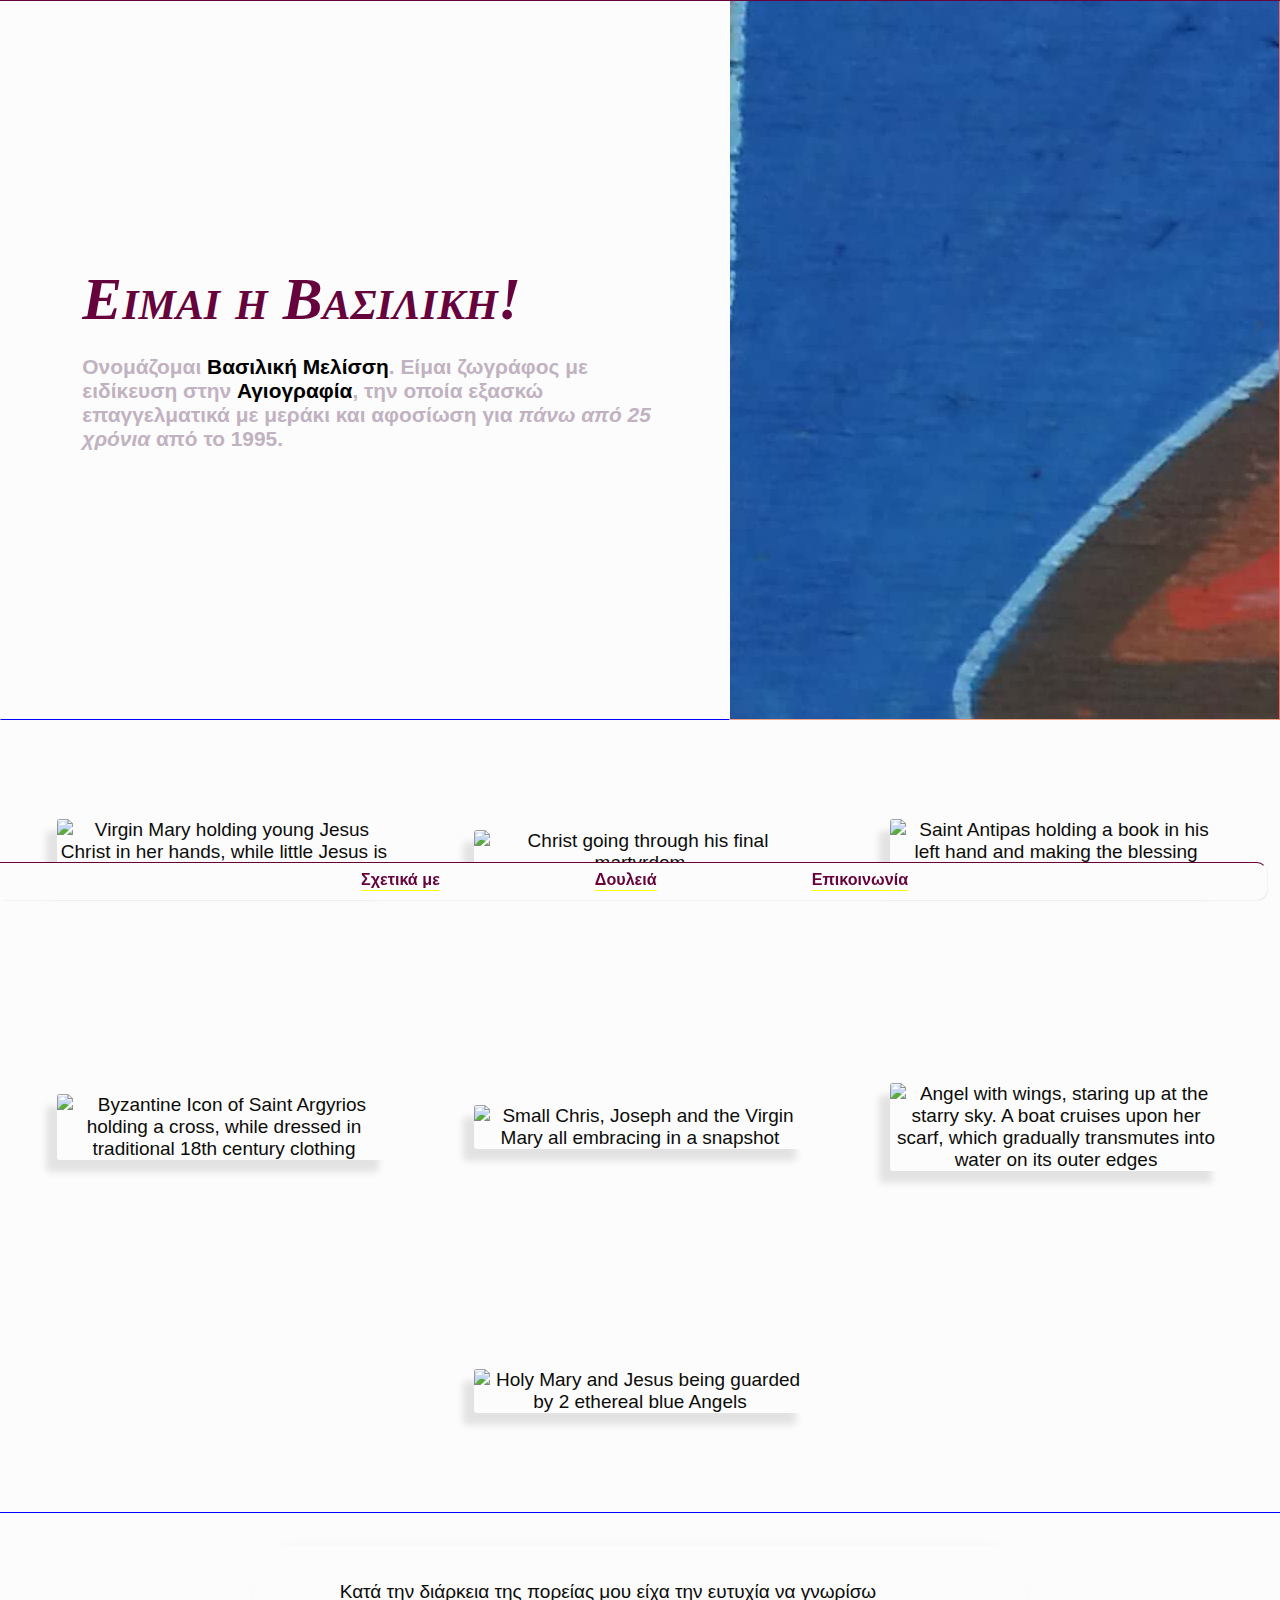
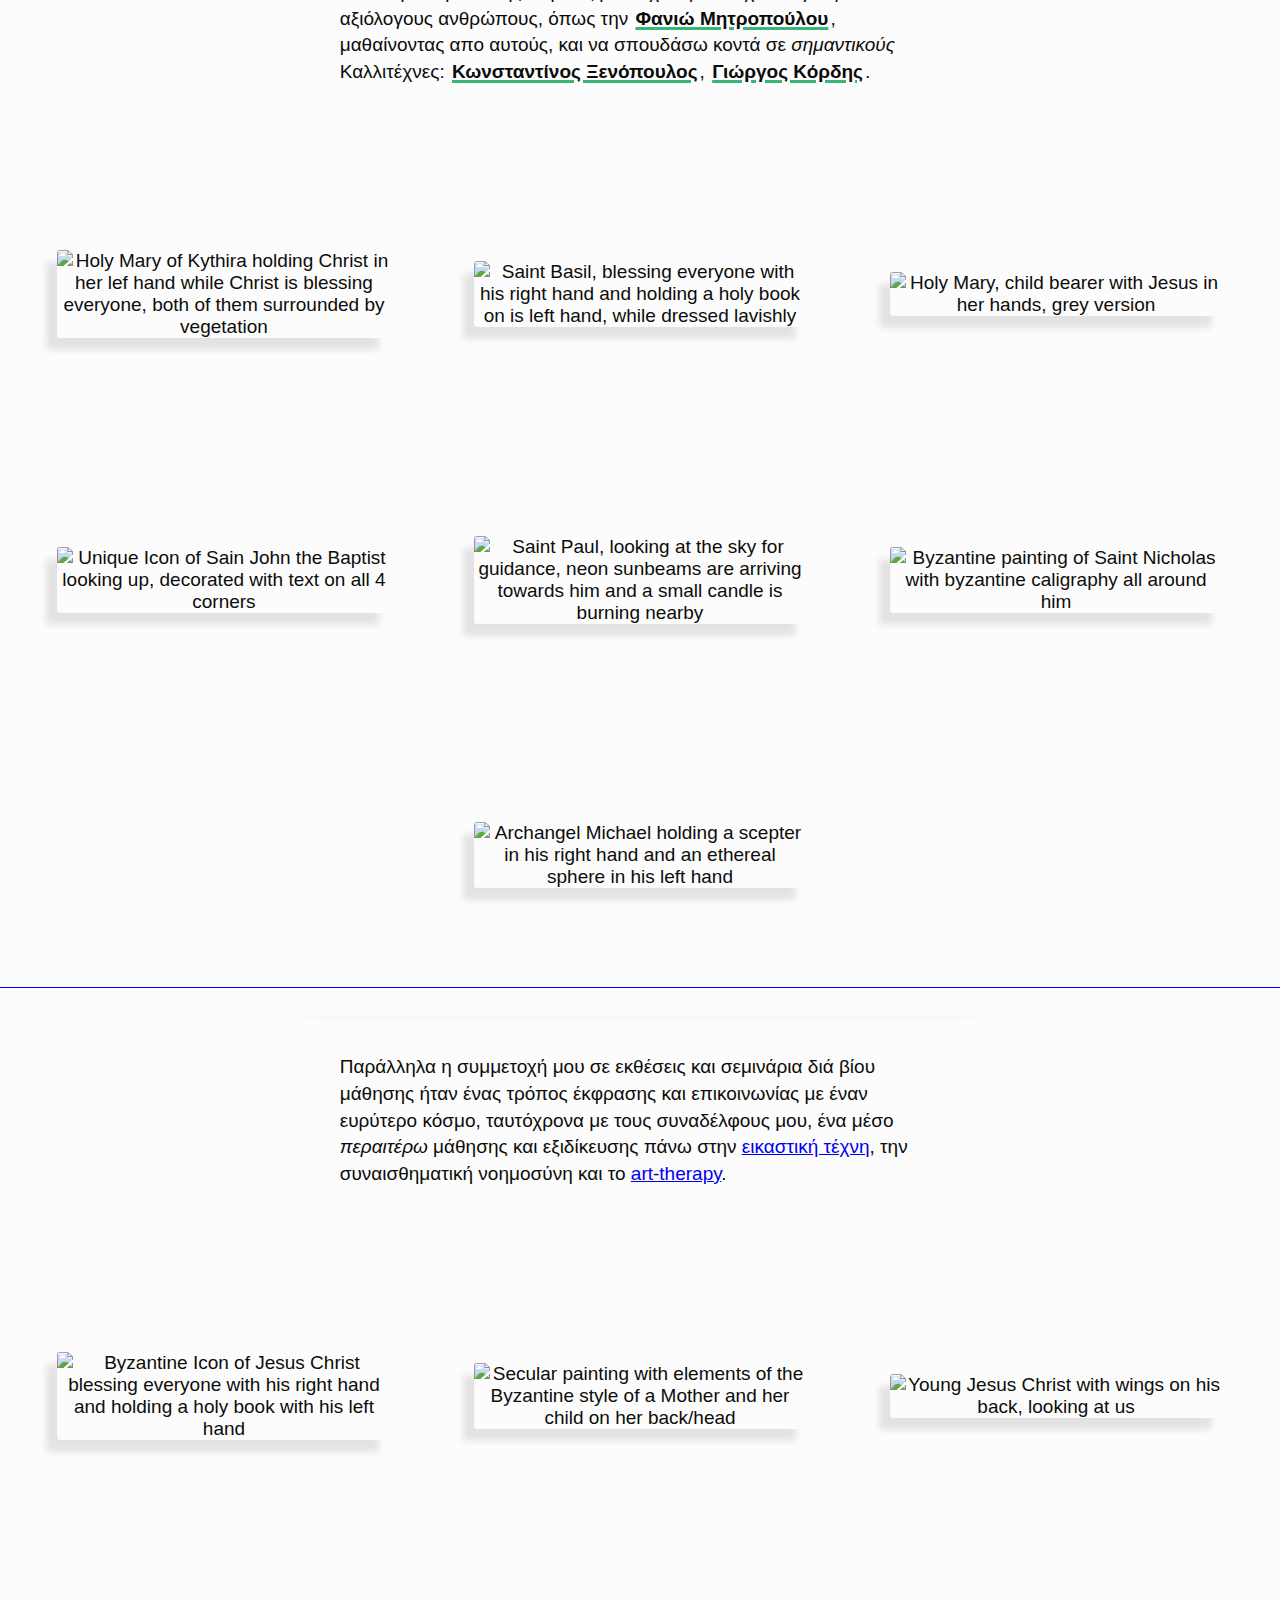
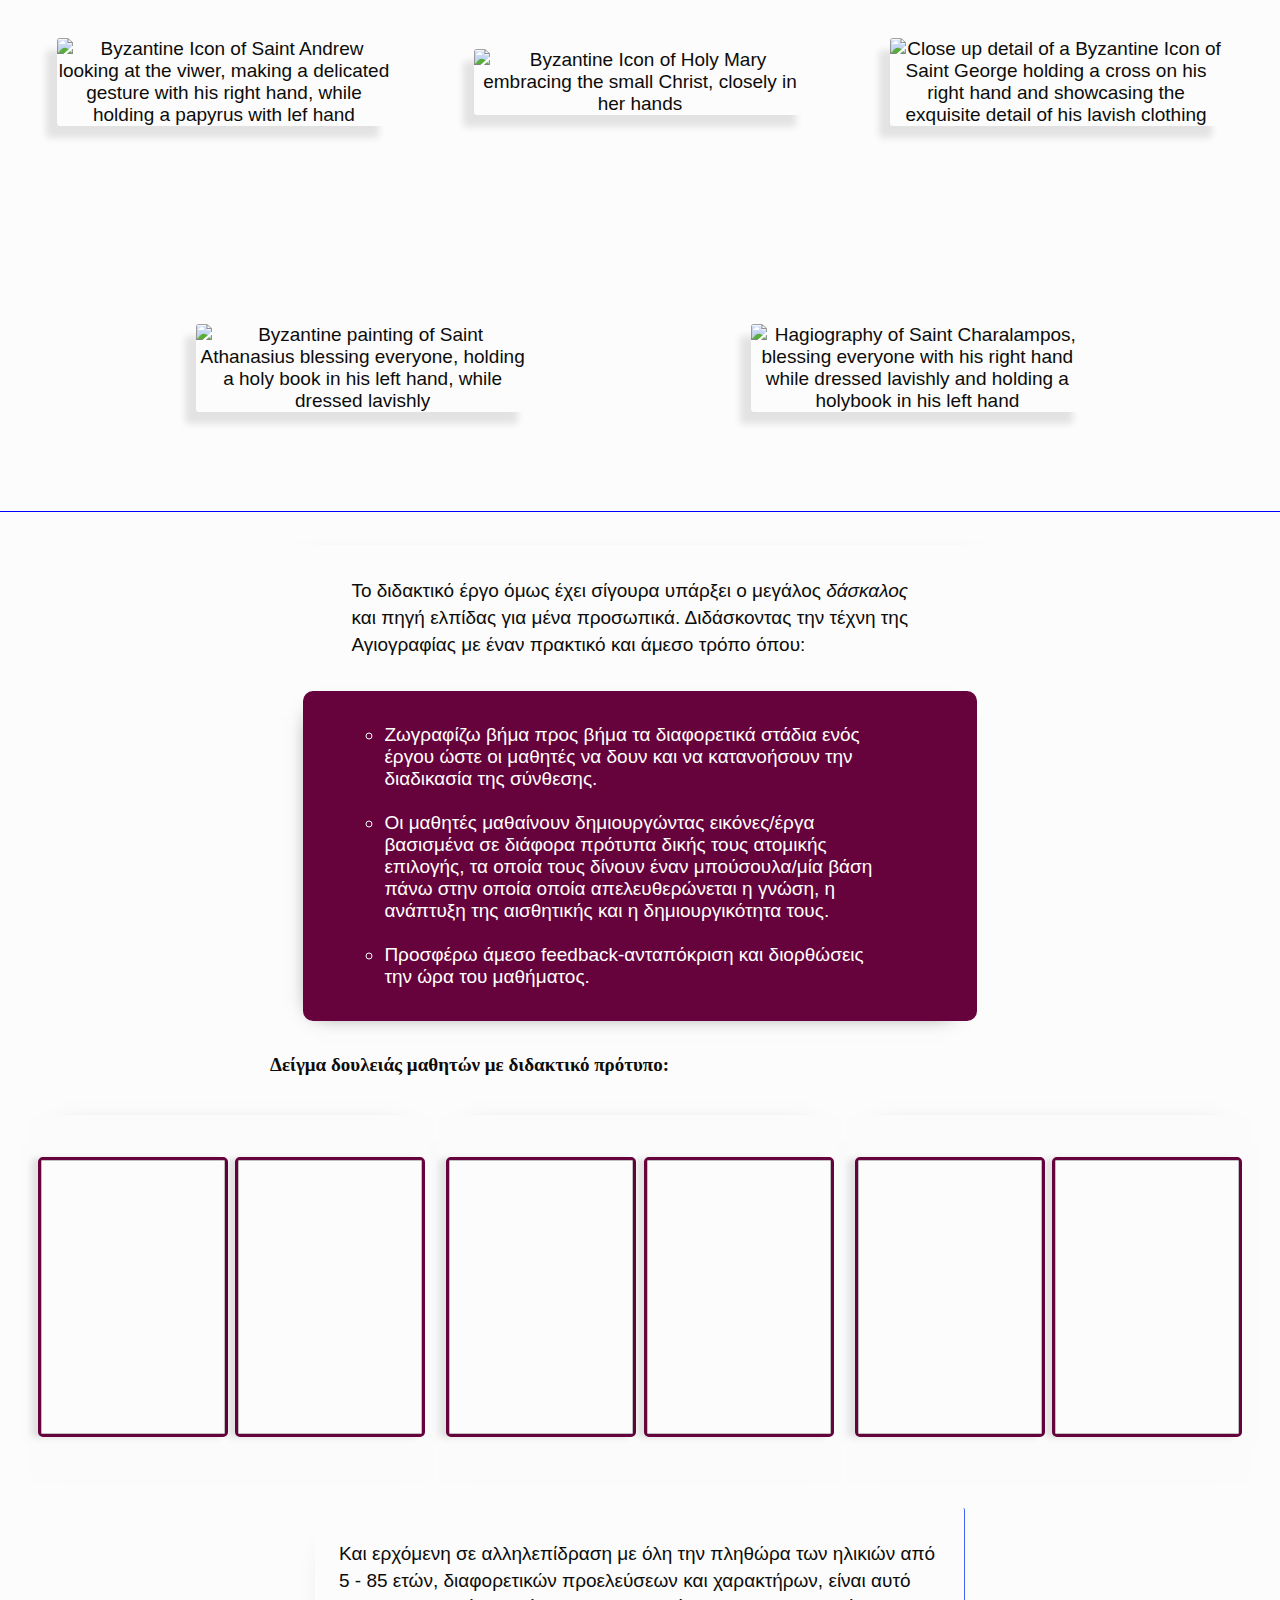
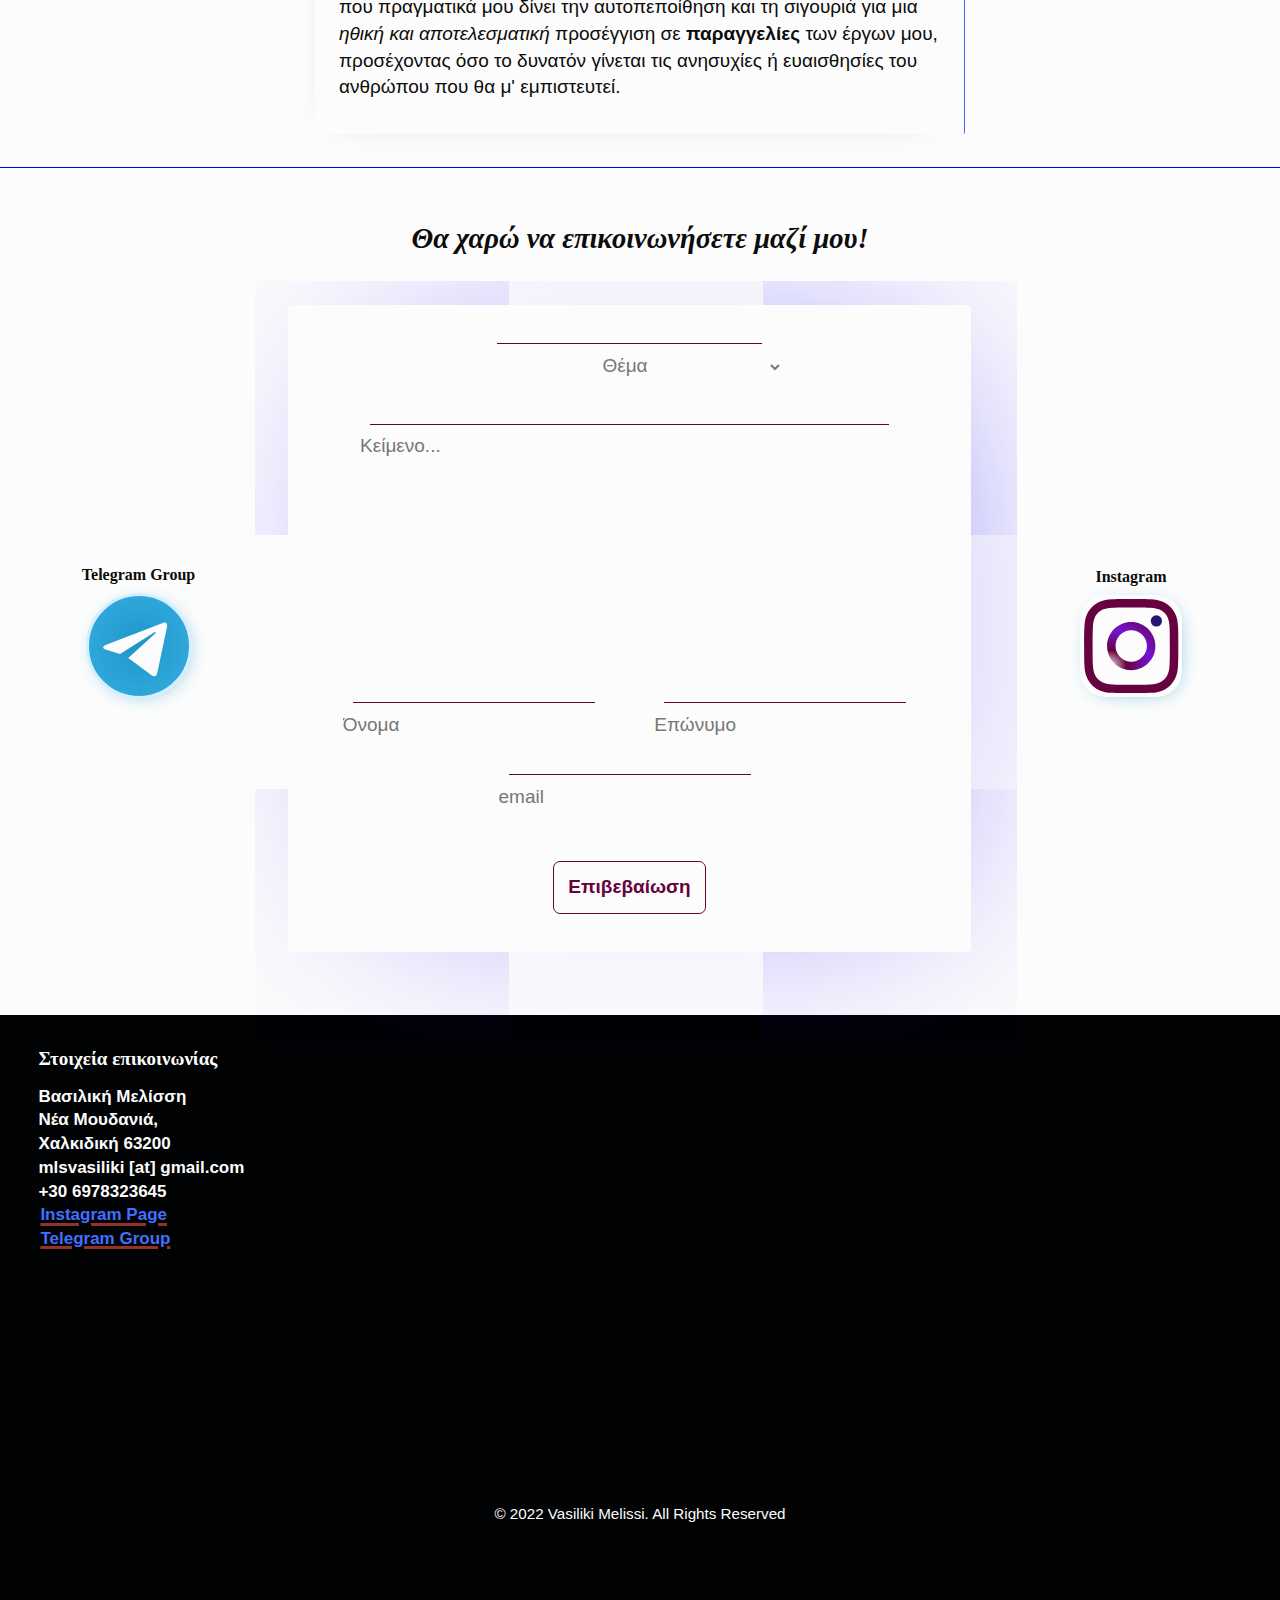
==== index.html @ 878e7f51 "Update index.html" ====
<!doctype html>
<html>
  <head>
    <meta charset="utf-8"/>
    <link rel="canonical" href="https://vasilikimelissi.com/">
    
    <meta name="viewport" content="width=device-width, initial-scale=1.0"/>
    <link rel="stylesheet" type="text/css" href="/VM_ws_html/styles.css"/>
    
    <link rel="icon" type="image/svg+xml" href="/favicon.svg">
    <link rel="icon" type="image/png" href="/favicon.png">
    
    <title>Βασιλική Μελίσση | Ζωγράφος - Αγιογράφος</title>
    <meta name="description" content="Γνωρίστε την δουλειά της Βασιλικής Μελίσση μέσα από μια σύντομη ανάδειξη μερικών εικόνων και έργων της. Διαβάστε χρήσιμες πληροφορίες για την μέχρι τώρα πορεία της Ζωγράφου και επικοινωνήστε με την καλλιτέχνη χρησιμοποιώντας την φόρμα επικοινωνίας του vasilikimelissi.com, αλλά και απευθείας μέσω email ή/και τηλεφώνου.">
    
    <link rel="preload" href="/Icons/IMG_20191123_225520.jpg" as="image">
  </head>

  <body>
    <nav class="simplenav">
      <a class="nav" href="#sxetika_me">Σχετικά με</a>
      <a class="nav" href="#douleia">Δουλειά</a>
      <a class="nav" href="#epikoinwnia">Επικοινωνία</a>
    </nav>
    <!------------------------->
    <header class="head_container">
      <div class="plhrofories">
        
        <div id="info_container">
          <h1><i>Ειμαι η Βασιλικη!</i></h1>
        
          <h2 class="h2_Onoma">Ονομάζομαι <span><b>Βασιλική Μελίσση</b></span>. Είμαι ζωγράφος με ειδίκευση στην <span><b>Αγιογραφία</b></span>, την οποία εξασκώ επαγγελματικά με μεράκι και αφοσίωση για <em>πάνω από 25 χρόνια</em> από το 1995.</h2>
        </div>
      </div>

      <div class="bigpurple">
      </div>
    </header>
    <!------------------------->
    <main>
      <section id="work_sample">

        <div class="Photos">
          <img src="https://vmweb-cdn.mo.cloudinary.net/Icons/Panagia_Vrefokratousa_mov.jpg" alt="Virgin Mary holding young Jesus Christ in her hands, while little Jesus is blessing everyone" title="Holy Mary, child bearer and small Jesus"/>
          
          <img src="https://vmweb-cdn.mo.cloudinary.net/Icons/Xristos_Nymphios.jpg" alt="Christ going through his final martyrdom" title="Christ The Bridegroom"/>
          
          <img src="https://vmweb-cdn.mo.cloudinary.net/Icons/Agios_Antipas.jpg" alt="Saint Antipas holding a book in his left hand and making the blessing gesture with his right hand" title="Saint Antipas of Pergamum"/>
          
          <img src="https://vmweb-cdn.mo.cloudinary.net/Icons/Agios_Argyrios.jpg" alt="Byzantine Icon of Saint Argyrios holding a cross, while dressed in traditional 18th century clothing" title="Saint Argyrios of Epanomi"/>
          
          <img src="https://vmweb-cdn.mo.cloudinary.net/Icons/Josef_Maria_Jesus.jpg" alt="Small Chris, Joseph and the Virgin Mary all embracing in a snapshot" title="Joseph, Virgin Mary and Jesus"/>
          
          <img src="https://vmweb-cdn.mo.cloudinary.net/Icons/Aggelos_11.JPG" alt="Angel with wings, staring up at the starry sky. A boat cruises upon her scarf, which gradually transmutes into water on its outer edges" title="Angel of Earth"/>
          
          <img src="https://vmweb-cdn.mo.cloudinary.net/Icons/Panagia_me_Aggelous.JPG" alt="Holy Mary and Jesus being guarded by 2 ethereal blue Angels" title="Holy Mary, small Jesus and Angels"/>
        </div>
      </section>

      <section id="diadromi">
        <div class="mesxetika">
          <p id="sxetika_me">
            Κατά την διάρκεια της πορείας μου είχα την ευτυχία να γνωρίσω
            αξιόλογους ανθρώπους, όπως την
            <a class="daskaloi"
               href="http://agioros.blogspot.com/2016/12/blog-post.html"
               target="_blank"><strong>Φανιώ Μητροπούλου</strong></a>, μαθαίνοντας απο αυτούς, και να σπουδάσω κοντά σε <em>σημαντικούς</em> Καλλιτέχνες:
            <a class="daskaloi"
               href="https://konxenopoulosagiografos.wordpress.com/%ce%b2%ce%b9%ce%bf%ce%b3%cf%81%ce%b1%cf%86%ce%b9%ce%ba%cf%8c-cv/"
               target="_blank"><strong>Κωνσταντίνος Ξενόπουλος</strong></a>, <a class="daskaloi" href="https://kordis.gr/bio/" target="_blank"><strong>Γιώργος Κόρδης</strong></a>.
          </p>
        </div>

        <div class="Photos">
          <img src="https://vmweb-cdn.mo.cloudinary.net/Icons/Panagia_Myrtidiwtissa.JPG" alt="Holy Mary of Kythira holding Christ in her lef hand while Christ is blessing everyone, both of them surrounded by vegetation" title="Panagia Myrtidiwtissa"/>
          
          <img src="https://vmweb-cdn.mo.cloudinary.net/Icons/Agios_Vasileios.jpg" alt="Saint Basil, blessing everyone with his right hand and holding a holy book on is left hand, while dressed lavishly" title="Saint Basil the Great of Caesarea"/>
          
          <img src="https://vmweb-cdn.mo.cloudinary.net/Icons/Panagia_Vrefokratousa_gkri.jpg" alt="Holy Mary, child bearer with Jesus in her hands, grey version" title="Panagia Vrefokratousa gkri"/>
          
          <img src="https://vmweb-cdn.mo.cloudinary.net/Icons/Agios_Ioannis_Prodromos.jpg" alt="Unique Icon of Sain John the Baptist looking up, decorated with text on all 4 corners" title="John the Baptist, also known as the Forerunner"/> 
          
          <img src="https://vmweb-cdn.mo.cloudinary.net/Icons/Agios_Pavlos.jpg" alt="Saint Paul, looking at the sky for guidance, neon sunbeams are arriving towards him and a small candle is burning nearby" title="Saint Paul"/> 
          
          <img src="https://vmweb-cdn.mo.cloudinary.net/Icons/Agios_Nikolaos.jpg" alt="Byzantine painting of Saint Nicholas with byzantine caligraphy all around him" title="Saint Nicholas"/>
          
          <img src="https://vmweb-cdn.mo.cloudinary.net/Icons/Archangel_Michael.JPG" alt="Archangel Michael holding a scepter in his right hand and an ethereal sphere in his left hand" title="Archangel Michael"/>
        </div>
      </section>

      <section id="synexeia">
        <div class="mesxetika">
          <p>
            Παράλληλα η συμμετοχή μου σε εκθέσεις και σεμινάρια διά βίου μάθησης ήταν ένας τρόπος έκφρασης και επικοινωνίας με έναν ευρύτερο κόσμο, ταυτόχρονα με τους συναδέλφους μου, ένα μέσο
            <em>περαιτέρω</em> μάθησης και εξιδίκευσης πάνω στην
            <a href="https://thecraftytree.wordpress.com/2019/06/06/%CE%B4%CE%B9%CE%AE%CE%BC%CE%B5%CF%81%CE%BF-%CF%83%CE%B5%CE%BC%CE%B9%CE%BD%CE%AC%CF%81%CE%B9%CE%BF-%CF%83%CF%84%CE%B9%CE%BB%CE%B2%CF%89%CF%84%CE%BF%CF%8D-%CF%87%CF%81%CF%85%CF%83%CE%BF%CF%8D/" target="_blank">εικαστική τέχνη</a>, την συναισθηματική νοημοσύνη και το
            <a href="https://en.wikipedia.org/wiki/Art_therapy" target="_blank">art-therapy</a>.
          </p>
        </div>

        <div class="Photos">
          <img src="https://vmweb-cdn.mo.cloudinary.net/Icons/Jesus_Christ_lightbringer.jpg" alt="Byzantine Icon of Jesus Christ blessing everyone with his right hand and holding a holy book with his left hand" title="Jesus Christ Light Bringer"/>
          
          <img src="https://vmweb-cdn.mo.cloudinary.net/Icons/Mother_with_child.JPG" alt="Secular painting with elements of the Byzantine style of a Mother and her child on her back/head" title="Mother with child"/>
          
          <img src="https://vmweb-cdn.mo.cloudinary.net/Icons/Jesus_Christ_child.jpg" alt="Young Jesus Christ with wings on his back, looking at us" title="Jesus Christ as a child"/>
          
          <img src="https://vmweb-cdn.mo.cloudinary.net/Icons/Agios_Andreas.jpg" alt="Byzantine Icon of Saint Andrew looking at the viwer, making a delicated gesture with his right hand, while holding a papyrus with lef hand" title="Saint Andrew the Apostle, also known as the First-Called"/>
          
          <img src="https://vmweb-cdn.mo.cloudinary.net/Icons/Panagia_Glykofilousa.JPG" alt="Byzantine Icon of Holy Mary embracing the small Christ, closely in her hands" title="Holy Mary, the sweet kisser"/>
          
          <img src="https://vmweb-cdn.mo.cloudinary.net/Icons/Agios_Gewrgios.JPG" alt="Close up detail of a Byzantine Icon of Saint George holding a cross on his right hand and showcasing the exquisite detail of his lavish clothing" title="Saint George, also known as George of Lydda"/>
          
          <img src="https://vmweb-cdn.mo.cloudinary.net/Icons/Agios_Athanasios.JPG" alt="Byzantine painting of Saint Athanasius blessing everyone, holding a holy book in his left hand, while dressed lavishly" title="Saint Athanasius of Alexandria, also known as Athanasius the Great"/>
          
          <img src="https://vmweb-cdn.mo.cloudinary.net/Icons/Agios_Charalambos.JPG" alt="Hagiography of Saint Charalampos, blessing everyone with his right hand while dressed lavishly and holding a holybook in his left hand" title="Saint Charalampos, also known Haralampus"/>
        </div>
      </section>

      <section id="douleia">
        <div class="douleia">
          <p>
            Το διδακτικό έργο όμως έχει σίγουρα υπάρξει ο μεγάλος <em>δάσκαλος</em> και πηγή ελπίδας για μένα προσωπικά. Διδάσκοντας την
            τέχνη της Αγιογραφίας με έναν πρακτικό και άμεσο τρόπο όπου:</p>

          <ul>
            <li>
              Ζωγραφίζω βήμα προς βήμα τα διαφορετικά στάδια ενός έργου ώστε οι
              μαθητές να δουν και <e>να κατανοήσουν </e> την διαδικασία της
              σύνθεσης.
            </li>
            <br />
            <li>
              Οι μαθητές μαθαίνουν <strong>δημιουργώντας</strong> εικόνες/έργα
              βασισμένα σε διάφορα πρότυπα δικής τους ατομικής επιλογής, τα
              οποία τους δίνουν έναν μπούσουλα/μία βάση πάνω στην οποία οποία
              απελευθερώνεται η γνώση, η ανάπτυξη της αισθητικής και η
              δημιουργικότητα τους.
            </li>
            <br />
            <li>
              Προσφέρω άμεσο feedback-ανταπόκριση και διορθώσεις την ώρα του
              μαθήματος.
            </li>
          </ul>

          <h4>Δείγμα δουλειάς μαθητών με διδακτικό πρότυπο:</h4>
        </div>

        <div class="douleia_mathitwn">
          <div class="deigma_douleia_mathitwn">
            <img class="img_mathiti_daskalou" alt=""/>

            <img class="img_mathiti_daskalou" alt=""/>
          </div>

          <div class="deigma_douleia_mathitwn">
            <img class="img_mathiti_daskalou" alt=""/>

            <img class="img_mathiti_daskalou" alt=""/>
          </div>

          <div class="deigma_douleia_mathitwn">
            <img class="img_mathiti_daskalou" alt=""/>

            <img class="img_mathiti_daskalou" alt=""/>
          </div>
        </div>

        <div class="douleia">
          <p id="finalp">
            Και ερχόμενη σε αλληλεπίδραση με όλη την πληθώρα των ηλικιών από 5 - 85 ετών, διαφορετικών προελεύσεων και χαρακτήρων, είναι αυτό που πραγματικά μου
            δίνει την αυτοπεποίθηση και τη σιγουριά για μια
            <em>ηθική και αποτελεσματική</em> προσέγγιση σε
            <b>παραγγελίες</b> των έργων μου, προσέχοντας όσο το δυνατόν γίνεται
            τις ανησυχίες ή ευαισθησίες του ανθρώπου που θα μ' εμπιστευτεί.
          </p>
        </div>
      </section>
    </main>
    <!------------------------->
    <div class="epikoinwnia" id="epikoinwnia">
      <h2 id="h2_epikoinwnia">
        <i><span id="supercontact">Θα χαρώ να επικοινωνήσετε μαζί μου!</span></i>
      </h2>
      <!------------------------->
      <div class="contact_action">
        <div class="email_center">
          <form class="email_form" id="email_form">
            
            <input type="hidden" name="accessKey" value="48e34d29-ee24-45bb-ada4-dab1aac94da2">
            <div class="form_divider">
              <p class="contact_p">
                
                <label for="subject"></label> <select class="selection_thema" placeholder="Subject line" name="subject" id="subject_input" required>
                  <option class="temp_select" disabled selected value="">Θέμα</option>
                  <option value="Παραγγελία Έργου-Αγιογραφίας">Παραγγελία Έργου-Αγιογραφίας</option>
                  <option value="Μάθημα">Μάθημα</option>
                  <option value="Πρόταση συνεργασίας">Πρόταση συνεργασίας</option>
                  <option value="Γενική επικοινωνία">Γενική επικοινωνία</option>
                  <option value="Σχόλια για την Ιστοσελίδα">Σχόλια για την Ιστοσελίδα</option>
                  <option value="Άλλο">Άλλο</option>
                </select>
              </p>
            </div>

            <div class="form_divider">
              <label for="keimeno"></label>
              <textarea class="keimeno_email"
                        id="keimeno"
                        name="$message"
                        rows="10"
                        cols="48"
                        wrap="hard" placeholder="Κείμενο..."
                        minlength="22"
                        maxlength="2100"
                        required></textarea>
            </div>

            <div class="form_divider">
              <p class="contact_p">
                <label for="onoma"></label>
                <input type="text"
                       name="$onoma"
                       placeholder="Όνομα"
                       class="type_input"
                       minlength="2"
                       size="22"
                       required/>
              </p>

              <p class="contact_p">
                <label for="epwnymo"></label>
                <input type="text"
                       name="$epwnymo"
                       placeholder="Επώνυμο"
                       class="type_input"
                       minlength="2"
                       size="22"
                       required/>
              </p>
            </div>

            <div class="form_divider">
              <p class="contact_p">
                <label for="email"></label>
                <input type="email"
                       name="$email"
                       placeholder="email"
                       class="type_input"
                       minlength="2"
                       size="22" required pattern=".*@.*\..*"/>
              </p>
            </div>
            
            <button id="btn_email"
                    type="submit"
                    value="DONE" name="$DONE">Eπιβεβαίωση</button>
          </form>
        </div>

        <div class="insta_right">
          <div class="container-social">
            <h3 class="h3social_buttons">Instagram</h3>

            <button id="instagram-button">
              <a
                class="nohighlight-gram"
                href="https://www.instagram.com/"
                target="_blank"
              >
                <svg
                  id="instagramsvg"
                  viewBox="0 0 512 512"
                  xmlns="http://www.w3.org/2000/svg"
                  preserveAspectRatio="xMidYMin"
                >
                  <g id="Edges" />
                  <g id="Symbol">
                    <g>
                      <radialGradient
                        cx="56.3501"
                        cy="19.2179"
                        gradientTransform="matrix(0.9986 -5.233596e-02 4.448556e-02 0.8488 -36.9742 443.8014)"
                        gradientUnits="userSpaceOnUse"
                        id="SVGID_1_"
                        r="711.335"
                      ></radialGradient>
                      <path
                        id="st0"
                        d="M96.1,23.2c-16.2,6.3-29.9,14.7-43.6,28.4C38.8,65.2,30.4,79,24.1,95.1c-6.1,15.6-10.2,33.5-11.4,59.7    c-1.2,26.2-1.5,34.6-1.5,101.4s0.3,75.2,1.5,101.4c1.2,26.2,5.4,44.1,11.4,59.7c6.3,16.2,14.7,29.9,28.4,43.6    c13.7,13.7,27.4,22.1,43.6,28.4c15.6,6.1,33.5,10.2,59.7,11.4c26.2,1.2,34.6,1.5,101.4,1.5c66.8,0,75.2-0.3,101.4-1.5    c26.2-1.2,44.1-5.4,59.7-11.4c16.2-6.3,29.9-14.7,43.6-28.4c13.7-13.7,22.1-27.4,28.4-43.6c6.1-15.6,10.2-33.5,11.4-59.7    c1.2-26.2,1.5-34.6,1.5-101.4s-0.3-75.2-1.5-101.4c-1.2-26.2-5.4-44.1-11.4-59.7C484,79,475.6,65.2,462,51.6    c-13.7-13.7-27.4-22.1-43.6-28.4c-15.6-6.1-33.5-10.2-59.7-11.4c-26.2-1.2-34.6-1.5-101.4-1.5s-75.2,0.3-101.4,1.5    C129.6,12.9,111.7,17.1,96.1,23.2z M356.6,56c24,1.1,37,5.1,45.7,8.5c11.5,4.5,19.7,9.8,28.3,18.4c8.6,8.6,13.9,16.8,18.4,28.3    c3.4,8.7,7.4,21.7,8.5,45.7c1.2,25.9,1.4,33.7,1.4,99.4s-0.3,73.5-1.4,99.4c-1.1,24-5.1,37-8.5,45.7c-4.5,11.5-9.8,19.7-18.4,28.3    c-8.6,8.6-16.8,13.9-28.3,18.4c-8.7,3.4-21.7,7.4-45.7,8.5c-25.9,1.2-33.7,1.4-99.4,1.4s-73.5-0.3-99.4-1.4    c-24-1.1-37-5.1-45.7-8.5c-11.5-4.5-19.7-9.8-28.3-18.4c-8.6-8.6-13.9-16.8-18.4-28.3c-3.4-8.7-7.4-21.7-8.5-45.7    c-1.2-25.9-1.4-33.7-1.4-99.4s0.3-73.5,1.4-99.4c1.1-24,5.1-37,8.5-45.7c4.5-11.5,9.8-19.7,18.4-28.3c8.6-8.6,16.8-13.9,28.3-18.4    c8.7-3.4,21.7-7.4,45.7-8.5c25.9-1.2,33.7-1.4,99.4-1.4S330.7,54.8,356.6,56z"
                      />
                      <radialGradient
                        cx="154.0732"
                        cy="134.5501"
                        gradientTransform="matrix(0.9986 -5.233596e-02 4.448556e-02 0.8488 -24.3617 253.2946)"
                        gradientUnits="userSpaceOnUse"
                        id="SVGID_2_"
                        r="365.2801"
                      >
                        <stop
                          offset="0"
                          style="stop-color: var(--whitecolorstop)"
                        />
                        <stop
                          offset="0.2634"
                          style="stop-color: var(--purplecolorstop)"
                        />
                        <stop
                          offset="0.6091"
                          style="stop-color: var(--lightcolorstop)"
                        />
                        <stop
                          offset="1"
                          style="stop-color: var(--purplecolorstop)"
                        />
                      </radialGradient>
                      <path
                        class="st1"
                        d="M130.9,256.3c0,69.8,56.6,126.3,126.3,126.3s126.3-56.6,126.3-126.3S327,130,257.2,130    S130.9,186.5,130.9,256.3z M339.2,256.3c0,45.3-36.7,82-82,82s-82-36.7-82-82c0-45.3,36.7-82,82-82S339.2,211,339.2,256.3z"
                      />
                      <circle class="st2" cx="388.6" cy="125" r="29.5" />
                    </g>
                  </g>
                </svg>
              </a>
            </button>
          </div>
        </div>

        <div class="telegram_left">
          <div class="container-social">
            <h3 class="h3social_buttons">Telegram Group</h3>

            <button id="telgram_button">
              <a
                class="nohighlight"
                href="https://t.me/+ovQL0kQuX2MyN2M0"
                target="_blank"
              >
                <svg
                  id="telegramsvg"
                  width="100"
                  height="100"
                  viewBox="22 20 200 200"
                  fill="#00ffff00"
                >
                  <rect x="0" y="0" width="100%" height="100%" />
                  <defs>
                    <linearGradient
                      id="a"
                      x1=".667"
                      x2=".417"
                      y1=".167"
                      y2=".75"
                    >
                      <stop offset="0" stop-color="#00ffff00" />
                      <stop offset="1" stop-color="#00ffff00" />
                    </linearGradient>
                    <linearGradient
                      id="b"
                      x1=".66"
                      x2=".851"
                      y1=".437"
                      y2=".802"
                    >
                      <stop offset="0" stop-color="#eff7fc" />
                      <stop offset="1" stop-color="#fff" />
                    </linearGradient>
                  </defs>
                  <path
                    fill="#00ffff00"
                    d="M98 175c-3.888 0-3.227-1.468-4.568-5.17L82 132.207 170 80"
                  />
                  <path
                    fill="#00ffff00"
                    d="M98 175c3 0 4.325-1.372 6-3l16-15.558-19.958-12.035"
                  />
                  <path
                    fill="#fcfcfc"
                    d="M100.04 144.41l48.36 35.729c5.519 3.045 9.501 1.468 10.876-5.123l19.685-92.763c2.015-8.08-3.08-11.746-8.36-9.349l-115.59 44.571c-7.89 3.165-7.843 7.567-1.438 9.528l29.663 9.259 68.673-43.325c3.242-1.966 6.218-.91 3.776 1.258"
                  />
                </svg>
              </a>
            </button>
          </div>
        </div>
      </div>
    </div>
    <!------------------------->
    <footer>
      <div class="stoixeia_epikoinwnias">
        <h4>Στοιχεία επικοινωνίας</h4>

        <p id="footer_contact">
          Βασιλική Μελίσση<br/>Νέα Μουδανιά,<br/>Χαλκιδική
          63200<br/>mlsvasiliki [at] gmail.com<br/>+30 6978323645<br/>
          <a class="epik" href="https://www.instagram.com/vasilikimelissi/" target="_blank">Instagram Page</a>
          <br/><a class="epik" href="https://t.me/+ovQL0kQuX2MyN2M0" target="_blank">Telegram Group</a>
        </p>
      </div>
      
      <div class="copyright_section">
        <p id="copyright_paragraph">© 2022 Vasiliki Melissi. All Rights Reserved</p>
      </div>
    </footer>
    <script>
      const email_form = document.getElementById('email_form');
      
      email_form.addEventListener('submit', function (e) {
        
        e.preventDefault();
        
        const formData = new FormData(this);
        
        const searchParams = new URLSearchParams();
        
        for (const pair of formData) {
          
          searchParams.append(pair[0], pair[1]);
        }
        
        fetch("https://api.staticforms.xyz/submit", {
          method: "post",
          body: searchParams
        })
          .then(function (response) {
          return response.text();
        })
          .then(function (text) {
          alert( text );
        })
          .catch(function (error) {
          alert( error );
        })
          .then(function changeText() {
          document.getElementById('btn_email').innerHTML = "success!";
        })
          .then(function chngbtnborderclr() {
            document.getElementById('btn_email')
                .style.borderColor = "#3cb466";
        })
          .then(function chngbtnclr() {
            document.getElementById('btn_email')
                .style.color = "#3cb466";
        })
      });
                              
                            
    </script>
  </body>
</html>
---- VM_ws_html/styles.css ----
*{box-sizing:border-box;margin:0;padding:0;outline:1px none red;}:root{--starting_input_bg_color:#66032c;--hover_input_bg_color:pink;--focus_input_color:#0c0c0c;--valid_check_color:#3cb466;--invalid_check_color:red;--placeholder_text:#777;--hover_placeholder_text:#0c0c0a;--input_done_txt_color:#0c0c0a;--bg_color_input_off:rgba(250,250,250,.022);--outline_default:0px -22px 0px -21px;--outline_hover:0px -1px 0 0;--outline_focus:0 0 0 1px;--outline_valid:0px -1.5px 0 0;--outline_invalid:0px -2px 0 0;--outline_focus_mobile:0 0 2px 0 blue;--brdr_rds_default:0;--brdr_rds_hvr:0;--brdr_rds_fcs:3px;--tgram_left_ingram_right_bg_color:#00ffff00;font-size:calc(1em + .234375vw);}body{color:#0c0c0a;font-family:Verdana,Helvetica,Optima,sans-serif;font-size:1rem;text-align:left;background-color:#fcfcfc;padding:0;justify-content:center;max-width:1920px;z-index:-2;border-bottom:1px solid #8968ff;}main{padding:0 0 33px;text-align:center;margin:0 auto;border-bottom:1px solid blue;}p{font-family:inherit;line-height:1.4em;hyphens:auto;word-break:normal;text-align:left;margin:0;padding:33px 11% 33px;border-radius:10px;box-shadow:0px -7px 33px -34px #c1b2c1;transition-delay:.05s;transition-duration:.2s;}@media only screen and (max-width:500px){p{text-align:left;padding:22px 1px 22px}}p:hover{transition-delay:.05s;transition-duration:.3s;transition-timing-function:ease-out;}h4{font-family:Georgia,cursive;font-size:19px;text-align:left;margin:0 0 15px;}.simplenav{display:flex;flex-direction:row;position:fixed;bottom:0;box-sizing:border-box;margin:0 auto 0;padding:0 22vw 0;border-top:1px solid #66023c;border-bottom:3px solid #00ffff00;border-right:1px solid #00ffff00;border-top-right-radius:10px;border-bottom-right-radius:10px;min-width:99vw;background-color:#fcfcfc;transition-delay:.05s;transition-duration:.2s;transition-timing-function:ease-in;box-shadow:1px 1px 3px -3px #0c0c0a;z-index:1;}.simplenav:hover{background-color:#00ffff00;padding:0 22vw 0;border-top:1px solid #00ffff00;border-bottom:3px solid #00ffff00;border-right:1px solid #00ffff00;border-top-right-radius:0;border-bottom-right-radius:0;transition-delay:.05s;transition-duration:.25s;transition-timing-function:ease-out;box-shadow:none;}@media only screen and (max-width:500px){.simplenav{align-self:center;justify-content:flex-end;align-content:center;margin:auto;padding:0 11vw 0;border-bottom:3px solid #f9f9f9;border-top:none;border-right:none;border-top-right-radius:0;border-bottom-right-radius:0;border-radius:0;min-width:99vw;background-color:aliceblue;box-shadow:none}.simplenav:hover{background-color:aliceblue;padding:0 11vw 0;border-top:none;border-right:none;border-bottom:3px solid #00ffff00;border-radius:none;box-shadow:none}}@media only screen and (max-width:460px){.simplenav{padding:0}.simplenav:hover{padding:0}}@media only screen and (min-width:1920px){.simplenav{margin:0 11% 0}}.nav{font-size:.85rem;font-weight:bold;color:#66023c;background-color:#00ffff00;margin:-3px auto -3px;padding:.5em 6px .65em 10px;text-decoration:1px underline yellow;text-underline-offset:.3em;border-top:1px solid #00ffff00;border-bottom:1px solid #00ffff00;border-left:1px solid #00ffff00;border-right:1px solid #00ffff00;border-bottom-left-radius:180px;border-top-right-radius:180px;border-bottom-right-radius:0;border-top-left-radius:0;align-self:center;transition-delay:0s;transition-duration:.2s;transition-timing-function:ease-in;}.nav:first-child{padding-left:10px;}.nav:nth-child(3){padding-right:7px;}@media only screen and (max-width:500px){.nav{padding:.5em 6px .65em 10px}.nav:first-child{padding-left:10px}.nav:nth-child(3){padding-right:6px}}.nav:hover{color:#fcfcfc;background-color:#120a8f;margin:-3px auto -3px;border-top:1px solid #fcfcfc;border-bottom:1px solid #4166f5;padding:.5em 8px .65em 8px;text-decoration:1px underline #00ffff00;text-underline-offset:2em;border-bottom-left-radius:180px;border-top-right-radius:180px;border-bottom-right-radius:0;border-top-left-radius:0;transition-delay:.05s;transition-duration:.3s;transition-timing-function:ease-out;}.head_container{height:80vh;width:100vw;margin:auto;padding:0;display:flex;background-color:#00000000;border-radius:0;border:0 solid transparent;border-top:1px solid #66023c}@media only screen and (max-width:1024px){.head_container{height:50vw}}@media only screen and (max-width:800px){.head_container{height:70vh;padding:0}}@media only screen and (max-width:630px){.head_container{flex-direction:column;height:100vh}}@media only screen and (max-width:540px){.head_container{height:72vh}}@media only screen and (max-width:320px){.head_container{height:90vh}}.plhrofories{display:flex;color:#c1b2c1;background-color:rgba(255,255,255,.15);padding:0;margin:0;width:57vw;border:1px solid #00000000;border-radius:0;border-bottom:1px solid blue;}@media only screen and (max-width:800px){.plhrofories{width:70vw}}@media only screen and (max-width:630px){.plhrofories{width:auto;height:63vh;text-align:center;margin:auto}}@media only screen and (max-width:540px){.plhrofories{padding:33px 15px 33px}}@media only screen and (max-width:320px){.plhrofories{height:82%;padding:33px 0 33px}}#info_container{padding:0 0 0 .5em;margin:auto;outline:1px hidden blue;}span{color:#000;}h1{color:#66023c;font-family:Georgia,serif;font-size:3.14rem;text-align:justify-all;font-variant:small-caps;padding:1vw;line-height:.99em;margin:auto;text-underline-offset:.3em;}@media only screen and (max-width:540px){h1{padding:30px 30px 11px;margin:42px 0 33px}}@media only screen and (max-width:486px){h1{text-underline-offset:.15em}}@media only screen and (max-width:400px){h1{padding:22px 0 1px}}.h2_Onoma{font-family:Verdana,Helvetica,Optima,sans-serif;font-size:1.1em;text-align:left;margin:auto;padding:1vw;border-radius:1px;max-width:600px}@media only screen and (max-width:540px){.h2_Onoma{margin:0 auto 30px;box-shadow:-3px 1px 12px -13px #fff}}@media only screen and (max-width:430px){.h2_Onoma{max-width:315px}}@media only screen and (max-width:400px){.h2_Onoma{margin:0 auto 3px}}.bigpurple{background:rgba(0,128,0,.3) url(../Icons/IMG_20191123_225520.jpg);background-repeat:no-repeat;margin:0;padding:0;border-top:1px hidden white;border-bottom:1px solid #f3a183;border-right:1px solid #ec6f66;width:43vw}@media only screen and (max-width:800px){.bigpurple{width:30vw}}@media only screen and (max-width:630px){.bigpurple{width:auto;height:15vh}}.Photos{display:flex;flex-flow:row wrap;justify-content:space-evenly;align-items:center;align-content:center;text-align:center;max-width:100%;margin:0 auto 33px;padding:0;border:1px hidden red;border-bottom:1px solid blue;background-color:rgba(255,255,255,.2);}@media only screen and (max-width:630px){.Photos{margin-right:2%}}@media only screen and (max-width:540px){.Photos{margin:1vh 1px 16px;padding:0 5vw 0}}@media only screen and (max-width:300px){.Photos{margin:1vh auto 16px;padding:0 0 0}}img{width:333px;height:auto;margin:11vh 2vw 11vh;padding:0;border:3px hidden #66023c;border-radius:3px;box-shadow:-11px 12px 7px 0 rgba(0,0,0,.1);background-color:#fcfcfc;}@media only screen and (max-width:700px){img{margin:11vh 2vw 11vh}}@media only screen and (max-width:600px){img{margin:11vh 2vw 11vh}}@media only screen and (max-width:500px){img{width:75%;height:auto;margin:11vh 2vw 11vh}}@media only screen and (max-width:411px){img{min-width:auto;height:auto;margin:11vh auto 7vh}}.mesxetika{max-width:770px;min-width:300px;margin:33px auto 33px;padding:0;}@media only screen and (max-width:500px){.mesxetika{margin:1px auto 0;padding:1px 12px 0}}.daskaloi{color:#0c0c0a;text-decoration:3px #39b577 underline;text-underline-offset:.1em;transition-delay:.05s;transition-duration:.2s;transition-timing-function:ease-in;padding:.14em 2px .19em;}.daskaloi:hover{color:#fcfcfc;background-color:#39b577;text-decoration-color:#00ffff00;transition-delay:.05s;transition-duration:.3s;transition-timing-function:ease-out;}.general_link{color:#4166f5;text-decoration:3px #d3eeff underline;text-underline-offset:.1em;transition-delay:.05s;transition-duration:.2s;transition-timing-function:ease-in;padding:.14em 2px .19em;}general_link:hover{color:#0c0c0a;background-color:#d3eeff;text-decoration-color:#00ffff00;transition-delay:.05s;transition-duration:.3s;transition-timing-function:ease-out;}.douleia{max-width:770px;min-width:300px;margin:0 auto;padding:0 15px;}ul{color:#fff;background:#66023c;max-width:770px;list-style-type:circle;font-size:1rem;font-weight:lighter;text-align:left;padding:1.736842105263158em 11% 1.736842105263158em;margin:auto 33px 33px;border-radius:10px;box-shadow:-7px 7px 22px -19px #0c0c0a;transition-delay:0s;transition-duration:.2s;transition-timing-function:ease-in;}@media only screen and (max-width:500px){ul{padding:22px 33px 22px;margin:auto 0 33px}}ul:hover{box-shadow:-3px 6px 22px -12px #0c0c0a;transition-delay:.05s;transition-duration:.3s;transition-timing-function:ease-out;}@media only screen and (max-width:500px){ul:hover{box-shadow:transparent}}.douleia_mathitwn{max-width:1270px;min-width:5px;margin:3px auto 0;padding:12px 0 12px;text-align:center;}.deigma_douleia_mathitwn{background-color:#fbfbfb;display:inline-block;margin:12px auto 12px;padding:42px 7px 42px;text-align:center;border-radius:10px;box-shadow:0 -7px 28px -33px #000;}.img_mathiti_daskalou{width:190px;height:280px;border:3px #66023c solid;border-radius:5px;box-shadow:-7px 1px 6px 0 rgba(0,0,0,.1);margin:0 1px;padding:0;}@media only screen and (max-width:416px){.img_mathiti_daskalou{width:160px;height:236px}}#finalp{text-align:left;background-color:transparent;margin:0 auto;padding:33px 24px 33px;border-top:1px hidden;border-bottom:5px hidden;border-left:1px hidden;border-right:1px inset;border-color:#4166f5;border-radius:2px;box-sizing:border-box;max-width:650px;box-shadow:-10px 12px 33px -33px #c1b2c1;}@media only screen and (max-width:500px){#finalp{text-align:left;padding:22px 7px 22px}}.epikoinwnia{padding:10px 0 50px;margin:auto;background-color:#00000000;text-align:center;}#h2_epikoinwnia{font-family:Georgia,serif;font-size:1.5em;text-align:center;padding:22px 3px 22px;margin:.83em auto .83rem}@media only screen and (max-width:500px){#h2_epikoinwnia{text-align:center;max-width:400px}}#supercontact{color:#0c0c0c;}.contact_action{margin:1px auto 1px;padding:1px 2% 1px;display:flex;flex-direction:row;border:2px groove #00ffff00;border-style:dotted;outline:1px none black;justify-content:center;align-content:center;}@media only screen and (max-width:1000px){.contact_action{flex-direction:column}}.email_center{margin:1vh auto 1vh;padding:auto;order:1;justify-content:center;border:2px solid #00ffff00;border-radius:4px;flex-shrink:1;background-color:#00ffff00;box-shadow:27.75px -3px 333px -111px #1f0aff;transition-delay:.05s;transition-duration:.4s;}.email_center:hover{border-color:#00ffff00;}.email_center:focus-within{border-color:#00ffff00;}@media only screen and (max-width:700px){.email_center{order:0;text-align:center;margin:1vh 0 1vh;padding:0}}.email_form{text-align:center;box-sizing:border-box;flex-shrink:2;padding:22px 2vw 22px;margin:auto;background-color:#00000000;border:2px solid #00000000;border-radius:7px}@media only screen and (max-width:1000px){.email_form{padding:22px 3vw 22px}}@media only screen and (max-width:600px){.email_form{padding:3vw 1vw 1vw}}.form_divider{border-bottom:1px solid #00ffff00;display:flex;flex-direction:row;justify-content:center;align-content:center;}@media only screen and (max-width:600px){.form_divider{flex-direction:column}}.contact_p{font-family:inherit;line-height:1px;hyphens:auto;word-break:normal;text-align:left;margin:auto 1px auto;padding:1vw 1vw 1vw;border-radius:0;box-shadow:none;transition-delay:.05s;transition-duration:.2s;}@media only screen and (max-width:600px){.contact_p{text-align:center;margin:1vw auto 1vw;padding:11px auto 11px}}.contact_p:hover{transition-delay:.05s;transition-duration:.3s;transition-timing-function:ease-out;}.type_input{color:var(--input_done_txt_color);font-family:Verdana,Helvetica,Optima,sans-serif;font-size:1rem;text-align:left;padding:11px 6px .65em 11px;margin:auto;background-color:var(--bg_color_input_off);border-radius:var(--brdr_rds_default);border:none;box-shadow:var(--outline_default) #fcfcfc;transition-delay:.025s;transition-duration:.2s;transition-timing-function:ease-in;}.type_input:invalid{box-shadow:var(--outline_invalid) var(--invalid_check_color);}.type_input:placeholder-shown{box-shadow:var(--outline_default) var(--starting_input_bg_color);}.type_input:valid{box-shadow:var(--outline_valid) var(--valid_check_color);}.type_input:hover{color:var(--hover_placeholder_text);box-shadow:var(--outline_hover) var(--hover_input_bg_color);border-radius:var(--brdr_rds_hvr);transition-delay:.0125s;transition-duration:.2s;transition-timing-function:ease-out;}.type_input:focus{color:var(--input_done_txt_color);background-color:#fcfcfc;border-radius:var(--brdr_rds_fcs);box-shadow:var(--outline_focus) var(--focus_input_color);transition-delay:0s;transition-duration:.1s;transition-timing-function:ease-out;}.type_input:focus:placeholder-shown{box-shadow:var(--outline_focus) var(--focus_input_color);}.type_input:focus:valid{box-shadow:var(--outline_focus) var(--valid_check_color);}@media only screen and (max-width:600px){.type_input{text-align:left;min-width:290px}}@media only screen and (max-width:321px){.type_input{text-align:left;max-width:260px}}::placeholder{color:var(--placeholder_text);transition-delay:0s;transition-duration:.2s;transition-timing-function:ease-in;}:hover::placeholder{color:var(--hover_placelhoder_text);}:focus::placeholder{color:#999;color:default;}.selection_thema{color:var(--placeholder_text);font-family:Verdana,Helvetica,Optima,sans-serif;font-size:1rem;padding:.55em 6px .65em 9px;margin:auto;background-color:var(--bg_color_input_off);border-radius:0;border:none;cursor:pointer;box-shadow:var(--outline_default) var(--starting_input_bg_color);transition-delay:0s;transition-duration:.2s;transition-timing-function:ease-in;}.selection_thema:valid{color:var(--input_done_txt_color);box-shadow:var(--outline_valid) var(--valid_check_color);}.selection_thema:hover{color:var(--hover_placeholder_text);border-radius:var(--brdr_rds_hvr);box-shadow:var(--outline_hover) var(--hover_input_bg_color);transition-delay:0s;transition-duration:.2s;transition-timing-function:ease-out;}.selection_thema:focus{color:var(--input_done_txt_color);background-color:#fcfcfc;border-radius:var(--brdr_rds_fcs);box-shadow:var(--outline_focus) var(--focus_input_color);transition-delay:0s;transition-duration:.1s;transition-timing-function:ease-out;}.selection_thema:focus:valid{color:var(--input_done_txt_color);box-shadow:var(--outline_focus) var(--valid_check_color);}@media only screen and (max-width:1000px){.selection_thema{margin:auto 1px auto;align-self:center;text-align:center}}@media only screen and (max-width:600px){.selection_thema{text-align-last:left;width:337px}}@media only screen and (max-width:321px){.selection_thema{text-align-last:left;width:280px}}.temp_select{text-align:center;background-color:#999;color:#777;}.keimeno_email{color:var(--input_done_txt_color);background-color:#00ffff00;font-family:Verdana,Helvetica,Optima,sans-serif;font-size:1rem;text-align:left;padding:.5em 6px .65em 11px;margin:22px auto 22px;align-self:stretch;border-radius:0;border:none;resize:none;box-shadow:var(--outline_default) #fcfcfc;transition-delay:0s;transition-duration:.15s;transition-timing-function:ease-in;}.keimeno_email:invalid{box-shadow:var(--outline_invalid) var(--invalid_check_color);}.keimeno_email:placeholder-shown{box-shadow:var(--outline_default) var(--starting_input_bg_color);}.keimeno_email:valid{box-shadow:var(--outline_valid) var(--valid_check_color);}.keimeno_email:hover{color:var(--hover_placeholder_text);border-color:var(--hover_input_bg_color);border-radius:var(--brdr_rds_hvr);box-shadow:var(--outline_hover) var(--hover_input_bg_color);transition-delay:.025s;transition-duration:.2s;transition-timing-function:ease-out;}.keimeno_email:focus{color:var(--focus_input_color);background-color:#fcfcfc;border-color:var(--focus_input_color);border-radius:var(--brdr_rds_fcs);box-shadow:var(--outline_focus) var(--focus_input_color);transition-delay:0s;transition-duration:.075s;transition-timing-function:ease-out;}.keimeno_email:focus:placeholder-shown{border-color:var(--focus_input_color);box-shadow:var(--outline_focus) var(--focus_input_color);transition-delay:.05s;transition-duration:.1s;transition-timing-function:ease-out;}.keimeno_email:focus:valid{border-radius:var(--brdr_rds_fcs);box-shadow:var(--outline_focus) var(--valid_check_color);}@media only screen and (max-width:1000px){.keimeno_email{margin:22px 0 22px}}@media only screen and (max-width:600px){.keimeno_email{margin:2vw 2vw 2vw}}@media only screen and (max-width:321px){.keimeno_email{max-height:150px}}#btn_email{align-self:center;margin-top:3vh;margin-bottom:12px;border:1px solid var(--starting_input_bg_color);padding:.75em .75em;font-family:inherit;font-size:1rem;font-weight:bold;color:#66023c;background-color:rgba(0,0,0,0);cursor:pointer;border-radius:7px;box-shadow:none;transition-delay:.05s;transition-duration:.2s;transition-timing-function:ease-in;}#btn_email:hover{color:#3cb466;background-color:rgba(0,0,0,0);border-color:#3cb466;box-shadow:0 3px 22px -12px #3cb466;transition-delay:.05s;transition-duration:.11s;transition-timing-function:ease-out;}#btn_email:focus{color:#66023f;background-color:#00000000;border-color:#3cb466;box-shadow:0 3px 33px -12px #4166f5;transition-delay:.05s;transition-duration:.11s;transition-timing-function:ease-out;}#btn_email:active{color:#fcfcfc;background-color:#3cb466;transition-delay:0s;transition-duration:0s;transition-timing-function:ease-out;}#emailgo{color:#fcfcfc;text-decoration:none;padding:0;transition-delay:.05s;transition-duration:.2s;transition-timing-function:ease-in;}#emailgo:hover{color:#fff;background-color:#00ffff00;text-decoration-color:#00ffff00;transition-delay:.05s;transition-duration:.11s;transition-timing-function:ease-out;}#go_hidden{color:transparent;text-decoration:none;padding:1px 0 1px;position:relative;top:.312px;margin:0;transition-delay:.05s;transition-duration:.2s;transition-timing-function:ease-in;}#go_hidden:hover{color:#fff;background-color:#000;text-decoration-color:#00ffff00;transition-delay:.05s;transition-duration:.11s;transition-timing-function:ease-out;}.insta_right{max-width:165px;min-width:165px;margin:1vh auto 1vh;order:2;flex-shrink:2;background-color:var(--tgram_left_ingram_right_bg_color);display:flex;flex-direction:column;justify-content:center;border-radius:4px}@media only screen and (max-width:1000px){.insta_right{order:1}}#instagram-button{box-sizing:border-box;display:flex;justify-content:center;align-content:center;align-content:center;align-self:center;margin:auto;padding:auto;border:1px solid #00ffff00;border-radius:25%;box-shadow:3px 3px 22px -12px rgb(30,150,200);transition-delay:.05s;transition-duration:.2s;transition-timing-function:ease-in;background-color:#00ffff00;}#instagram-button:hover #instagramsvg{fill:#000;border-color:#d3eeff;border-style:solid;box-shadow:none;transition-delay:.05s;transition-duration:.1s;transition-timing-function:ease-out}#instagram-button:hover .st2{fill:#6602ff;transition-delay:.05s;transition-duration:.1s;transition-timing-function:ease-out}#instagram-button:hover .st1{fill:#000;transition-delay:.05s;transition-duration:.1s;transition-timing-function:ease-out;}.nohighlight-gram{display:flex;color:#00ffff00;background-color:#00ffff00;margin:auto;padding:auto;text-decoration:underline;text-underline-offset:none;border-radius:10px;transition-delay:0s;transition-duration:.001s;transition-timing-function:ease-in;}.nohighlight-gram:hover{color:#00ffff00;background-color:#00ffff00;text-decoration-color:#00ffff00;transition-delay:0s;transition-duration:.001s;transition-timing-function:ease-out;}#instagramsvg{fill:#66023f;position:relative;min-width:100px;min-height:100px;border:1px solid #00ffff00;margin:auto;padding:auto;background:#00ffff00;border-radius:10%;transition-delay:.05s;transition-duration:.2s;transition-timing-function:ease-in;}#SVGID_2_{--purplecolorstop:#66023f;--lightcolorstop:#7313d3;--whitecolorstop:#fcfcfc;transition-delay:.05s;transition-duration:.2s;transition-timing-function:ease-in;}#SVGID_2_:hover{transition-delay:.05s;transition-duration:.1s;transition-timing-function:ease-out;}.st0{color:#66023f;}.st1{fill:url(#SVGID_2_);transition-delay:.05s;transition-duration:.2s;transition-timing-function:ease-in;}.st2{fill:#251676;transition-delay:.05s;transition-duration:.2s;transition-timing-function:ease-in;}.container-social{flex-direction:column;justify-content:center;align-content:center;align-items:center;padding:1.2vw;}@media only screen and (max-width:1000px){.container-social{background-color:#fdfdfd;border-radius:50%}}.h3social_buttons{font-family:Verdana,serif;font-size:16px;text-align:center;margin:1vh auto 1vh;}.telegram_left{max-width:165px;background-color:var(--tgram_left_ingram_right_bg_color);order:0;margin:1vh auto 1vh;display:flex;flex-direction:column;justify-content:center;flex-shrink:2;border-radius:4px;}@media only screen and (max-width:1000px){.telegram_left{order:2}}#telgram_button{box-sizing:border-box;display:flex;justify-content:center;align-content:center;align-self:center;margin:auto;padding:auto;border:3px solid #d3eeff;border-radius:50%;background:radial-gradient(circle,rgba(30,150,200,1) 0%,rgba(55,174,226,1) 100%);cursor:pointer;box-shadow:3px 3px 22px -12px rgb(30,150,200);transition-delay:.05s;transition-duration:.2s;transition-timing-function:ease-in;}#telgram_button:hover{background:radial-gradient(circle,rgba(30,150,200,1) 0%,rgba(18,10,143,1) 100%);border-color:#d3eeff;border-style:solid;box-shadow:none;transition-delay:.05s;transition-duration:.3s;transition-timing-function:ease-out;}.nohighlight{color:#00ffff00;background-color:#00000000;display:flex;justify-content:center;margin:auto;padding:auto;border-radius:inherit;align-self:center;width:auto;text-decoration:underline;text-underline-offset:none;transition-delay:0s;transition-duration:.001s;transition-timing-function:ease-in;}.nohighlight:hover{color:#00ffff00;background-color:#00ffff00;text-decoration-color:#00ffff00;transition-delay:0s;transition-duration:.001s;transition-timing-function:ease-out;}#telegramsvg{position:relative;width:100px;height:100px;border:1px solid #00000000;margin:auto;padding:auto;border-radius:inherit;background:#00ffff00}footer{background-color:#010203;padding:33px 3vw 33px;font-size:17px;height:72vh;margin:auto;}.stoixeia_epikoinwnias{font-weight:bold;color:#fcfcfc;padding:0;max-width:330px;}#footer_contact{text-align:left;padding:inherit;min-width:230px;box-shadow:none;}.epik{color:#416fff;background-color:transparent;padding:.14em 2px .19em;text-decoration:3px underline #94312b;text-decoration-style:solid;text-underline-offset:.1em;transition-delay:.05s;transition-duration:.05s;transition-timing-function:ease-in;}.epik:hover{color:#fcfcfc;background-color:transparent;text-decoration-color:#4166f5;text-decoration-style:solid;transition-delay:.05s;transition-duration:.05s;transition-timing-function:ease-out;}.copyright_section{font-size:.8rem;color:#fcfcfc;margin:28vh auto 0;padding:0;}#copyright_paragraph{text-align:center;box-shadow:none;margin:0;padding:0;}
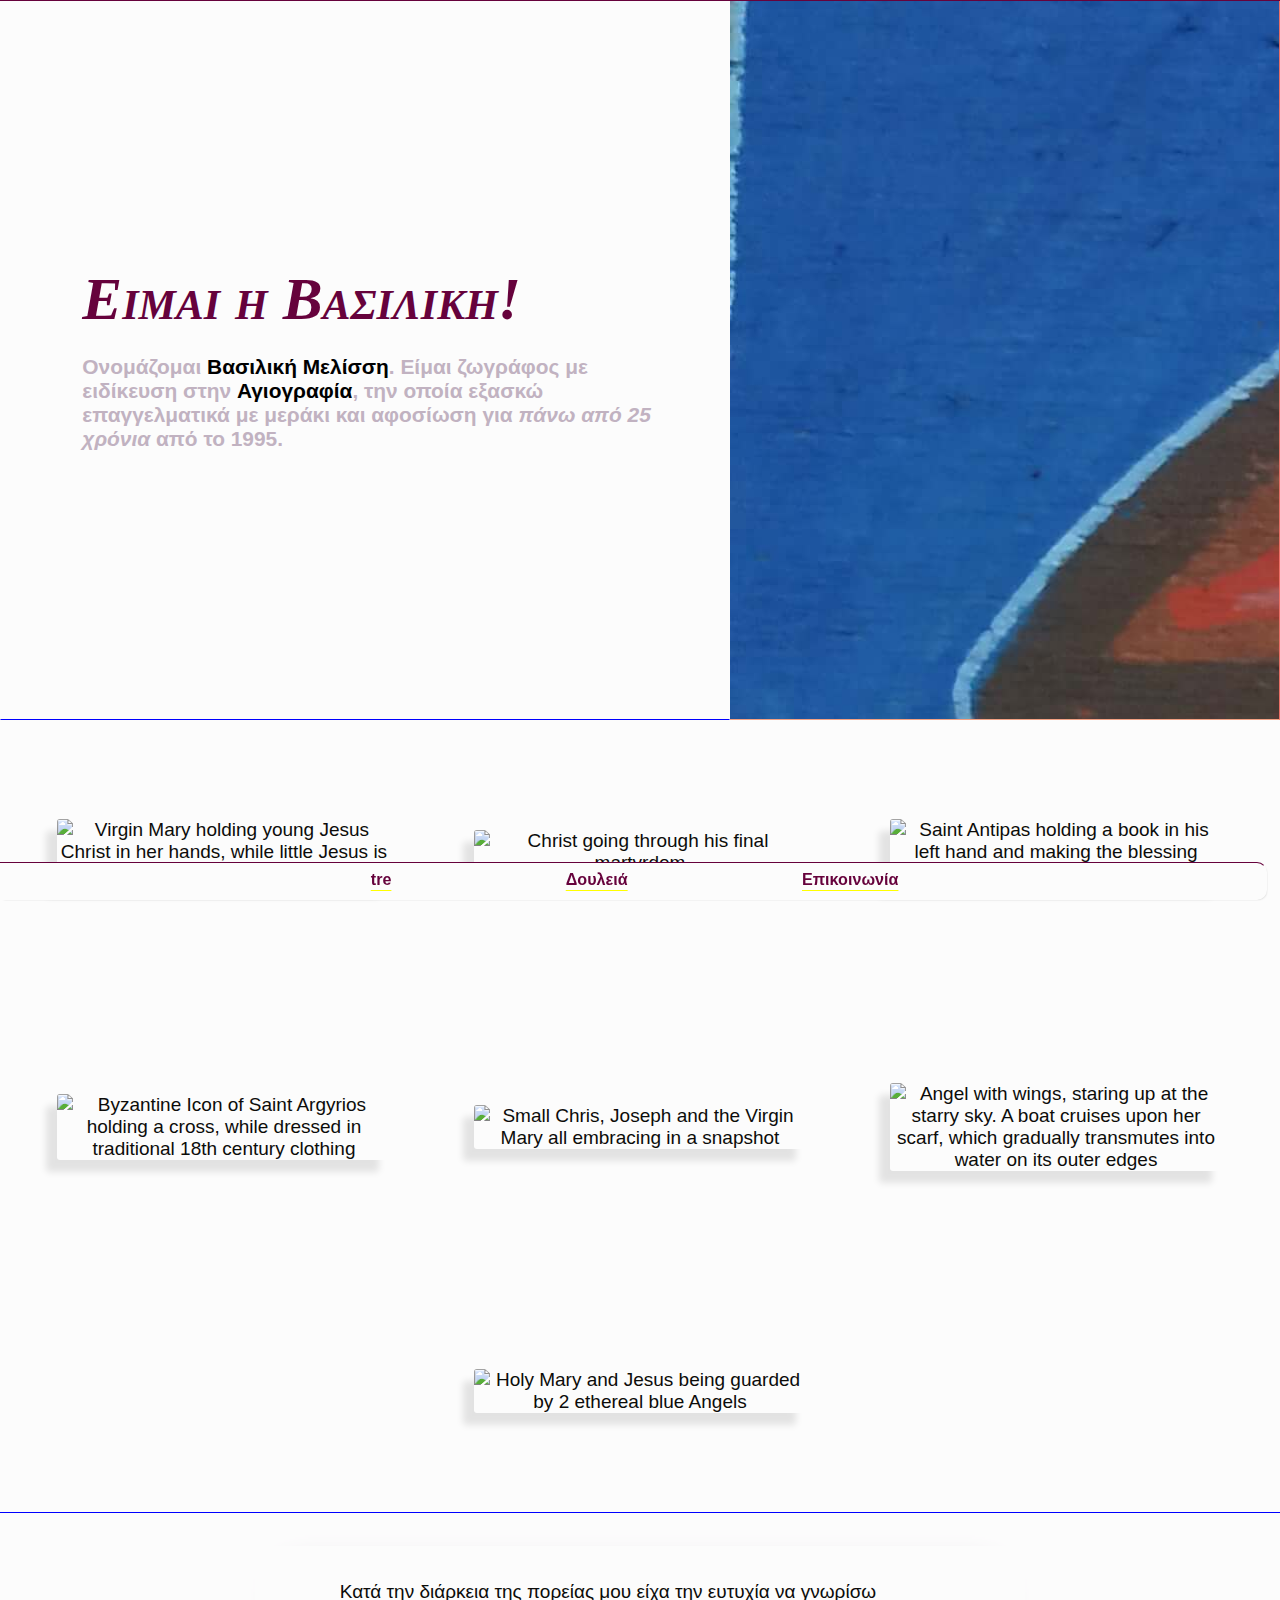
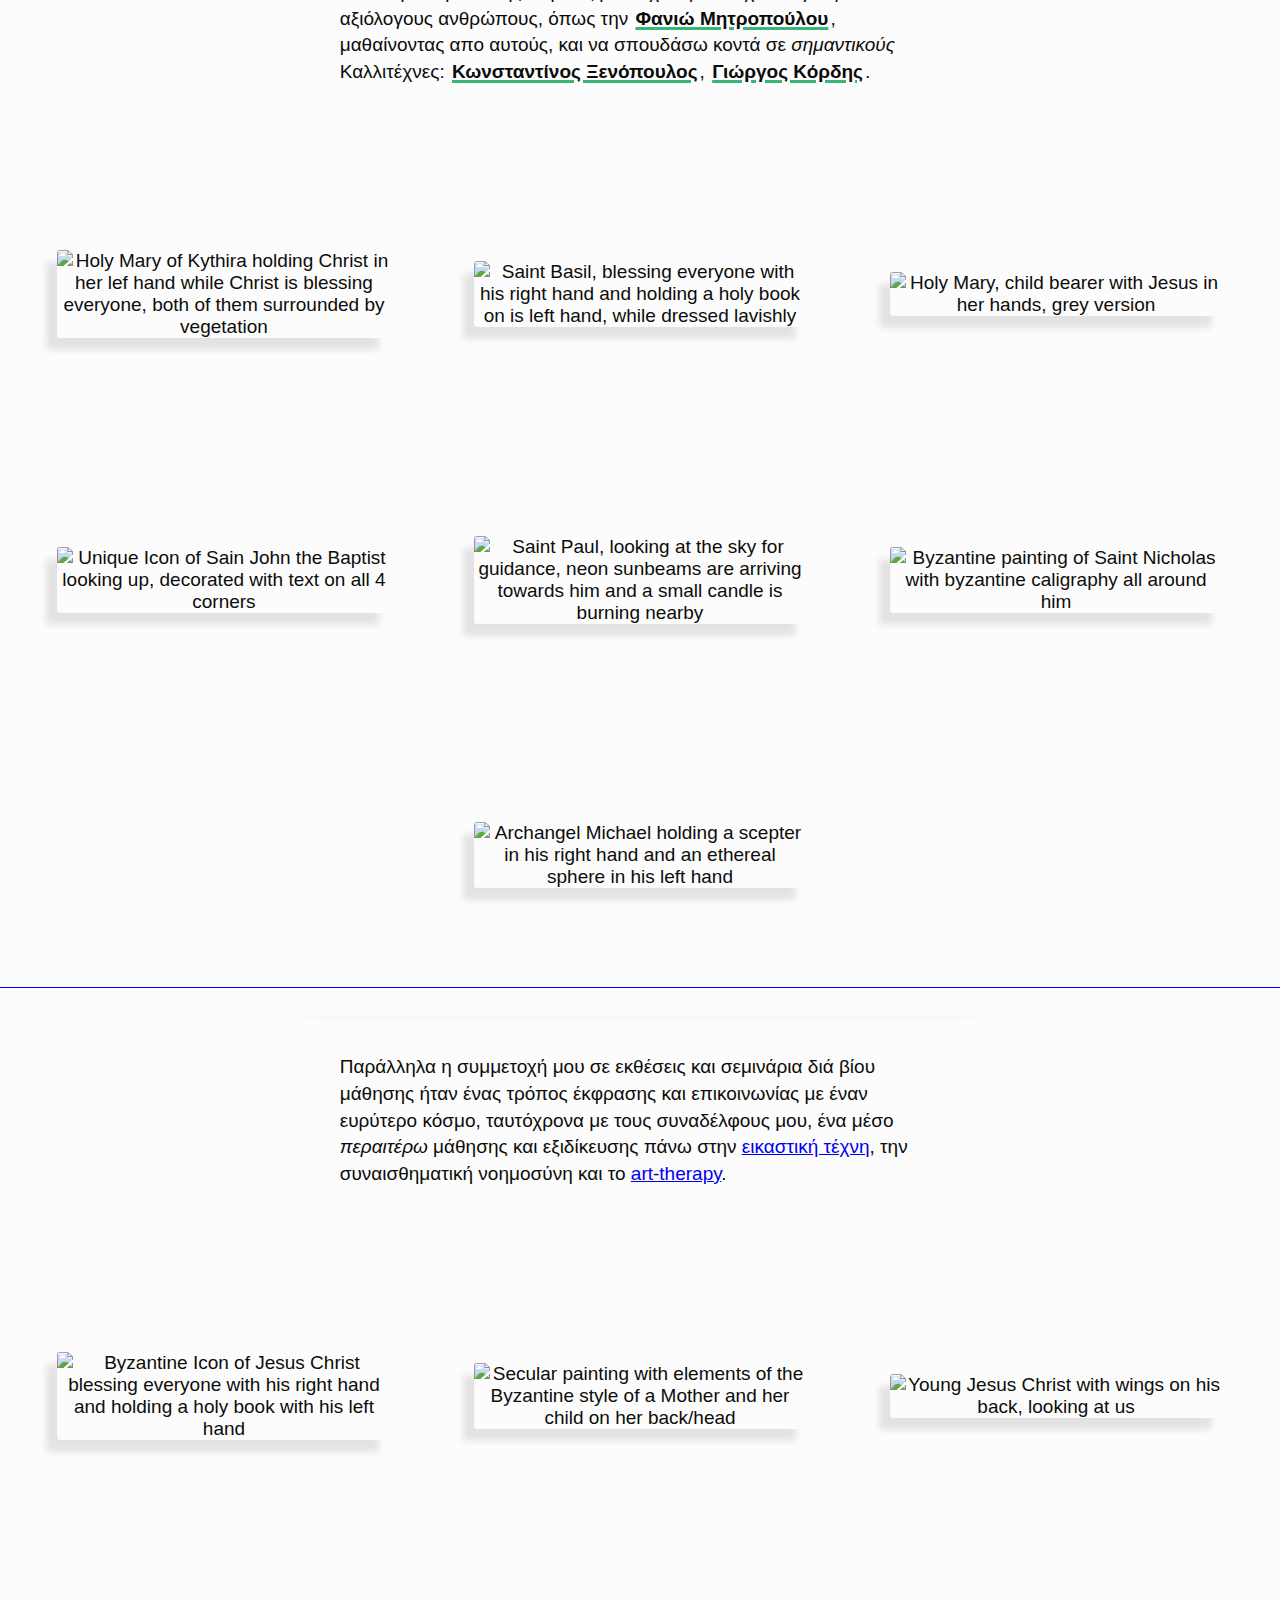
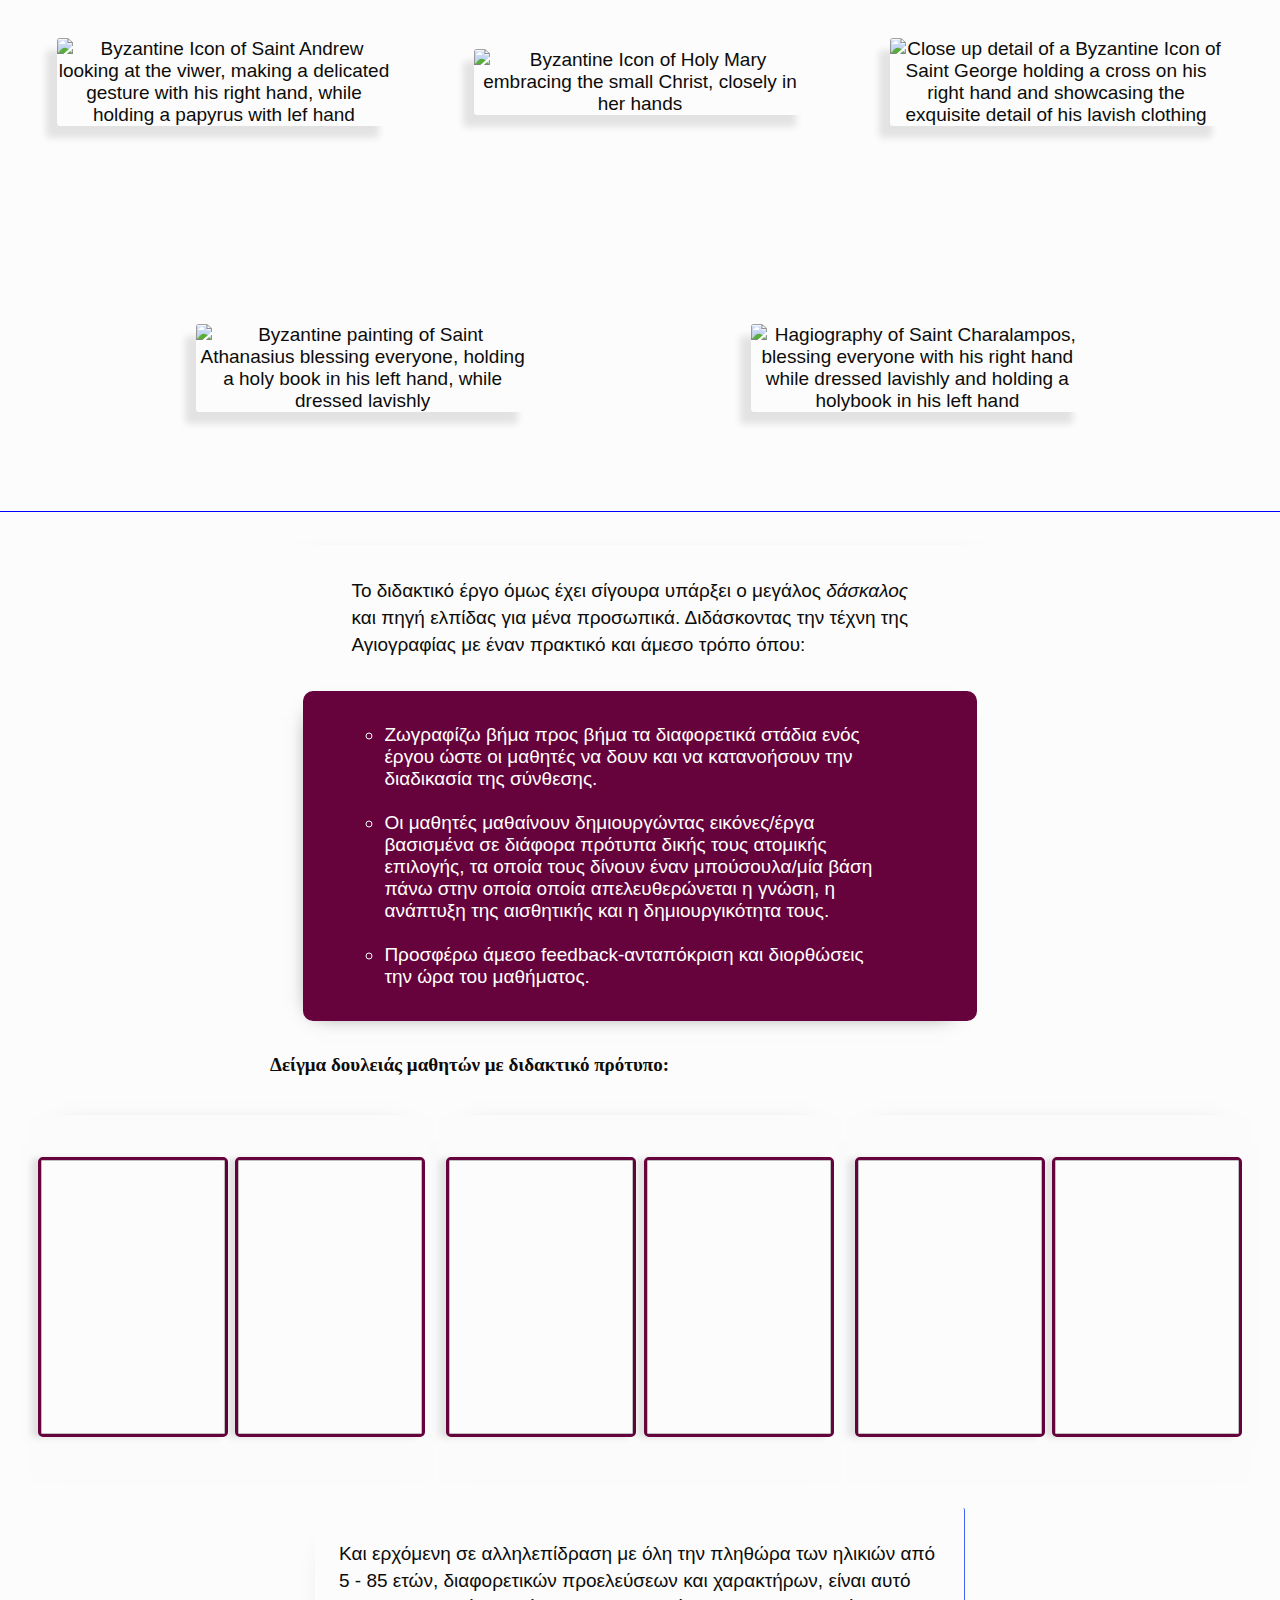
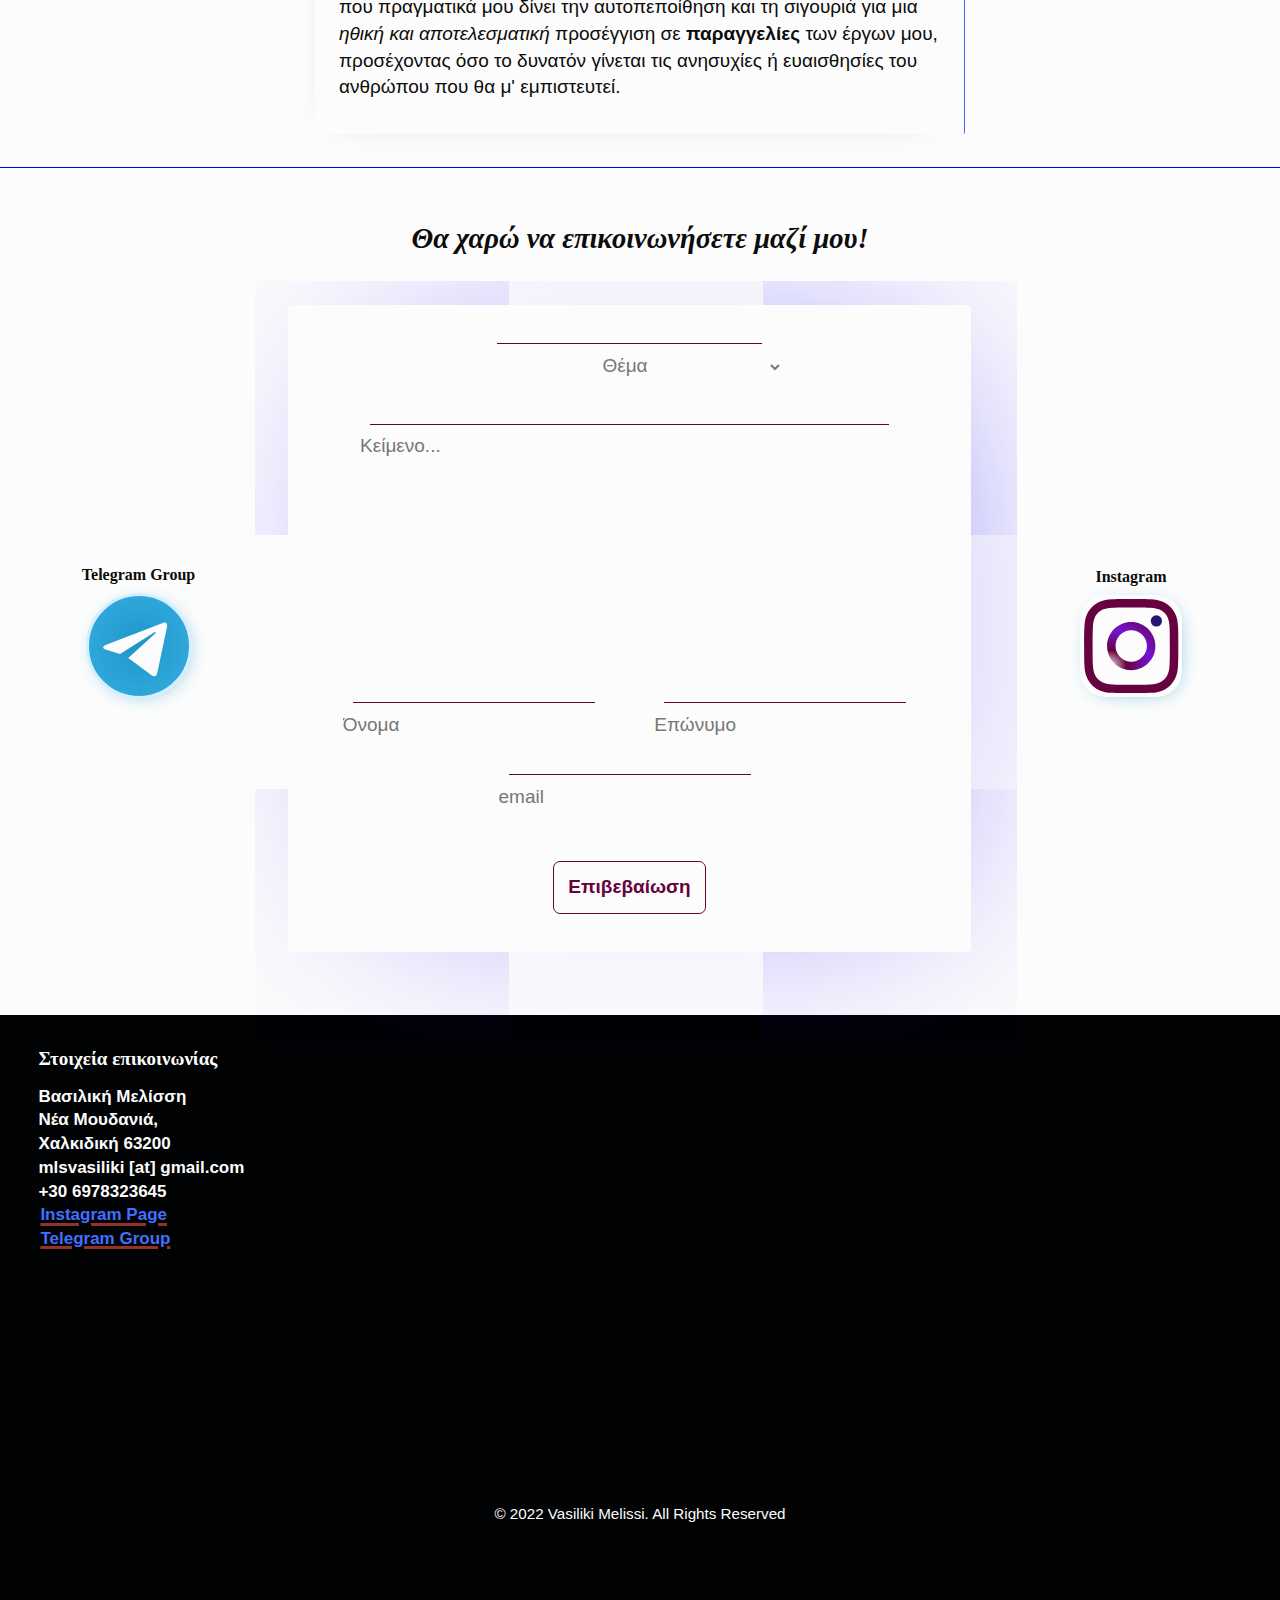
==== commit 04ca5ca0: "Update index.html" ====
--- a/index.html
+++ b/index.html
@@ -18,7 +18,7 @@
 
   <body>
     <nav class="simplenav">
-      <a class="nav" href="#sxetika_me">Σχετικά με</a>
+      <a class="nav" href="#sxetika_me">tre</a>
       <a class="nav" href="#douleia">Δουλειά</a>
       <a class="nav" href="#epikoinwnia">Επικοινωνία</a>
     </nav>
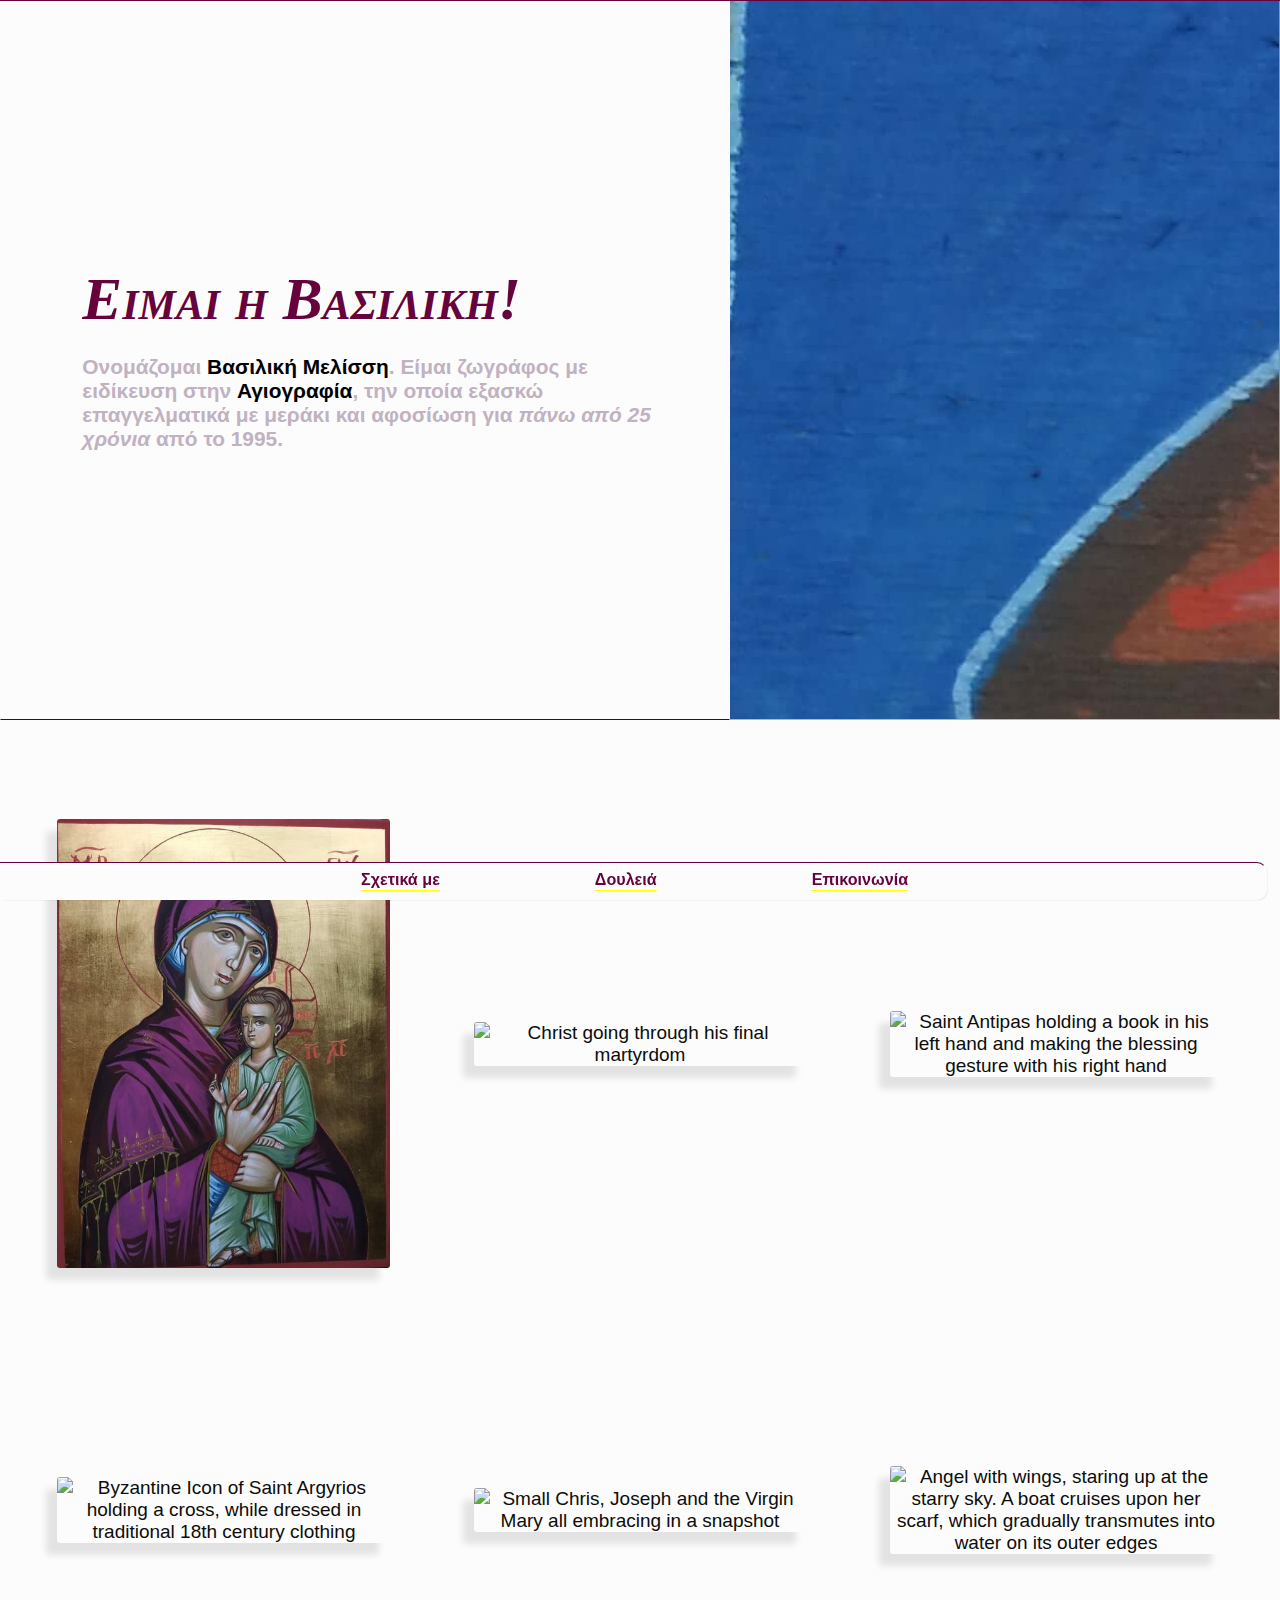
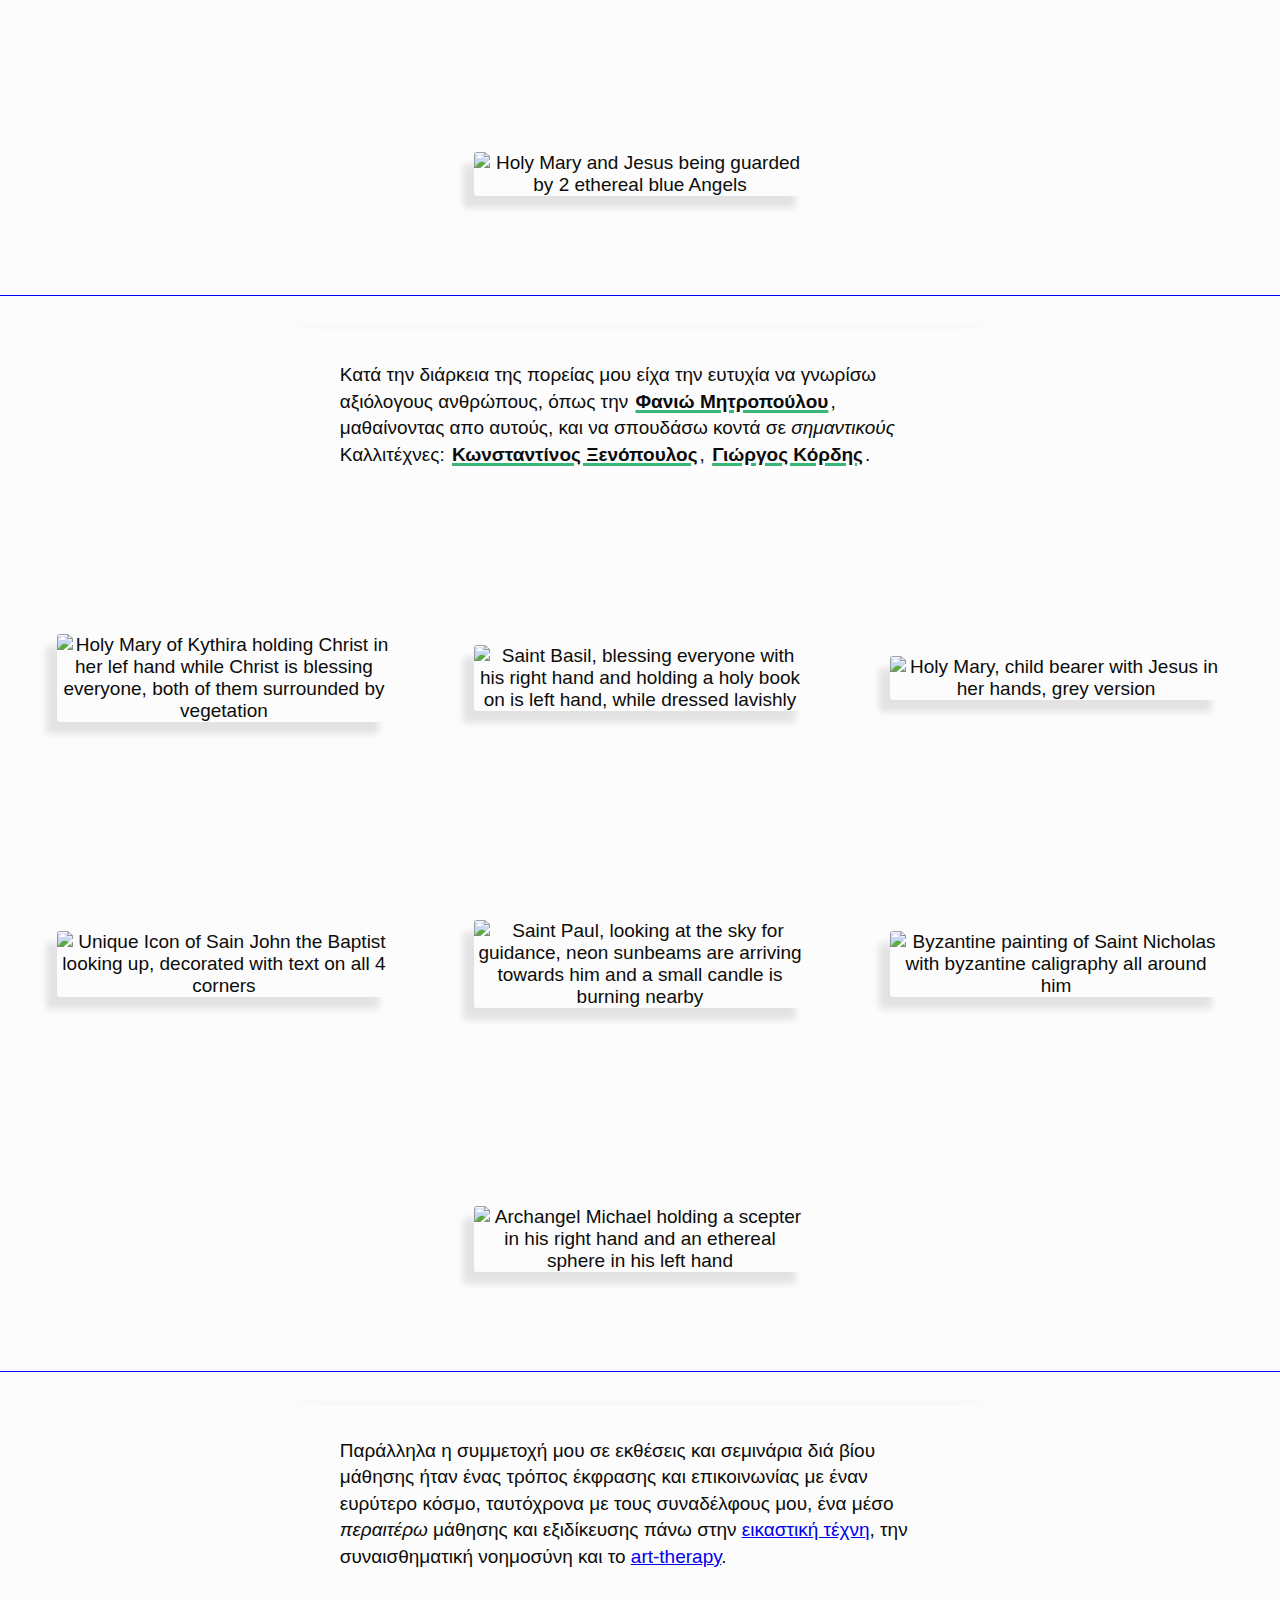
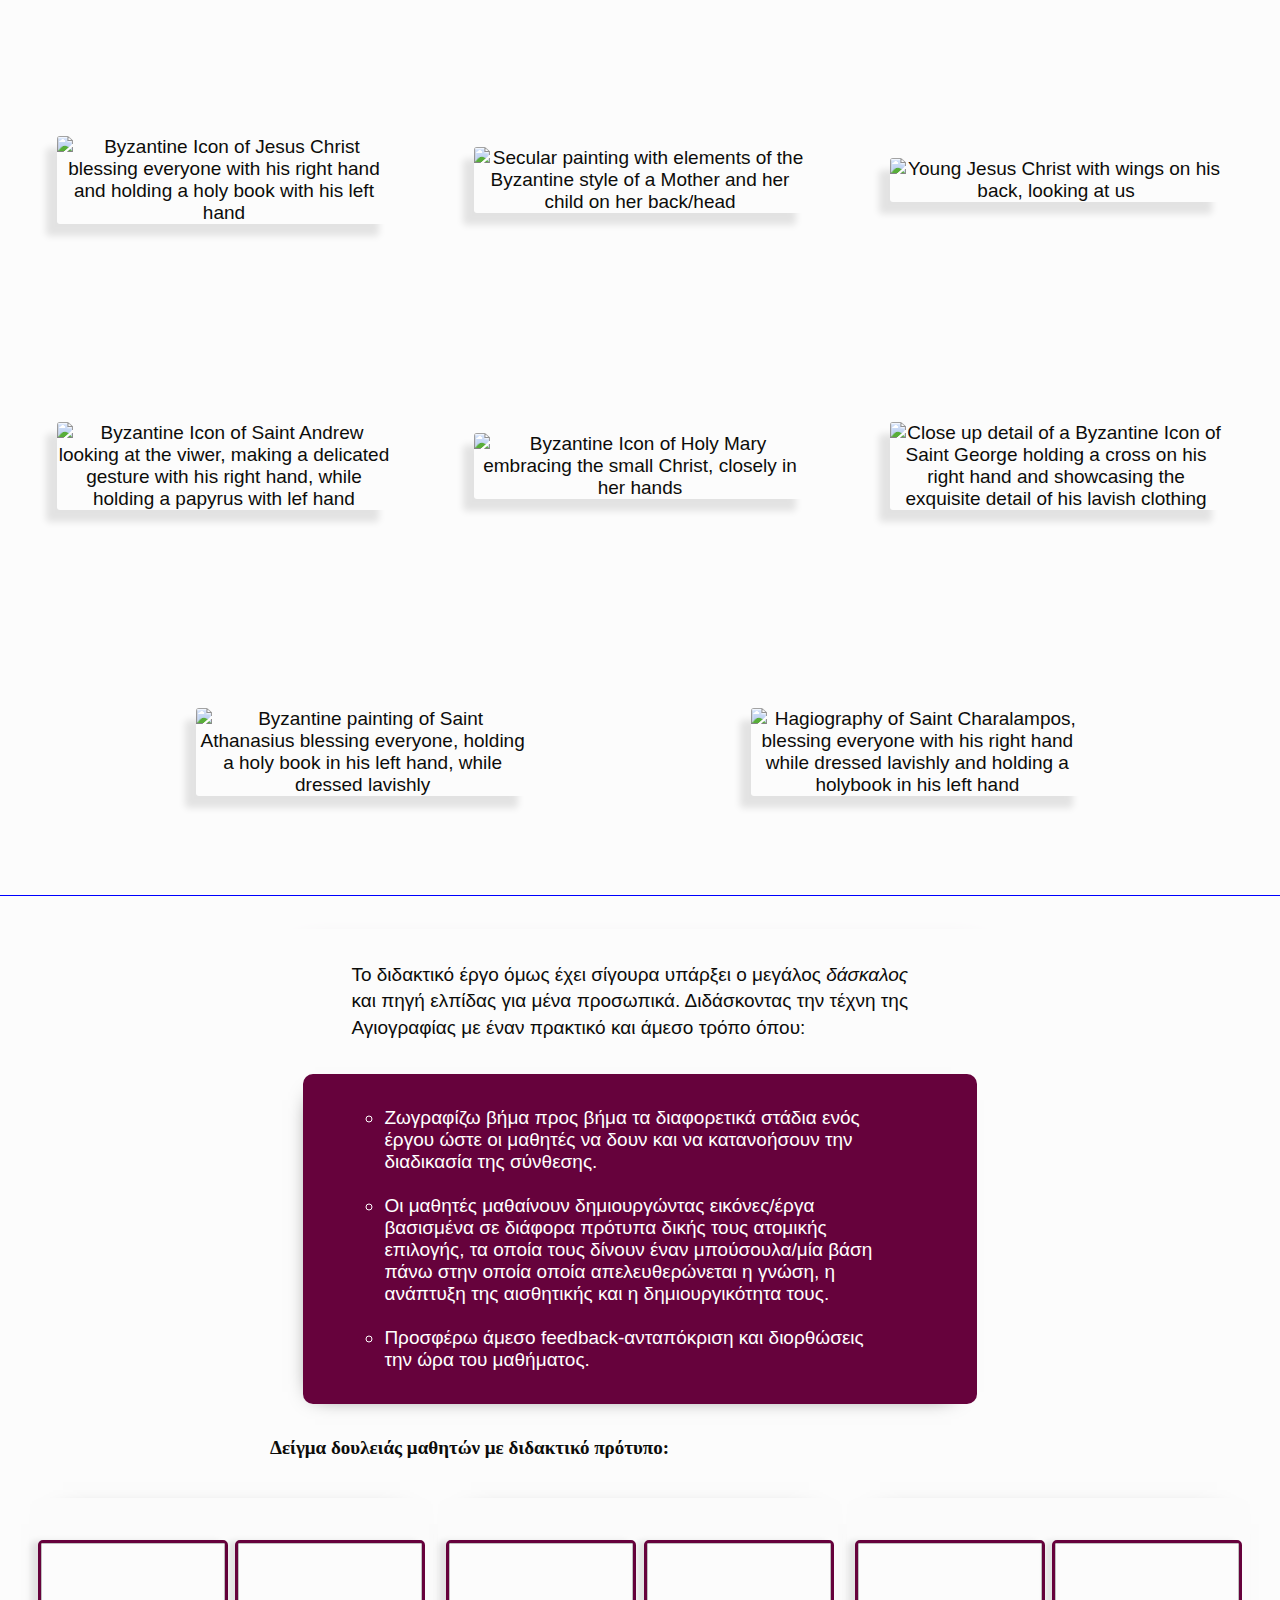
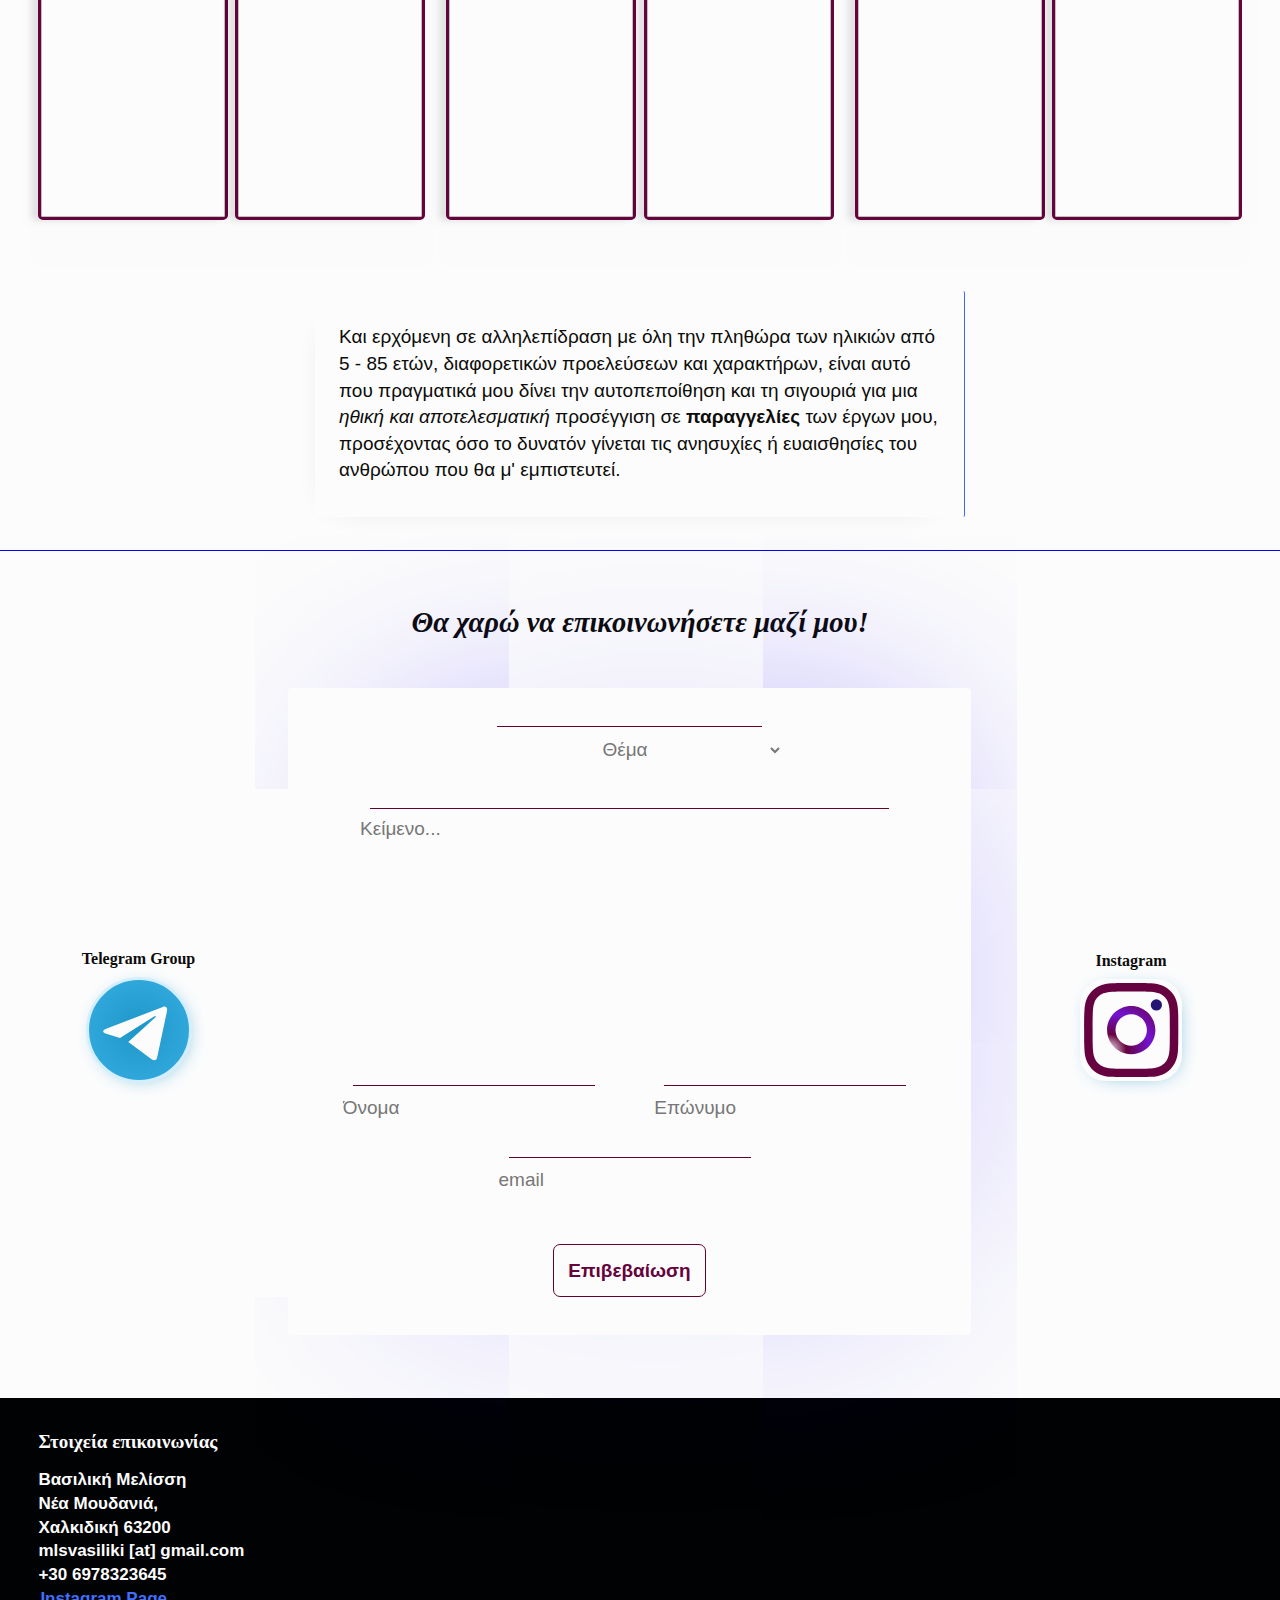
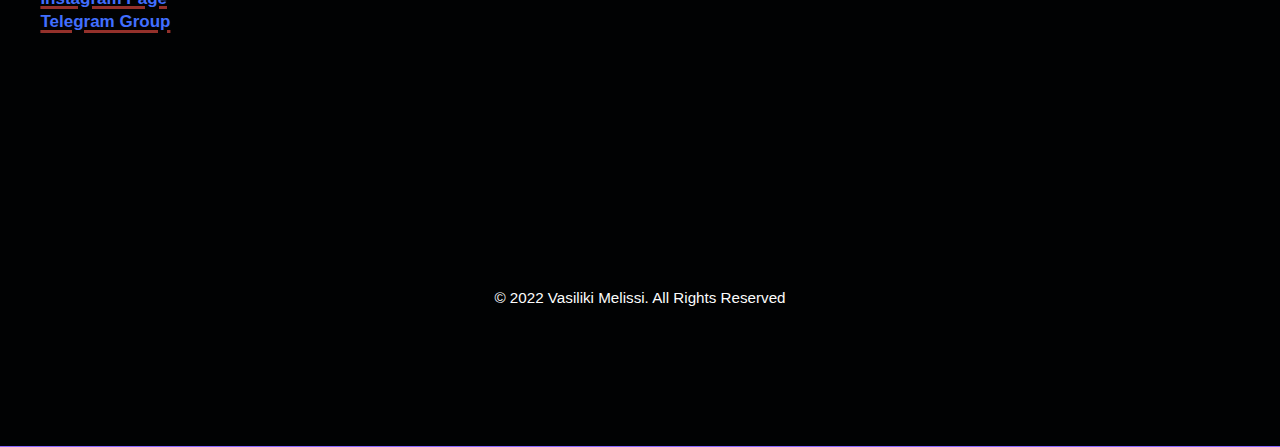
==== commit 8b963b99: "gh deploy don't work" ====
--- a/index.html
+++ b/index.html
@@ -18,7 +18,7 @@
 
   <body>
     <nav class="simplenav">
-      <a class="nav" href="#sxetika_me">tre</a>
+      <a class="nav" href="#sxetika_me">Σχετικά με</a>
       <a class="nav" href="#douleia">Δουλειά</a>
       <a class="nav" href="#epikoinwnia">Επικοινωνία</a>
     </nav>
@@ -41,7 +41,7 @@
       <section id="work_sample">
 
         <div class="Photos">
-          <img src="https://vmweb-cdn.mo.cloudinary.net/Icons/Panagia_Vrefokratousa_mov.jpg" alt="Virgin Mary holding young Jesus Christ in her hands, while little Jesus is blessing everyone" title="Holy Mary, child bearer and small Jesus"/>
+          <img src="/Icons/Panagia_Vrefokratousa_mov.jpg" alt="Virgin Mary holding young Jesus Christ in her hands, while little Jesus is blessing everyone" title="Holy Mary, child bearer and small Jesus"/>
           
           <img src="https://vmweb-cdn.mo.cloudinary.net/Icons/Xristos_Nymphios.jpg" alt="Christ going through his final martyrdom" title="Christ The Bridegroom"/>
           
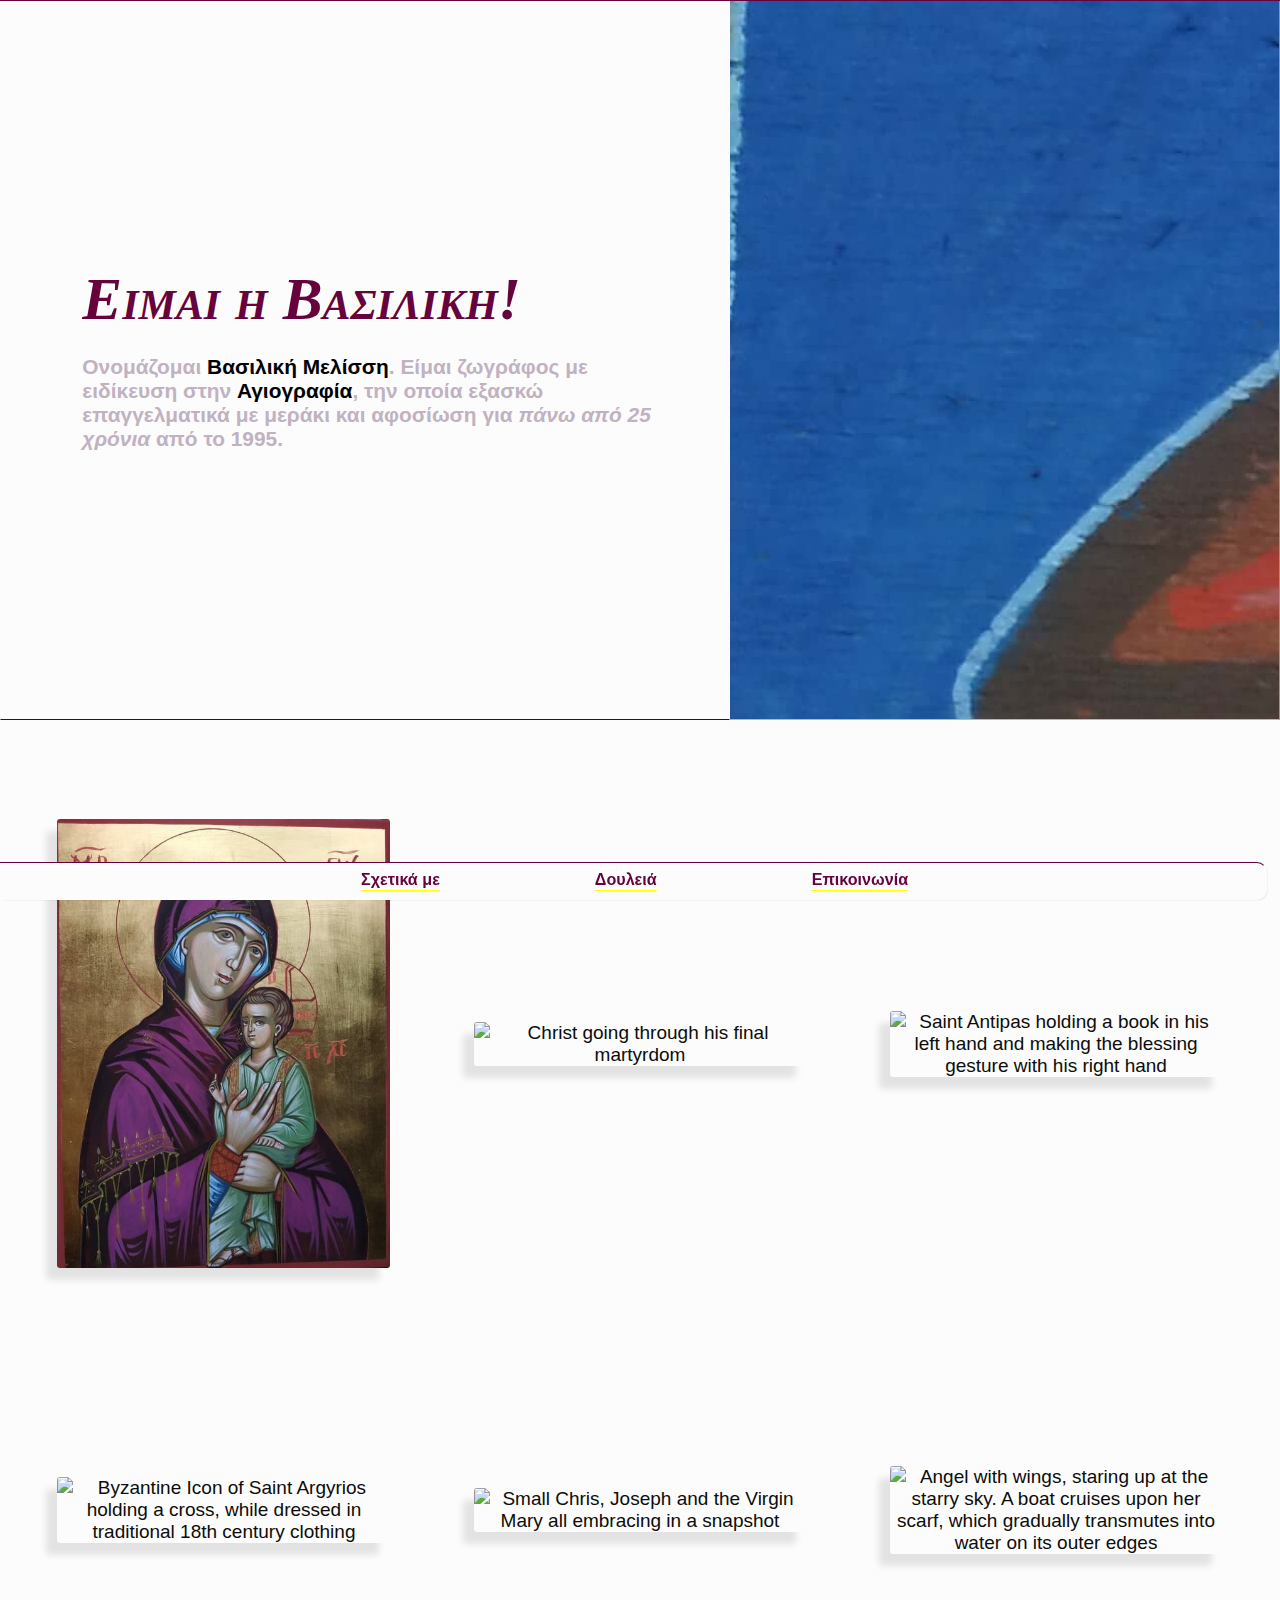
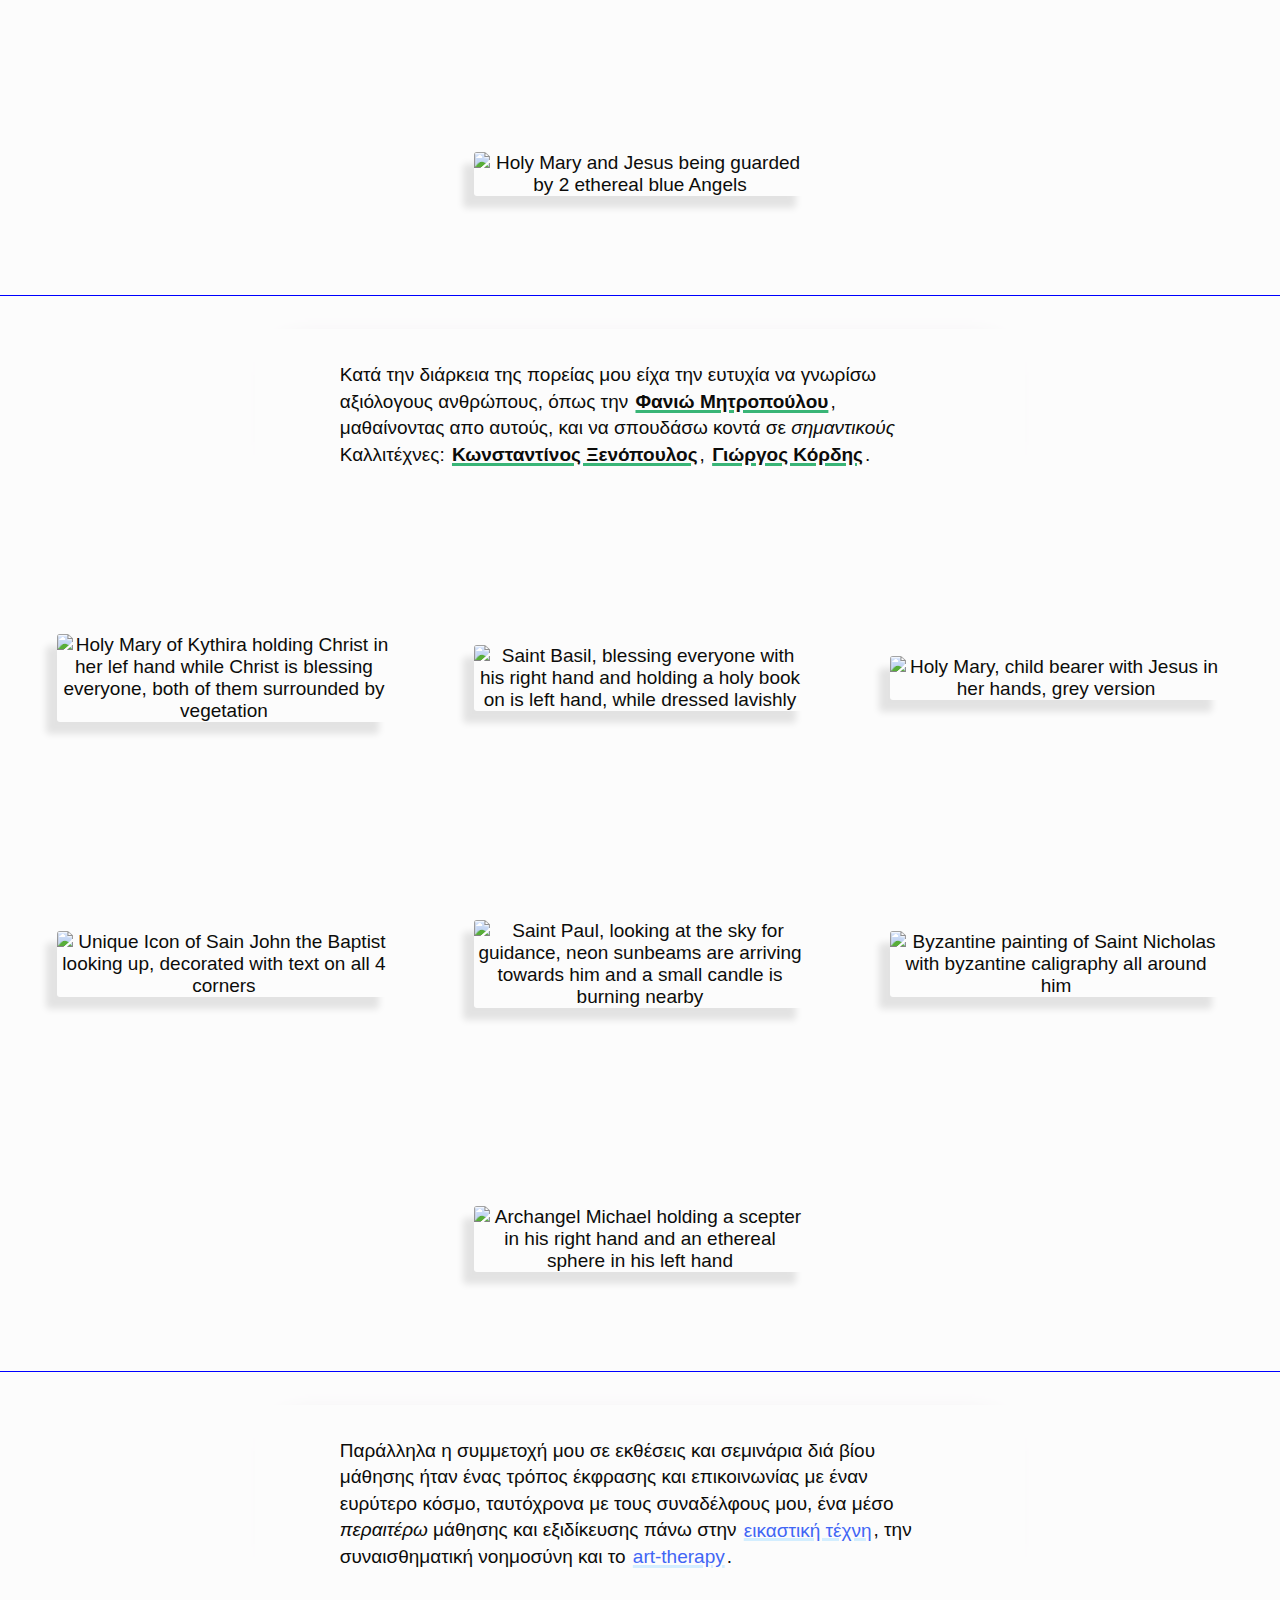
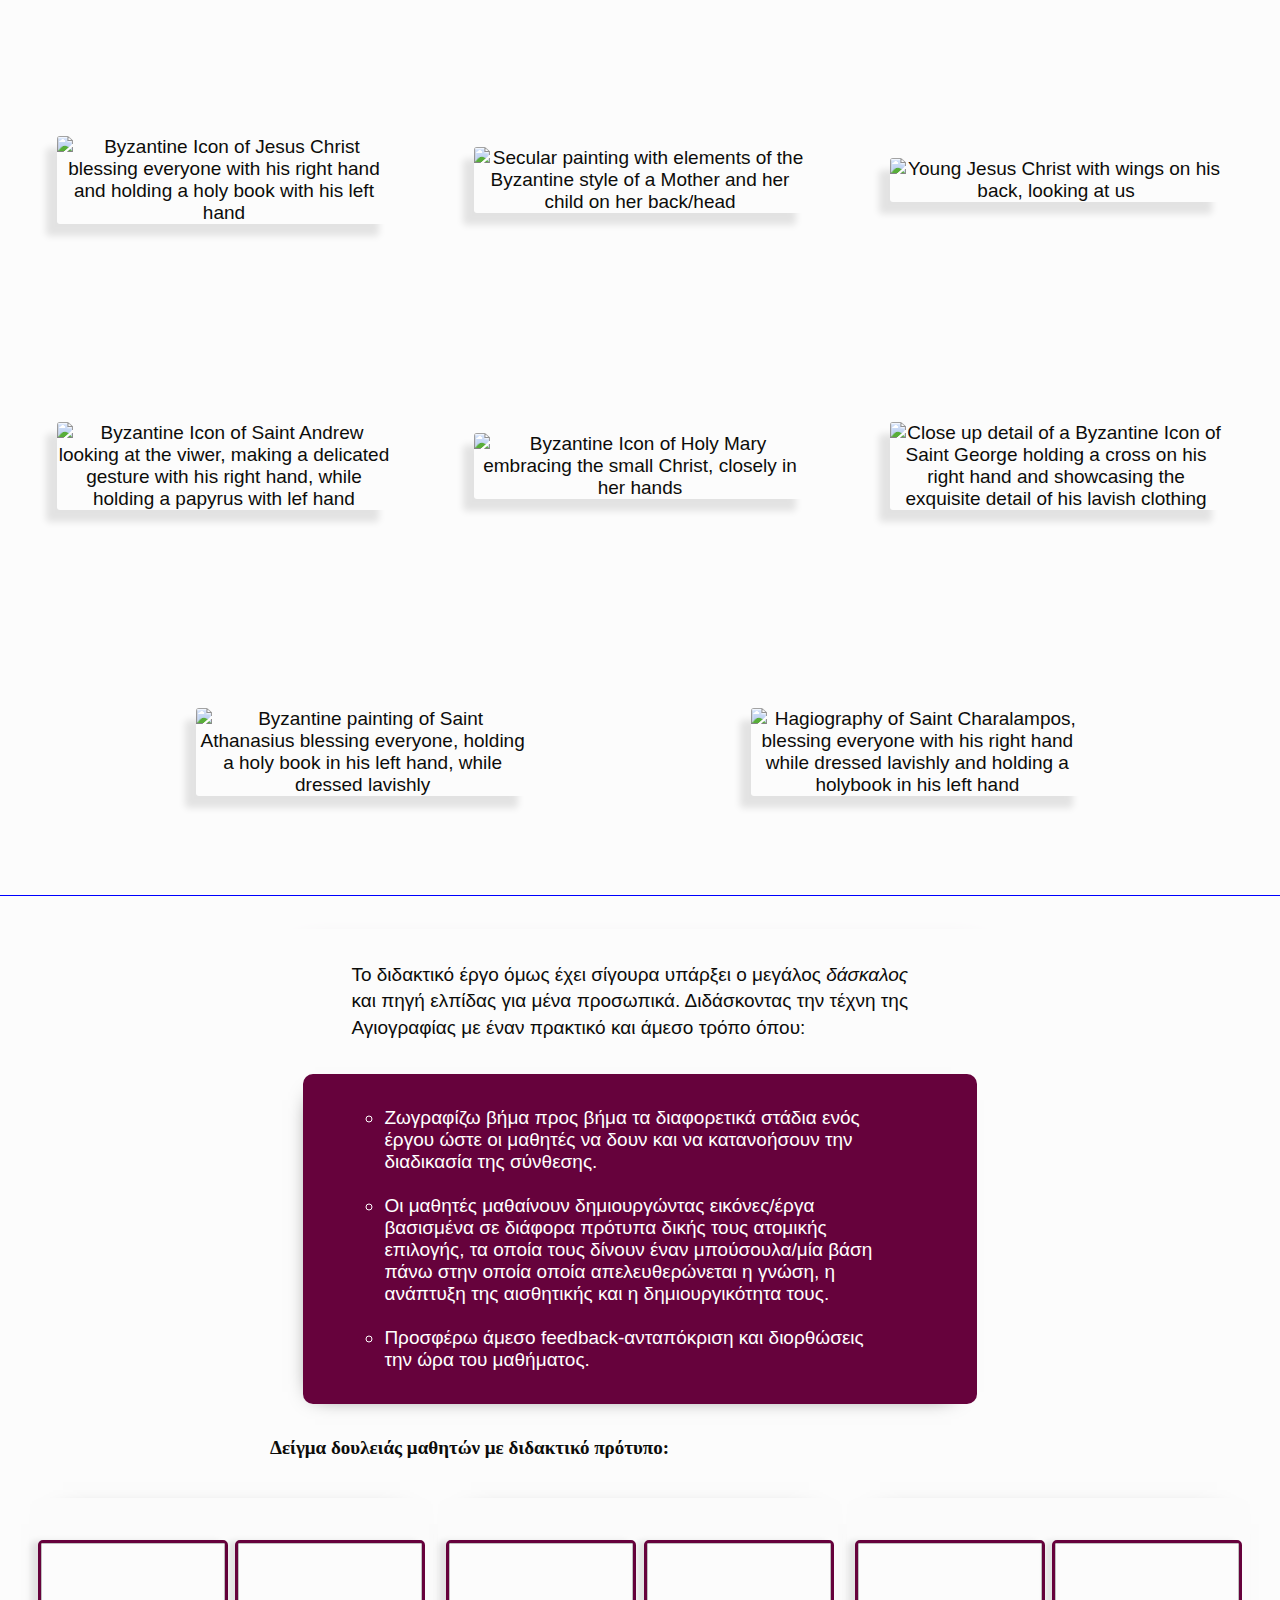
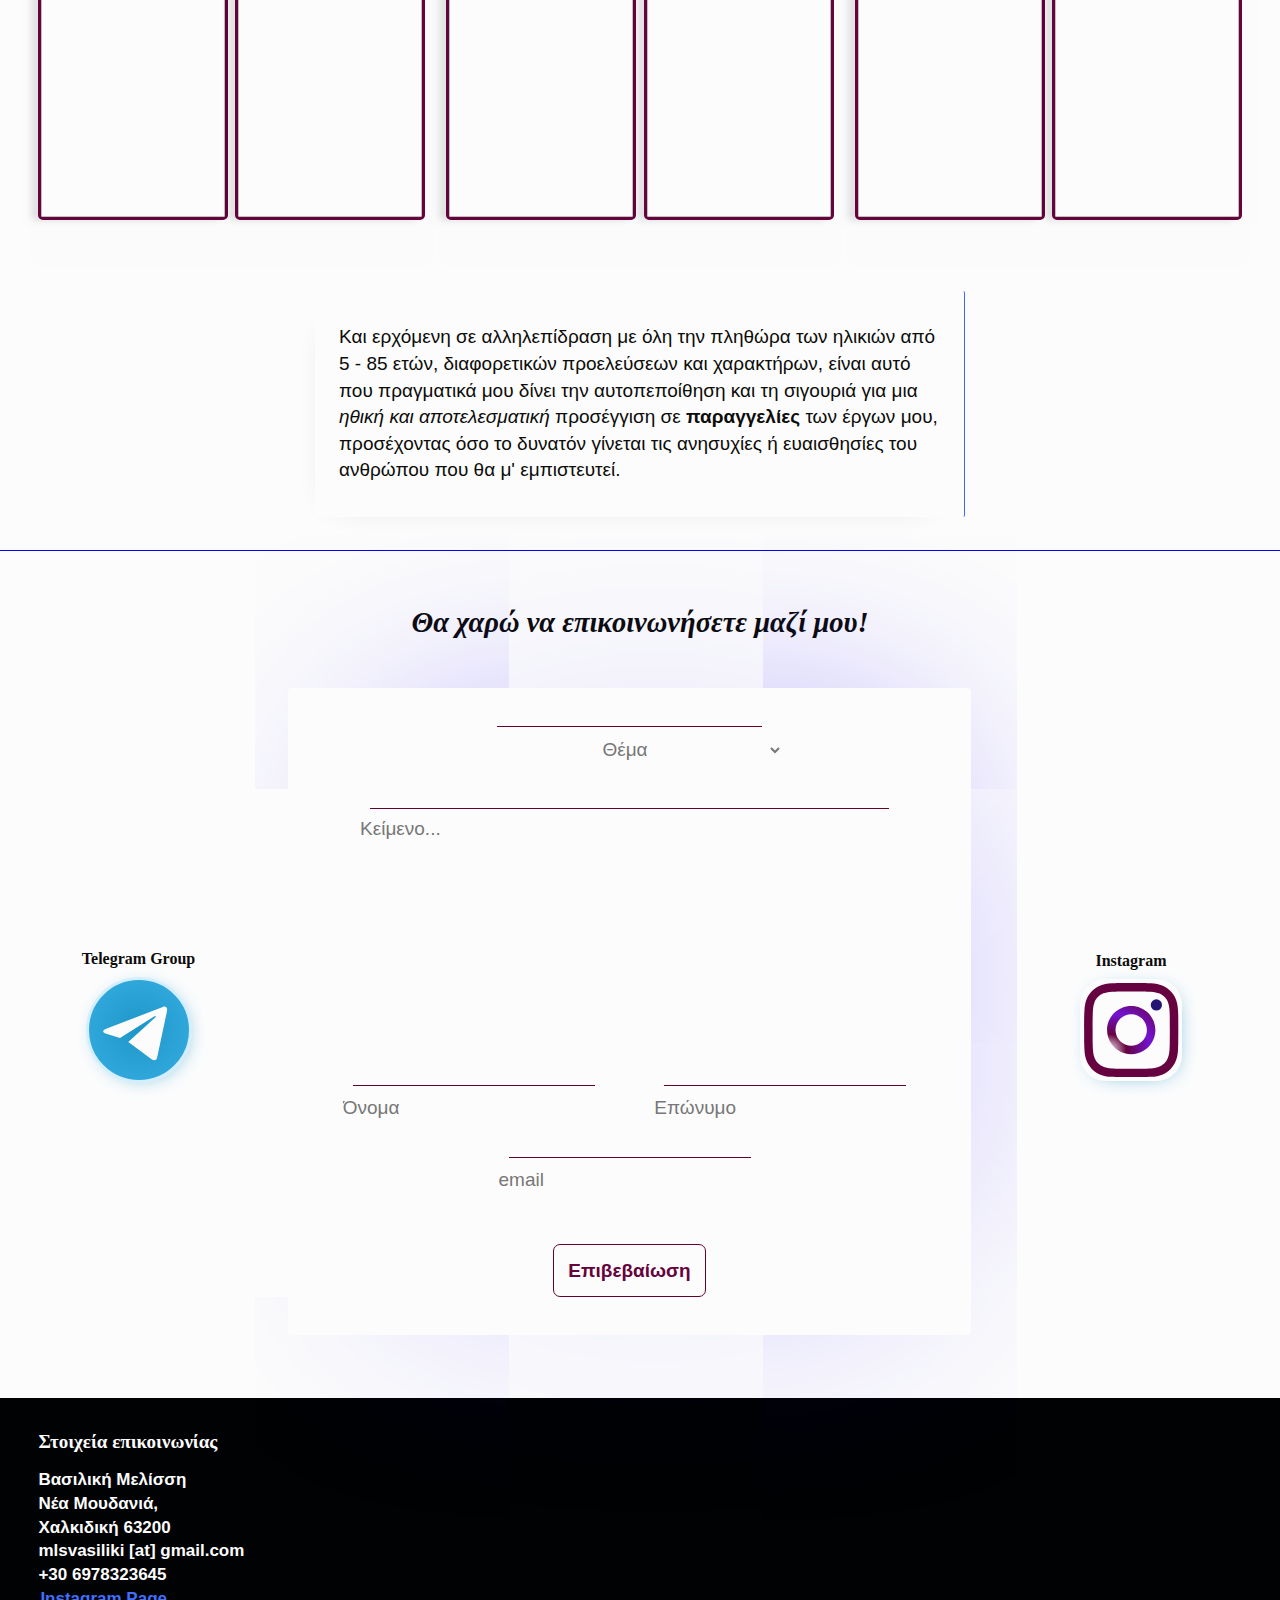
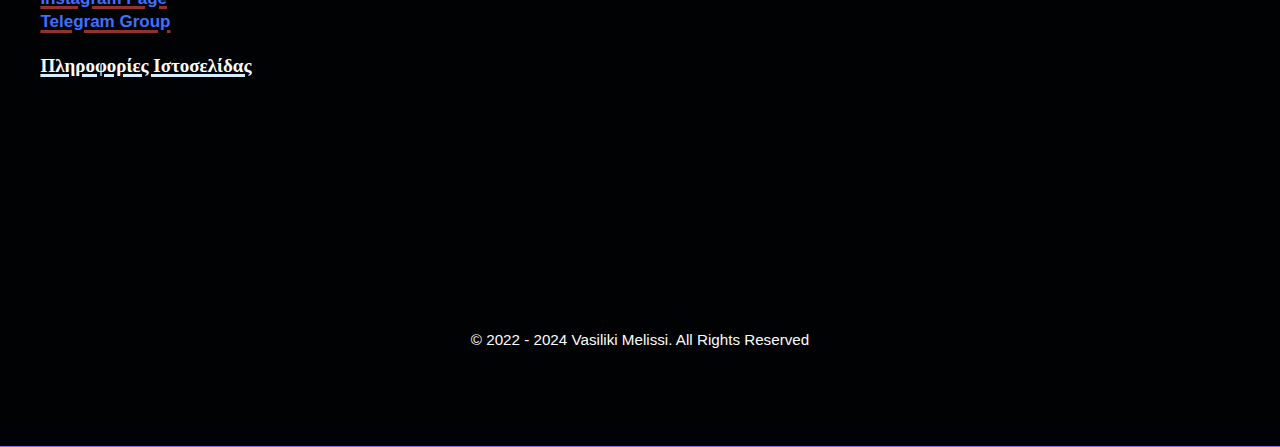
==== commit 673b6847: "add files necessary additions like tos" ====
--- a/index.html
+++ b/index.html
@@ -5,7 +5,7 @@
     <link rel="canonical" href="https://vasilikimelissi.com/">
     
     <meta name="viewport" content="width=device-width, initial-scale=1.0"/>
-    <link rel="stylesheet" type="text/css" href="/VM_ws_html/styles.css"/>
+    <link rel="stylesheet" type="text/css" href="./VM_ws_html/styles.css"/>
     
     <link rel="icon" type="image/svg+xml" href="/favicon.svg">
     <link rel="icon" type="image/png" href="/favicon.png">
@@ -13,7 +13,7 @@
     <title>Βασιλική Μελίσση | Ζωγράφος - Αγιογράφος</title>
     <meta name="description" content="Γνωρίστε την δουλειά της Βασιλικής Μελίσση μέσα από μια σύντομη ανάδειξη μερικών εικόνων και έργων της. Διαβάστε χρήσιμες πληροφορίες για την μέχρι τώρα πορεία της Ζωγράφου και επικοινωνήστε με την καλλιτέχνη χρησιμοποιώντας την φόρμα επικοινωνίας του vasilikimelissi.com, αλλά και απευθείας μέσω email ή/και τηλεφώνου.">
     
-    <link rel="preload" href="/Icons/IMG_20191123_225520.jpg" as="image">
+    <link rel="preload" href="./Icons/IMG_20191123_225520.jpg" as="image">
   </head>
 
   <body>
@@ -41,7 +41,7 @@
       <section id="work_sample">
 
         <div class="Photos">
-          <img src="/Icons/Panagia_Vrefokratousa_mov.jpg" alt="Virgin Mary holding young Jesus Christ in her hands, while little Jesus is blessing everyone" title="Holy Mary, child bearer and small Jesus"/>
+          <img src="./Icons/Panagia_Vrefokratousa_mov.jpg" alt="Virgin Mary holding young Jesus Christ in her hands, while little Jesus is blessing everyone" title="Holy Mary, child bearer and small Jesus"/>
           
           <img src="https://vmweb-cdn.mo.cloudinary.net/Icons/Xristos_Nymphios.jpg" alt="Christ going through his final martyrdom" title="Christ The Bridegroom"/>
           
@@ -51,7 +51,7 @@
           
           <img src="https://vmweb-cdn.mo.cloudinary.net/Icons/Josef_Maria_Jesus.jpg" alt="Small Chris, Joseph and the Virgin Mary all embracing in a snapshot" title="Joseph, Virgin Mary and Jesus"/>
           
-          <img src="https://vmweb-cdn.mo.cloudinary.net/Icons/Aggelos_11.JPG" alt="Angel with wings, staring up at the starry sky. A boat cruises upon her scarf, which gradually transmutes into water on its outer edges" title="Angel of Earth"/>
+          <img src="https://vmweb-cdn.mo.cloudinary.net/Icons/Aggelos_11.JPG" alt="Angel with wings, staring up at the starry sky. A boat cruises upon her scarf, which gradually transmutes into water on its outer edges" title="Earth Angel"/>
           
           <img src="https://vmweb-cdn.mo.cloudinary.net/Icons/Panagia_me_Aggelous.JPG" alt="Holy Mary and Jesus being guarded by 2 ethereal blue Angels" title="Holy Mary, small Jesus and Angels"/>
         </div>
@@ -93,8 +93,8 @@
           <p>
             Παράλληλα η συμμετοχή μου σε εκθέσεις και σεμινάρια διά βίου μάθησης ήταν ένας τρόπος έκφρασης και επικοινωνίας με έναν ευρύτερο κόσμο, ταυτόχρονα με τους συναδέλφους μου, ένα μέσο
             <em>περαιτέρω</em> μάθησης και εξιδίκευσης πάνω στην
-            <a href="https://thecraftytree.wordpress.com/2019/06/06/%CE%B4%CE%B9%CE%AE%CE%BC%CE%B5%CF%81%CE%BF-%CF%83%CE%B5%CE%BC%CE%B9%CE%BD%CE%AC%CF%81%CE%B9%CE%BF-%CF%83%CF%84%CE%B9%CE%BB%CE%B2%CF%89%CF%84%CE%BF%CF%8D-%CF%87%CF%81%CF%85%CF%83%CE%BF%CF%8D/" target="_blank">εικαστική τέχνη</a>, την συναισθηματική νοημοσύνη και το
-            <a href="https://en.wikipedia.org/wiki/Art_therapy" target="_blank">art-therapy</a>.
+            <a class="general_link" href="https://thecraftytree.wordpress.com/2019/06/06/%CE%B4%CE%B9%CE%AE%CE%BC%CE%B5%CF%81%CE%BF-%CF%83%CE%B5%CE%BC%CE%B9%CE%BD%CE%AC%CF%81%CE%B9%CE%BF-%CF%83%CF%84%CE%B9%CE%BB%CE%B2%CF%89%CF%84%CE%BF%CF%8D-%CF%87%CF%81%CF%85%CF%83%CE%BF%CF%8D/" target="_blank">εικαστική τέχνη</a>, την συναισθηματική νοημοσύνη και το
+            <a class="general_link" href="https://en.wikipedia.org/wiki/Art_therapy" target="_blank">art-therapy</a>.
           </p>
         </div>
 
@@ -266,7 +266,7 @@
             <button id="instagram-button">
               <a
                 class="nohighlight-gram"
-                href="https://www.instagram.com/"
+                href="https://www.instagram.com/vasilikimelissi"
                 target="_blank"
               >
                 <svg
@@ -398,10 +398,14 @@
           <a class="epik" href="https://www.instagram.com/vasilikimelissi/" target="_blank">Instagram Page</a>
           <br/><a class="epik" href="https://t.me/+ovQL0kQuX2MyN2M0" target="_blank">Telegram Group</a>
         </p>
+        
+        <br />
+        
+        <h4><a class="general_link_info_site" href="./pages/info/plhrofories_diadiktyakou_topou.html">Πληροφορίες Ιστοσελίδας</a></h4>
       </div>
       
       <div class="copyright_section">
-        <p id="copyright_paragraph">© 2022 Vasiliki Melissi. All Rights Reserved</p>
+        <p id="copyright_paragraph">© 2022 - 2024 Vasiliki Melissi. All Rights Reserved</p>
       </div>
     </footer>
     <script>
--- a/VM_ws_html/styles.css
+++ b/VM_ws_html/styles.css
@@ -1 +1 @@
-*{box-sizing:border-box;margin:0;padding:0;outline:1px none red;}:root{--starting_input_bg_color:#66032c;--hover_input_bg_color:pink;--focus_input_color:#0c0c0c;--valid_check_color:#3cb466;--invalid_check_color:red;--placeholder_text:#777;--hover_placeholder_text:#0c0c0a;--input_done_txt_color:#0c0c0a;--bg_color_input_off:rgba(250,250,250,.022);--outline_default:0px -22px 0px -21px;--outline_hover:0px -1px 0 0;--outline_focus:0 0 0 1px;--outline_valid:0px -1.5px 0 0;--outline_invalid:0px -2px 0 0;--outline_focus_mobile:0 0 2px 0 blue;--brdr_rds_default:0;--brdr_rds_hvr:0;--brdr_rds_fcs:3px;--tgram_left_ingram_right_bg_color:#00ffff00;font-size:calc(1em + .234375vw);}body{color:#0c0c0a;font-family:Verdana,Helvetica,Optima,sans-serif;font-size:1rem;text-align:left;background-color:#fcfcfc;padding:0;justify-content:center;max-width:1920px;z-index:-2;border-bottom:1px solid #8968ff;}main{padding:0 0 33px;text-align:center;margin:0 auto;border-bottom:1px solid blue;}p{font-family:inherit;line-height:1.4em;hyphens:auto;word-break:normal;text-align:left;margin:0;padding:33px 11% 33px;border-radius:10px;box-shadow:0px -7px 33px -34px #c1b2c1;transition-delay:.05s;transition-duration:.2s;}@media only screen and (max-width:500px){p{text-align:left;padding:22px 1px 22px}}p:hover{transition-delay:.05s;transition-duration:.3s;transition-timing-function:ease-out;}h4{font-family:Georgia,cursive;font-size:19px;text-align:left;margin:0 0 15px;}.simplenav{display:flex;flex-direction:row;position:fixed;bottom:0;box-sizing:border-box;margin:0 auto 0;padding:0 22vw 0;border-top:1px solid #66023c;border-bottom:3px solid #00ffff00;border-right:1px solid #00ffff00;border-top-right-radius:10px;border-bottom-right-radius:10px;min-width:99vw;background-color:#fcfcfc;transition-delay:.05s;transition-duration:.2s;transition-timing-function:ease-in;box-shadow:1px 1px 3px -3px #0c0c0a;z-index:1;}.simplenav:hover{background-color:#00ffff00;padding:0 22vw 0;border-top:1px solid #00ffff00;border-bottom:3px solid #00ffff00;border-right:1px solid #00ffff00;border-top-right-radius:0;border-bottom-right-radius:0;transition-delay:.05s;transition-duration:.25s;transition-timing-function:ease-out;box-shadow:none;}@media only screen and (max-width:500px){.simplenav{align-self:center;justify-content:flex-end;align-content:center;margin:auto;padding:0 11vw 0;border-bottom:3px solid #f9f9f9;border-top:none;border-right:none;border-top-right-radius:0;border-bottom-right-radius:0;border-radius:0;min-width:99vw;background-color:aliceblue;box-shadow:none}.simplenav:hover{background-color:aliceblue;padding:0 11vw 0;border-top:none;border-right:none;border-bottom:3px solid #00ffff00;border-radius:none;box-shadow:none}}@media only screen and (max-width:460px){.simplenav{padding:0}.simplenav:hover{padding:0}}@media only screen and (min-width:1920px){.simplenav{margin:0 11% 0}}.nav{font-size:.85rem;font-weight:bold;color:#66023c;background-color:#00ffff00;margin:-3px auto -3px;padding:.5em 6px .65em 10px;text-decoration:1px underline yellow;text-underline-offset:.3em;border-top:1px solid #00ffff00;border-bottom:1px solid #00ffff00;border-left:1px solid #00ffff00;border-right:1px solid #00ffff00;border-bottom-left-radius:180px;border-top-right-radius:180px;border-bottom-right-radius:0;border-top-left-radius:0;align-self:center;transition-delay:0s;transition-duration:.2s;transition-timing-function:ease-in;}.nav:first-child{padding-left:10px;}.nav:nth-child(3){padding-right:7px;}@media only screen and (max-width:500px){.nav{padding:.5em 6px .65em 10px}.nav:first-child{padding-left:10px}.nav:nth-child(3){padding-right:6px}}.nav:hover{color:#fcfcfc;background-color:#120a8f;margin:-3px auto -3px;border-top:1px solid #fcfcfc;border-bottom:1px solid #4166f5;padding:.5em 8px .65em 8px;text-decoration:1px underline #00ffff00;text-underline-offset:2em;border-bottom-left-radius:180px;border-top-right-radius:180px;border-bottom-right-radius:0;border-top-left-radius:0;transition-delay:.05s;transition-duration:.3s;transition-timing-function:ease-out;}.head_container{height:80vh;width:100vw;margin:auto;padding:0;display:flex;background-color:#00000000;border-radius:0;border:0 solid transparent;border-top:1px solid #66023c}@media only screen and (max-width:1024px){.head_container{height:50vw}}@media only screen and (max-width:800px){.head_container{height:70vh;padding:0}}@media only screen and (max-width:630px){.head_container{flex-direction:column;height:100vh}}@media only screen and (max-width:540px){.head_container{height:72vh}}@media only screen and (max-width:320px){.head_container{height:90vh}}.plhrofories{display:flex;color:#c1b2c1;background-color:rgba(255,255,255,.15);padding:0;margin:0;width:57vw;border:1px solid #00000000;border-radius:0;border-bottom:1px solid blue;}@media only screen and (max-width:800px){.plhrofories{width:70vw}}@media only screen and (max-width:630px){.plhrofories{width:auto;height:63vh;text-align:center;margin:auto}}@media only screen and (max-width:540px){.plhrofories{padding:33px 15px 33px}}@media only screen and (max-width:320px){.plhrofories{height:82%;padding:33px 0 33px}}#info_container{padding:0 0 0 .5em;margin:auto;outline:1px hidden blue;}span{color:#000;}h1{color:#66023c;font-family:Georgia,serif;font-size:3.14rem;text-align:justify-all;font-variant:small-caps;padding:1vw;line-height:.99em;margin:auto;text-underline-offset:.3em;}@media only screen and (max-width:540px){h1{padding:30px 30px 11px;margin:42px 0 33px}}@media only screen and (max-width:486px){h1{text-underline-offset:.15em}}@media only screen and (max-width:400px){h1{padding:22px 0 1px}}.h2_Onoma{font-family:Verdana,Helvetica,Optima,sans-serif;font-size:1.1em;text-align:left;margin:auto;padding:1vw;border-radius:1px;max-width:600px}@media only screen and (max-width:540px){.h2_Onoma{margin:0 auto 30px;box-shadow:-3px 1px 12px -13px #fff}}@media only screen and (max-width:430px){.h2_Onoma{max-width:315px}}@media only screen and (max-width:400px){.h2_Onoma{margin:0 auto 3px}}.bigpurple{background:rgba(0,128,0,.3) url(../Icons/IMG_20191123_225520.jpg);background-repeat:no-repeat;margin:0;padding:0;border-top:1px hidden white;border-bottom:1px solid #f3a183;border-right:1px solid #ec6f66;width:43vw}@media only screen and (max-width:800px){.bigpurple{width:30vw}}@media only screen and (max-width:630px){.bigpurple{width:auto;height:15vh}}.Photos{display:flex;flex-flow:row wrap;justify-content:space-evenly;align-items:center;align-content:center;text-align:center;max-width:100%;margin:0 auto 33px;padding:0;border:1px hidden red;border-bottom:1px solid blue;background-color:rgba(255,255,255,.2);}@media only screen and (max-width:630px){.Photos{margin-right:2%}}@media only screen and (max-width:540px){.Photos{margin:1vh 1px 16px;padding:0 5vw 0}}@media only screen and (max-width:300px){.Photos{margin:1vh auto 16px;padding:0 0 0}}img{width:333px;height:auto;margin:11vh 2vw 11vh;padding:0;border:3px hidden #66023c;border-radius:3px;box-shadow:-11px 12px 7px 0 rgba(0,0,0,.1);background-color:#fcfcfc;}@media only screen and (max-width:700px){img{margin:11vh 2vw 11vh}}@media only screen and (max-width:600px){img{margin:11vh 2vw 11vh}}@media only screen and (max-width:500px){img{width:75%;height:auto;margin:11vh 2vw 11vh}}@media only screen and (max-width:411px){img{min-width:auto;height:auto;margin:11vh auto 7vh}}.mesxetika{max-width:770px;min-width:300px;margin:33px auto 33px;padding:0;}@media only screen and (max-width:500px){.mesxetika{margin:1px auto 0;padding:1px 12px 0}}.daskaloi{color:#0c0c0a;text-decoration:3px #39b577 underline;text-underline-offset:.1em;transition-delay:.05s;transition-duration:.2s;transition-timing-function:ease-in;padding:.14em 2px .19em;}.daskaloi:hover{color:#fcfcfc;background-color:#39b577;text-decoration-color:#00ffff00;transition-delay:.05s;transition-duration:.3s;transition-timing-function:ease-out;}.general_link{color:#4166f5;text-decoration:3px #d3eeff underline;text-underline-offset:.1em;transition-delay:.05s;transition-duration:.2s;transition-timing-function:ease-in;padding:.14em 2px .19em;}general_link:hover{color:#0c0c0a;background-color:#d3eeff;text-decoration-color:#00ffff00;transition-delay:.05s;transition-duration:.3s;transition-timing-function:ease-out;}.douleia{max-width:770px;min-width:300px;margin:0 auto;padding:0 15px;}ul{color:#fff;background:#66023c;max-width:770px;list-style-type:circle;font-size:1rem;font-weight:lighter;text-align:left;padding:1.736842105263158em 11% 1.736842105263158em;margin:auto 33px 33px;border-radius:10px;box-shadow:-7px 7px 22px -19px #0c0c0a;transition-delay:0s;transition-duration:.2s;transition-timing-function:ease-in;}@media only screen and (max-width:500px){ul{padding:22px 33px 22px;margin:auto 0 33px}}ul:hover{box-shadow:-3px 6px 22px -12px #0c0c0a;transition-delay:.05s;transition-duration:.3s;transition-timing-function:ease-out;}@media only screen and (max-width:500px){ul:hover{box-shadow:transparent}}.douleia_mathitwn{max-width:1270px;min-width:5px;margin:3px auto 0;padding:12px 0 12px;text-align:center;}.deigma_douleia_mathitwn{background-color:#fbfbfb;display:inline-block;margin:12px auto 12px;padding:42px 7px 42px;text-align:center;border-radius:10px;box-shadow:0 -7px 28px -33px #000;}.img_mathiti_daskalou{width:190px;height:280px;border:3px #66023c solid;border-radius:5px;box-shadow:-7px 1px 6px 0 rgba(0,0,0,.1);margin:0 1px;padding:0;}@media only screen and (max-width:416px){.img_mathiti_daskalou{width:160px;height:236px}}#finalp{text-align:left;background-color:transparent;margin:0 auto;padding:33px 24px 33px;border-top:1px hidden;border-bottom:5px hidden;border-left:1px hidden;border-right:1px inset;border-color:#4166f5;border-radius:2px;box-sizing:border-box;max-width:650px;box-shadow:-10px 12px 33px -33px #c1b2c1;}@media only screen and (max-width:500px){#finalp{text-align:left;padding:22px 7px 22px}}.epikoinwnia{padding:10px 0 50px;margin:auto;background-color:#00000000;text-align:center;}#h2_epikoinwnia{font-family:Georgia,serif;font-size:1.5em;text-align:center;padding:22px 3px 22px;margin:.83em auto .83rem}@media only screen and (max-width:500px){#h2_epikoinwnia{text-align:center;max-width:400px}}#supercontact{color:#0c0c0c;}.contact_action{margin:1px auto 1px;padding:1px 2% 1px;display:flex;flex-direction:row;border:2px groove #00ffff00;border-style:dotted;outline:1px none black;justify-content:center;align-content:center;}@media only screen and (max-width:1000px){.contact_action{flex-direction:column}}.email_center{margin:1vh auto 1vh;padding:auto;order:1;justify-content:center;border:2px solid #00ffff00;border-radius:4px;flex-shrink:1;background-color:#00ffff00;box-shadow:27.75px -3px 333px -111px #1f0aff;transition-delay:.05s;transition-duration:.4s;}.email_center:hover{border-color:#00ffff00;}.email_center:focus-within{border-color:#00ffff00;}@media only screen and (max-width:700px){.email_center{order:0;text-align:center;margin:1vh 0 1vh;padding:0}}.email_form{text-align:center;box-sizing:border-box;flex-shrink:2;padding:22px 2vw 22px;margin:auto;background-color:#00000000;border:2px solid #00000000;border-radius:7px}@media only screen and (max-width:1000px){.email_form{padding:22px 3vw 22px}}@media only screen and (max-width:600px){.email_form{padding:3vw 1vw 1vw}}.form_divider{border-bottom:1px solid #00ffff00;display:flex;flex-direction:row;justify-content:center;align-content:center;}@media only screen and (max-width:600px){.form_divider{flex-direction:column}}.contact_p{font-family:inherit;line-height:1px;hyphens:auto;word-break:normal;text-align:left;margin:auto 1px auto;padding:1vw 1vw 1vw;border-radius:0;box-shadow:none;transition-delay:.05s;transition-duration:.2s;}@media only screen and (max-width:600px){.contact_p{text-align:center;margin:1vw auto 1vw;padding:11px auto 11px}}.contact_p:hover{transition-delay:.05s;transition-duration:.3s;transition-timing-function:ease-out;}.type_input{color:var(--input_done_txt_color);font-family:Verdana,Helvetica,Optima,sans-serif;font-size:1rem;text-align:left;padding:11px 6px .65em 11px;margin:auto;background-color:var(--bg_color_input_off);border-radius:var(--brdr_rds_default);border:none;box-shadow:var(--outline_default) #fcfcfc;transition-delay:.025s;transition-duration:.2s;transition-timing-function:ease-in;}.type_input:invalid{box-shadow:var(--outline_invalid) var(--invalid_check_color);}.type_input:placeholder-shown{box-shadow:var(--outline_default) var(--starting_input_bg_color);}.type_input:valid{box-shadow:var(--outline_valid) var(--valid_check_color);}.type_input:hover{color:var(--hover_placeholder_text);box-shadow:var(--outline_hover) var(--hover_input_bg_color);border-radius:var(--brdr_rds_hvr);transition-delay:.0125s;transition-duration:.2s;transition-timing-function:ease-out;}.type_input:focus{color:var(--input_done_txt_color);background-color:#fcfcfc;border-radius:var(--brdr_rds_fcs);box-shadow:var(--outline_focus) var(--focus_input_color);transition-delay:0s;transition-duration:.1s;transition-timing-function:ease-out;}.type_input:focus:placeholder-shown{box-shadow:var(--outline_focus) var(--focus_input_color);}.type_input:focus:valid{box-shadow:var(--outline_focus) var(--valid_check_color);}@media only screen and (max-width:600px){.type_input{text-align:left;min-width:290px}}@media only screen and (max-width:321px){.type_input{text-align:left;max-width:260px}}::placeholder{color:var(--placeholder_text);transition-delay:0s;transition-duration:.2s;transition-timing-function:ease-in;}:hover::placeholder{color:var(--hover_placelhoder_text);}:focus::placeholder{color:#999;color:default;}.selection_thema{color:var(--placeholder_text);font-family:Verdana,Helvetica,Optima,sans-serif;font-size:1rem;padding:.55em 6px .65em 9px;margin:auto;background-color:var(--bg_color_input_off);border-radius:0;border:none;cursor:pointer;box-shadow:var(--outline_default) var(--starting_input_bg_color);transition-delay:0s;transition-duration:.2s;transition-timing-function:ease-in;}.selection_thema:valid{color:var(--input_done_txt_color);box-shadow:var(--outline_valid) var(--valid_check_color);}.selection_thema:hover{color:var(--hover_placeholder_text);border-radius:var(--brdr_rds_hvr);box-shadow:var(--outline_hover) var(--hover_input_bg_color);transition-delay:0s;transition-duration:.2s;transition-timing-function:ease-out;}.selection_thema:focus{color:var(--input_done_txt_color);background-color:#fcfcfc;border-radius:var(--brdr_rds_fcs);box-shadow:var(--outline_focus) var(--focus_input_color);transition-delay:0s;transition-duration:.1s;transition-timing-function:ease-out;}.selection_thema:focus:valid{color:var(--input_done_txt_color);box-shadow:var(--outline_focus) var(--valid_check_color);}@media only screen and (max-width:1000px){.selection_thema{margin:auto 1px auto;align-self:center;text-align:center}}@media only screen and (max-width:600px){.selection_thema{text-align-last:left;width:337px}}@media only screen and (max-width:321px){.selection_thema{text-align-last:left;width:280px}}.temp_select{text-align:center;background-color:#999;color:#777;}.keimeno_email{color:var(--input_done_txt_color);background-color:#00ffff00;font-family:Verdana,Helvetica,Optima,sans-serif;font-size:1rem;text-align:left;padding:.5em 6px .65em 11px;margin:22px auto 22px;align-self:stretch;border-radius:0;border:none;resize:none;box-shadow:var(--outline_default) #fcfcfc;transition-delay:0s;transition-duration:.15s;transition-timing-function:ease-in;}.keimeno_email:invalid{box-shadow:var(--outline_invalid) var(--invalid_check_color);}.keimeno_email:placeholder-shown{box-shadow:var(--outline_default) var(--starting_input_bg_color);}.keimeno_email:valid{box-shadow:var(--outline_valid) var(--valid_check_color);}.keimeno_email:hover{color:var(--hover_placeholder_text);border-color:var(--hover_input_bg_color);border-radius:var(--brdr_rds_hvr);box-shadow:var(--outline_hover) var(--hover_input_bg_color);transition-delay:.025s;transition-duration:.2s;transition-timing-function:ease-out;}.keimeno_email:focus{color:var(--focus_input_color);background-color:#fcfcfc;border-color:var(--focus_input_color);border-radius:var(--brdr_rds_fcs);box-shadow:var(--outline_focus) var(--focus_input_color);transition-delay:0s;transition-duration:.075s;transition-timing-function:ease-out;}.keimeno_email:focus:placeholder-shown{border-color:var(--focus_input_color);box-shadow:var(--outline_focus) var(--focus_input_color);transition-delay:.05s;transition-duration:.1s;transition-timing-function:ease-out;}.keimeno_email:focus:valid{border-radius:var(--brdr_rds_fcs);box-shadow:var(--outline_focus) var(--valid_check_color);}@media only screen and (max-width:1000px){.keimeno_email{margin:22px 0 22px}}@media only screen and (max-width:600px){.keimeno_email{margin:2vw 2vw 2vw}}@media only screen and (max-width:321px){.keimeno_email{max-height:150px}}#btn_email{align-self:center;margin-top:3vh;margin-bottom:12px;border:1px solid var(--starting_input_bg_color);padding:.75em .75em;font-family:inherit;font-size:1rem;font-weight:bold;color:#66023c;background-color:rgba(0,0,0,0);cursor:pointer;border-radius:7px;box-shadow:none;transition-delay:.05s;transition-duration:.2s;transition-timing-function:ease-in;}#btn_email:hover{color:#3cb466;background-color:rgba(0,0,0,0);border-color:#3cb466;box-shadow:0 3px 22px -12px #3cb466;transition-delay:.05s;transition-duration:.11s;transition-timing-function:ease-out;}#btn_email:focus{color:#66023f;background-color:#00000000;border-color:#3cb466;box-shadow:0 3px 33px -12px #4166f5;transition-delay:.05s;transition-duration:.11s;transition-timing-function:ease-out;}#btn_email:active{color:#fcfcfc;background-color:#3cb466;transition-delay:0s;transition-duration:0s;transition-timing-function:ease-out;}#emailgo{color:#fcfcfc;text-decoration:none;padding:0;transition-delay:.05s;transition-duration:.2s;transition-timing-function:ease-in;}#emailgo:hover{color:#fff;background-color:#00ffff00;text-decoration-color:#00ffff00;transition-delay:.05s;transition-duration:.11s;transition-timing-function:ease-out;}#go_hidden{color:transparent;text-decoration:none;padding:1px 0 1px;position:relative;top:.312px;margin:0;transition-delay:.05s;transition-duration:.2s;transition-timing-function:ease-in;}#go_hidden:hover{color:#fff;background-color:#000;text-decoration-color:#00ffff00;transition-delay:.05s;transition-duration:.11s;transition-timing-function:ease-out;}.insta_right{max-width:165px;min-width:165px;margin:1vh auto 1vh;order:2;flex-shrink:2;background-color:var(--tgram_left_ingram_right_bg_color);display:flex;flex-direction:column;justify-content:center;border-radius:4px}@media only screen and (max-width:1000px){.insta_right{order:1}}#instagram-button{box-sizing:border-box;display:flex;justify-content:center;align-content:center;align-content:center;align-self:center;margin:auto;padding:auto;border:1px solid #00ffff00;border-radius:25%;box-shadow:3px 3px 22px -12px rgb(30,150,200);transition-delay:.05s;transition-duration:.2s;transition-timing-function:ease-in;background-color:#00ffff00;}#instagram-button:hover #instagramsvg{fill:#000;border-color:#d3eeff;border-style:solid;box-shadow:none;transition-delay:.05s;transition-duration:.1s;transition-timing-function:ease-out}#instagram-button:hover .st2{fill:#6602ff;transition-delay:.05s;transition-duration:.1s;transition-timing-function:ease-out}#instagram-button:hover .st1{fill:#000;transition-delay:.05s;transition-duration:.1s;transition-timing-function:ease-out;}.nohighlight-gram{display:flex;color:#00ffff00;background-color:#00ffff00;margin:auto;padding:auto;text-decoration:underline;text-underline-offset:none;border-radius:10px;transition-delay:0s;transition-duration:.001s;transition-timing-function:ease-in;}.nohighlight-gram:hover{color:#00ffff00;background-color:#00ffff00;text-decoration-color:#00ffff00;transition-delay:0s;transition-duration:.001s;transition-timing-function:ease-out;}#instagramsvg{fill:#66023f;position:relative;min-width:100px;min-height:100px;border:1px solid #00ffff00;margin:auto;padding:auto;background:#00ffff00;border-radius:10%;transition-delay:.05s;transition-duration:.2s;transition-timing-function:ease-in;}#SVGID_2_{--purplecolorstop:#66023f;--lightcolorstop:#7313d3;--whitecolorstop:#fcfcfc;transition-delay:.05s;transition-duration:.2s;transition-timing-function:ease-in;}#SVGID_2_:hover{transition-delay:.05s;transition-duration:.1s;transition-timing-function:ease-out;}.st0{color:#66023f;}.st1{fill:url(#SVGID_2_);transition-delay:.05s;transition-duration:.2s;transition-timing-function:ease-in;}.st2{fill:#251676;transition-delay:.05s;transition-duration:.2s;transition-timing-function:ease-in;}.container-social{flex-direction:column;justify-content:center;align-content:center;align-items:center;padding:1.2vw;}@media only screen and (max-width:1000px){.container-social{background-color:#fdfdfd;border-radius:50%}}.h3social_buttons{font-family:Verdana,serif;font-size:16px;text-align:center;margin:1vh auto 1vh;}.telegram_left{max-width:165px;background-color:var(--tgram_left_ingram_right_bg_color);order:0;margin:1vh auto 1vh;display:flex;flex-direction:column;justify-content:center;flex-shrink:2;border-radius:4px;}@media only screen and (max-width:1000px){.telegram_left{order:2}}#telgram_button{box-sizing:border-box;display:flex;justify-content:center;align-content:center;align-self:center;margin:auto;padding:auto;border:3px solid #d3eeff;border-radius:50%;background:radial-gradient(circle,rgba(30,150,200,1) 0%,rgba(55,174,226,1) 100%);cursor:pointer;box-shadow:3px 3px 22px -12px rgb(30,150,200);transition-delay:.05s;transition-duration:.2s;transition-timing-function:ease-in;}#telgram_button:hover{background:radial-gradient(circle,rgba(30,150,200,1) 0%,rgba(18,10,143,1) 100%);border-color:#d3eeff;border-style:solid;box-shadow:none;transition-delay:.05s;transition-duration:.3s;transition-timing-function:ease-out;}.nohighlight{color:#00ffff00;background-color:#00000000;display:flex;justify-content:center;margin:auto;padding:auto;border-radius:inherit;align-self:center;width:auto;text-decoration:underline;text-underline-offset:none;transition-delay:0s;transition-duration:.001s;transition-timing-function:ease-in;}.nohighlight:hover{color:#00ffff00;background-color:#00ffff00;text-decoration-color:#00ffff00;transition-delay:0s;transition-duration:.001s;transition-timing-function:ease-out;}#telegramsvg{position:relative;width:100px;height:100px;border:1px solid #00000000;margin:auto;padding:auto;border-radius:inherit;background:#00ffff00}footer{background-color:#010203;padding:33px 3vw 33px;font-size:17px;height:72vh;margin:auto;}.stoixeia_epikoinwnias{font-weight:bold;color:#fcfcfc;padding:0;max-width:330px;}#footer_contact{text-align:left;padding:inherit;min-width:230px;box-shadow:none;}.epik{color:#416fff;background-color:transparent;padding:.14em 2px .19em;text-decoration:3px underline #94312b;text-decoration-style:solid;text-underline-offset:.1em;transition-delay:.05s;transition-duration:.05s;transition-timing-function:ease-in;}.epik:hover{color:#fcfcfc;background-color:transparent;text-decoration-color:#4166f5;text-decoration-style:solid;transition-delay:.05s;transition-duration:.05s;transition-timing-function:ease-out;}.copyright_section{font-size:.8rem;color:#fcfcfc;margin:28vh auto 0;padding:0;}#copyright_paragraph{text-align:center;box-shadow:none;margin:0;padding:0;}+*{box-sizing:border-box;margin:0;padding:0;outline:1px none red;}:root{--starting_input_bg_color:#66032c;--hover_input_bg_color:pink;--focus_input_color:#0c0c0c;--valid_check_color:#3cb466;--invalid_check_color:red;--placeholder_text:#777;--hover_placeholder_text:#0c0c0a;--input_done_txt_color:#0c0c0a;--bg_color_input_off:rgba(250,250,250,.022);--outline_default:0px -22px 0px -21px;--outline_hover:0px -1px 0 0;--outline_focus:0 0 0 1px;--outline_valid:0px -1.5px 0 0;--outline_invalid:0px -2px 0 0;--outline_focus_mobile:0 0 2px 0 blue;--brdr_rds_default:0;--brdr_rds_hvr:0;--brdr_rds_fcs:3px;--tgram_left_ingram_right_bg_color:#00ffff00;font-size:calc(1em + .234375vw);}body{color:#0c0c0a;font-family:Verdana,Helvetica,Optima,sans-serif;font-size:1rem;text-align:left;background-color:#fcfcfc;padding:0;justify-content:center;max-width:1920px;z-index:-2;border-bottom:1px solid #8968ff;}main{padding:0 0 33px;text-align:center;margin:0 auto;border-bottom:1px solid blue;}p{font-family:inherit;line-height:1.4em;hyphens:auto;word-break:normal;text-align:left;margin:0;padding:33px 11% 33px;border-radius:10px;box-shadow:0px -7px 33px -34px #c1b2c1;transition-delay:.05s;transition-duration:.2s;}@media only screen and (max-width:500px){p{text-align:left;padding:22px 1px 22px}}p:hover{transition-delay:.05s;transition-duration:.3s;transition-timing-function:ease-out;}h4{font-family:Georgia,cursive;font-size:19px;text-align:left;margin:0 0 15px;}.simplenav{display:flex;flex-direction:row;position:fixed;bottom:0;box-sizing:border-box;margin:0 auto 0;padding:0 22vw 0;border-top:1px solid #66023c;border-bottom:3px solid #00ffff00;border-right:1px solid #00ffff00;border-top-right-radius:10px;border-bottom-right-radius:10px;min-width:99vw;background-color:#fcfcfc;transition-delay:.05s;transition-duration:.2s;transition-timing-function:ease-in;box-shadow:1px 1px 3px -3px #0c0c0a;z-index:1;}.simplenav:hover{background-color:#00ffff00;padding:0 22vw 0;border-top:1px solid #00ffff00;border-bottom:3px solid #00ffff00;border-right:1px solid #00ffff00;border-top-right-radius:0;border-bottom-right-radius:0;transition-delay:.05s;transition-duration:.25s;transition-timing-function:ease-out;box-shadow:none;}@media only screen and (max-width:500px){.simplenav{align-self:center;justify-content:flex-end;align-content:center;margin:auto;padding:0 11vw 0;border-bottom:3px solid #f9f9f9;border-top:none;border-right:none;border-top-right-radius:0;border-bottom-right-radius:0;border-radius:0;min-width:99vw;background-color:aliceblue;box-shadow:none}.simplenav:hover{background-color:aliceblue;padding:0 11vw 0;border-top:none;border-right:none;border-bottom:3px solid #00ffff00;border-radius:none;box-shadow:none}}@media only screen and (max-width:460px){.simplenav{padding:0}.simplenav:hover{padding:0}}@media only screen and (min-width:1920px){.simplenav{margin:0 11% 0}}.nav{font-size:.85rem;font-weight:bold;color:#66023c;background-color:#00ffff00;margin:-3px auto -3px;padding:.5em 6px .65em 10px;text-decoration:1px underline yellow;text-underline-offset:.3em;border-top:1px solid #00ffff00;border-bottom:1px solid #00ffff00;border-left:1px solid #00ffff00;border-right:1px solid #00ffff00;border-bottom-left-radius:180px;border-top-right-radius:180px;border-bottom-right-radius:0;border-top-left-radius:0;align-self:center;transition-delay:0s;transition-duration:.2s;transition-timing-function:ease-in;}.nav:first-child{padding-left:10px;}.nav:nth-child(3){padding-right:7px;}@media only screen and (max-width:500px){.nav{padding:.5em 6px .65em 10px}.nav:first-child{padding-left:10px}.nav:nth-child(3){padding-right:6px}}.nav:hover{color:#fcfcfc;background-color:#120a8f;margin:-3px auto -3px;border-top:1px solid #fcfcfc;border-bottom:1px solid #4166f5;padding:.5em 8px .65em 8px;text-decoration:1px underline #00ffff00;text-underline-offset:2em;border-bottom-left-radius:180px;border-top-right-radius:180px;border-bottom-right-radius:0;border-top-left-radius:0;transition-delay:.05s;transition-duration:.3s;transition-timing-function:ease-out;}.head_container{height:80vh;width:100vw;margin:auto;padding:0;display:flex;background-color:#00000000;border-radius:0;border:0 solid transparent;border-top:1px solid #66023c}@media only screen and (max-width:1024px){.head_container{height:50vw}}@media only screen and (max-width:800px){.head_container{height:70vh;padding:0}}@media only screen and (max-width:630px){.head_container{flex-direction:column;height:100vh}}@media only screen and (max-width:540px){.head_container{height:72vh}}@media only screen and (max-width:320px){.head_container{height:90vh}}.plhrofories{display:flex;color:#c1b2c1;background-color:rgba(255,255,255,.15);padding:0;margin:0;width:57vw;border:1px solid #00000000;border-radius:0;border-bottom:1px solid blue;}@media only screen and (max-width:800px){.plhrofories{width:70vw}}@media only screen and (max-width:630px){.plhrofories{width:auto;height:63vh;text-align:center;margin:auto}}@media only screen and (max-width:540px){.plhrofories{padding:33px 15px 33px}}@media only screen and (max-width:320px){.plhrofories{height:82%;padding:33px 0 33px}}#info_container{padding:0 0 0 .5em;margin:auto;outline:1px hidden blue;}span{color:#000;}h1{color:#66023c;font-family:Georgia,serif;font-size:3.14rem;text-align:justify-all;font-variant:small-caps;padding:1vw;line-height:.99em;margin:auto;text-underline-offset:.3em;}@media only screen and (max-width:540px){h1{padding:30px 30px 11px;margin:42px 0 33px}}@media only screen and (max-width:486px){h1{text-underline-offset:.15em}}@media only screen and (max-width:400px){h1{padding:22px 0 1px}}.h2_Onoma{font-family:Verdana,Helvetica,Optima,sans-serif;font-size:1.1em;text-align:left;margin:auto;padding:1vw;border-radius:1px;max-width:600px}@media only screen and (max-width:540px){.h2_Onoma{margin:0 auto 30px;box-shadow:-3px 1px 12px -13px #fff}}@media only screen and (max-width:430px){.h2_Onoma{max-width:315px}}@media only screen and (max-width:400px){.h2_Onoma{margin:0 auto 3px}}.bigpurple{background:rgba(0,128,0,.3) url(../Icons/IMG_20191123_225520.jpg);background-repeat:no-repeat;margin:0;padding:0;border-top:1px hidden white;border-bottom:1px solid #f3a183;border-right:1px solid #ec6f66;width:43vw}@media only screen and (max-width:800px){.bigpurple{width:30vw}}@media only screen and (max-width:630px){.bigpurple{width:auto;height:15vh}}.Photos{display:flex;flex-flow:row wrap;justify-content:space-evenly;align-items:center;align-content:center;text-align:center;max-width:100%;margin:0 auto 33px;padding:0;border:1px hidden red;border-bottom:1px solid blue;background-color:rgba(255,255,255,.2);}@media only screen and (max-width:630px){.Photos{margin-right:2%}}@media only screen and (max-width:540px){.Photos{margin:1vh 1px 16px;padding:0 5vw 0}}@media only screen and (max-width:300px){.Photos{margin:1vh auto 16px;padding:0 0 0}}img{width:333px;height:auto;margin:11vh 2vw 11vh;padding:0;border:3px hidden #66023c;border-radius:3px;box-shadow:-11px 12px 7px 0 rgba(0,0,0,.1);background-color:#fcfcfc;}@media only screen and (max-width:700px){img{margin:11vh 2vw 11vh}}@media only screen and (max-width:600px){img{margin:11vh 2vw 11vh}}@media only screen and (max-width:500px){img{width:75%;height:auto;margin:11vh 2vw 11vh}}@media only screen and (max-width:411px){img{min-width:auto;height:auto;margin:11vh auto 7vh}}.mesxetika{max-width:770px;min-width:300px;margin:33px auto 33px;padding:0;}@media only screen and (max-width:500px){.mesxetika{margin:1px auto 0;padding:1px 12px 0}}.daskaloi{color:#0c0c0a;text-decoration:3px #39b577 underline;text-underline-offset:.1em;transition-delay:.05s;transition-duration:.2s;transition-timing-function:ease-in;padding:.14em 2px .19em;}.daskaloi:hover{color:#fcfcfc;background-color:#39b577;text-decoration-color:#00ffff00;transition-delay:.05s;transition-duration:.3s;transition-timing-function:ease-out;}.general_link{color:#4166f5;text-decoration:3px #d3eeff underline;text-underline-offset:.1em;transition-delay:.05s;transition-duration:.2s;transition-timing-function:ease-in;padding:.14em 2px .19em;}.general_link:hover{color:#0c0c0a;background-color:#d3eeff;text-decoration-color:#00ffff00;transition-delay:.05s;transition-duration:.3s;transition-timing-function:ease-out;}.douleia{max-width:770px;min-width:300px;margin:0 auto;padding:0 15px;}ul{color:#fff;background:#66023c;max-width:770px;list-style-type:circle;font-size:1rem;font-weight:lighter;text-align:left;padding:1.736842105263158em 11% 1.736842105263158em;margin:auto 33px 33px;border-radius:10px;box-shadow:-7px 7px 22px -19px #0c0c0a;transition-delay:0s;transition-duration:.2s;transition-timing-function:ease-in;}@media only screen and (max-width:500px){ul{padding:22px 33px 22px;margin:auto 0 33px}}ul:hover{box-shadow:-3px 6px 22px -12px #0c0c0a;transition-delay:.05s;transition-duration:.3s;transition-timing-function:ease-out;}@media only screen and (max-width:500px){ul:hover{box-shadow:transparent}}.douleia_mathitwn{max-width:1270px;min-width:5px;margin:3px auto 0;padding:12px 0 12px;text-align:center;}.deigma_douleia_mathitwn{background-color:#fbfbfb;display:inline-block;margin:12px auto 12px;padding:42px 7px 42px;text-align:center;border-radius:10px;box-shadow:0 -7px 28px -33px #000;}.img_mathiti_daskalou{width:190px;height:280px;border:3px #66023c solid;border-radius:5px;box-shadow:-7px 1px 6px 0 rgba(0,0,0,.1);margin:0 1px;padding:0;}@media only screen and (max-width:416px){.img_mathiti_daskalou{width:160px;height:236px}}#finalp{text-align:left;background-color:transparent;margin:0 auto;padding:33px 24px 33px;border-top:1px hidden;border-bottom:5px hidden;border-left:1px hidden;border-right:1px inset;border-color:#4166f5;border-radius:2px;box-sizing:border-box;max-width:650px;box-shadow:-10px 12px 33px -33px #c1b2c1;}@media only screen and (max-width:500px){#finalp{text-align:left;padding:22px 7px 22px}}.epikoinwnia{padding:10px 0 50px;margin:auto;background-color:#00000000;text-align:center;}#h2_epikoinwnia{font-family:Georgia,serif;font-size:1.5em;text-align:center;padding:22px 3px 22px;margin:.83em auto .83rem}@media only screen and (max-width:500px){#h2_epikoinwnia{text-align:center;max-width:400px}}#supercontact{color:#0c0c0c;}.contact_action{margin:1px auto 1px;padding:1px 2% 1px;display:flex;flex-direction:row;border:2px groove #00ffff00;border-style:dotted;outline:1px none black;justify-content:center;align-content:center;}@media only screen and (max-width:1000px){.contact_action{flex-direction:column}}.email_center{margin:1vh auto 1vh;padding:auto;order:1;justify-content:center;border:2px solid #00ffff00;border-radius:4px;flex-shrink:1;background-color:#00ffff00;box-shadow:27.75px -3px 333px -111px #1f0aff;transition-delay:.05s;transition-duration:.4s;}.email_center:hover{border-color:#00ffff00;}.email_center:focus-within{border-color:#00ffff00;}@media only screen and (max-width:700px){.email_center{order:0;text-align:center;margin:1vh 0 1vh;padding:0}}.email_form{text-align:center;box-sizing:border-box;flex-shrink:2;padding:22px 2vw 22px;margin:auto;background-color:#00000000;border:2px solid #00000000;border-radius:7px}@media only screen and (max-width:1000px){.email_form{padding:22px 3vw 22px}}@media only screen and (max-width:600px){.email_form{padding:3vw 1vw 1vw}}.form_divider{border-bottom:1px solid #00ffff00;display:flex;flex-direction:row;justify-content:center;align-content:center;}@media only screen and (max-width:600px){.form_divider{flex-direction:column}}.contact_p{font-family:inherit;line-height:1px;hyphens:auto;word-break:normal;text-align:left;margin:auto 1px auto;padding:1vw 1vw 1vw;border-radius:0;box-shadow:none;transition-delay:.05s;transition-duration:.2s;}@media only screen and (max-width:600px){.contact_p{text-align:center;margin:1vw auto 1vw;padding:11px auto 11px}}.contact_p:hover{transition-delay:.05s;transition-duration:.3s;transition-timing-function:ease-out;}.type_input{color:var(--input_done_txt_color);font-family:Verdana,Helvetica,Optima,sans-serif;font-size:1rem;text-align:left;padding:11px 6px .65em 11px;margin:auto;background-color:var(--bg_color_input_off);border-radius:var(--brdr_rds_default);border:none;box-shadow:var(--outline_default) #fcfcfc;transition-delay:.025s;transition-duration:.2s;transition-timing-function:ease-in;}.type_input:invalid{box-shadow:var(--outline_invalid) var(--invalid_check_color);}.type_input:placeholder-shown{box-shadow:var(--outline_default) var(--starting_input_bg_color);}.type_input:valid{box-shadow:var(--outline_valid) var(--valid_check_color);}.type_input:hover{color:var(--hover_placeholder_text);box-shadow:var(--outline_hover) var(--hover_input_bg_color);border-radius:var(--brdr_rds_hvr);transition-delay:.0125s;transition-duration:.2s;transition-timing-function:ease-out;}.type_input:focus{color:var(--input_done_txt_color);background-color:#fcfcfc;border-radius:var(--brdr_rds_fcs);box-shadow:var(--outline_focus) var(--focus_input_color);transition-delay:0s;transition-duration:.1s;transition-timing-function:ease-out;}.type_input:focus:placeholder-shown{box-shadow:var(--outline_focus) var(--focus_input_color);}.type_input:focus:valid{box-shadow:var(--outline_focus) var(--valid_check_color);}@media only screen and (max-width:600px){.type_input{text-align:left;min-width:290px}}@media only screen and (max-width:321px){.type_input{text-align:left;max-width:260px}}::placeholder{color:var(--placeholder_text);transition-delay:0s;transition-duration:.2s;transition-timing-function:ease-in;}:hover::placeholder{color:var(--hover_placelhoder_text);}:focus::placeholder{color:#999;color:default;}.selection_thema{color:var(--placeholder_text);font-family:Verdana,Helvetica,Optima,sans-serif;font-size:1rem;padding:.55em 6px .65em 9px;margin:auto;background-color:var(--bg_color_input_off);border-radius:0;border:none;cursor:pointer;box-shadow:var(--outline_default) var(--starting_input_bg_color);transition-delay:0s;transition-duration:.2s;transition-timing-function:ease-in;}.selection_thema:valid{color:var(--input_done_txt_color);box-shadow:var(--outline_valid) var(--valid_check_color);}.selection_thema:hover{color:var(--hover_placeholder_text);border-radius:var(--brdr_rds_hvr);box-shadow:var(--outline_hover) var(--hover_input_bg_color);transition-delay:0s;transition-duration:.2s;transition-timing-function:ease-out;}.selection_thema:focus{color:var(--input_done_txt_color);background-color:#fcfcfc;border-radius:var(--brdr_rds_fcs);box-shadow:var(--outline_focus) var(--focus_input_color);transition-delay:0s;transition-duration:.1s;transition-timing-function:ease-out;}.selection_thema:focus:valid{color:var(--input_done_txt_color);box-shadow:var(--outline_focus) var(--valid_check_color);}@media only screen and (max-width:1000px){.selection_thema{margin:auto 1px auto;align-self:center;text-align:center}}@media only screen and (max-width:600px){.selection_thema{text-align-last:left;width:337px}}@media only screen and (max-width:321px){.selection_thema{text-align-last:left;width:280px}}.temp_select{text-align:center;background-color:#999;color:#777;}.keimeno_email{color:var(--input_done_txt_color);background-color:#00ffff00;font-family:Verdana,Helvetica,Optima,sans-serif;font-size:1rem;text-align:left;padding:.5em 6px .65em 11px;margin:22px auto 22px;align-self:stretch;border-radius:0;border:none;resize:none;box-shadow:var(--outline_default) #fcfcfc;transition-delay:0s;transition-duration:.15s;transition-timing-function:ease-in;}.keimeno_email:invalid{box-shadow:var(--outline_invalid) var(--invalid_check_color);}.keimeno_email:placeholder-shown{box-shadow:var(--outline_default) var(--starting_input_bg_color);}.keimeno_email:valid{box-shadow:var(--outline_valid) var(--valid_check_color);}.keimeno_email:hover{color:var(--hover_placeholder_text);border-color:var(--hover_input_bg_color);border-radius:var(--brdr_rds_hvr);box-shadow:var(--outline_hover) var(--hover_input_bg_color);transition-delay:.025s;transition-duration:.2s;transition-timing-function:ease-out;}.keimeno_email:focus{color:var(--focus_input_color);background-color:#fcfcfc;border-color:var(--focus_input_color);border-radius:var(--brdr_rds_fcs);box-shadow:var(--outline_focus) var(--focus_input_color);transition-delay:0s;transition-duration:.075s;transition-timing-function:ease-out;}.keimeno_email:focus:placeholder-shown{border-color:var(--focus_input_color);box-shadow:var(--outline_focus) var(--focus_input_color);transition-delay:.05s;transition-duration:.1s;transition-timing-function:ease-out;}.keimeno_email:focus:valid{border-radius:var(--brdr_rds_fcs);box-shadow:var(--outline_focus) var(--valid_check_color);}@media only screen and (max-width:1000px){.keimeno_email{margin:22px 0 22px}}@media only screen and (max-width:600px){.keimeno_email{margin:2vw 2vw 2vw}}@media only screen and (max-width:321px){.keimeno_email{max-height:150px}}#btn_email{align-self:center;margin-top:3vh;margin-bottom:12px;border:1px solid var(--starting_input_bg_color);padding:.75em .75em;font-family:inherit;font-size:1rem;font-weight:bold;color:#66023c;background-color:rgba(0,0,0,0);cursor:pointer;border-radius:7px;box-shadow:none;transition-delay:.05s;transition-duration:.2s;transition-timing-function:ease-in;}#btn_email:hover{color:#3cb466;background-color:rgba(0,0,0,0);border-color:#3cb466;box-shadow:0 3px 22px -12px #3cb466;transition-delay:.05s;transition-duration:.11s;transition-timing-function:ease-out;}#btn_email:focus{color:#66023f;background-color:#00000000;border-color:#3cb466;box-shadow:0 3px 33px -12px #4166f5;transition-delay:.05s;transition-duration:.11s;transition-timing-function:ease-out;}#btn_email:active{color:#fcfcfc;background-color:#3cb466;transition-delay:0s;transition-duration:0s;transition-timing-function:ease-out;}#emailgo{color:#fcfcfc;text-decoration:none;padding:0;transition-delay:.05s;transition-duration:.2s;transition-timing-function:ease-in;}#emailgo:hover{color:#fff;background-color:#00ffff00;text-decoration-color:#00ffff00;transition-delay:.05s;transition-duration:.11s;transition-timing-function:ease-out;}#go_hidden{color:transparent;text-decoration:none;padding:1px 0 1px;position:relative;top:.312px;margin:0;transition-delay:.05s;transition-duration:.2s;transition-timing-function:ease-in;}#go_hidden:hover{color:#fff;background-color:#000;text-decoration-color:#00ffff00;transition-delay:.05s;transition-duration:.11s;transition-timing-function:ease-out;}.insta_right{max-width:165px;min-width:165px;margin:1vh auto 1vh;order:2;flex-shrink:2;background-color:var(--tgram_left_ingram_right_bg_color);display:flex;flex-direction:column;justify-content:center;border-radius:4px}@media only screen and (max-width:1000px){.insta_right{order:1}}#instagram-button{box-sizing:border-box;display:flex;justify-content:center;align-content:center;align-content:center;align-self:center;margin:auto;padding:auto;border:1px solid #00ffff00;border-radius:25%;box-shadow:3px 3px 22px -12px rgb(30,150,200);transition-delay:.05s;transition-duration:.2s;transition-timing-function:ease-in;background-color:#00ffff00;}#instagram-button:hover #instagramsvg{fill:#000;border-color:#d3eeff;border-style:solid;box-shadow:none;transition-delay:.05s;transition-duration:.1s;transition-timing-function:ease-out}#instagram-button:hover .st2{fill:#6602ff;transition-delay:.05s;transition-duration:.1s;transition-timing-function:ease-out}#instagram-button:hover .st1{fill:#000;transition-delay:.05s;transition-duration:.1s;transition-timing-function:ease-out;}.nohighlight-gram{display:flex;color:#00ffff00;background-color:#00ffff00;margin:auto;padding:auto;text-decoration:underline;text-underline-offset:none;border-radius:10px;transition-delay:0s;transition-duration:.001s;transition-timing-function:ease-in;}.nohighlight-gram:hover{color:#00ffff00;background-color:#00ffff00;text-decoration-color:#00ffff00;transition-delay:0s;transition-duration:.001s;transition-timing-function:ease-out;}#instagramsvg{fill:#66023f;position:relative;min-width:100px;min-height:100px;border:1px solid #00ffff00;margin:auto;padding:auto;background:#00ffff00;border-radius:10%;transition-delay:.05s;transition-duration:.2s;transition-timing-function:ease-in;}#SVGID_2_{--purplecolorstop:#66023f;--lightcolorstop:#7313d3;--whitecolorstop:#fcfcfc;transition-delay:.05s;transition-duration:.2s;transition-timing-function:ease-in;}#SVGID_2_:hover{transition-delay:.05s;transition-duration:.1s;transition-timing-function:ease-out;}.st0{color:#66023f;}.st1{fill:url(#SVGID_2_);transition-delay:.05s;transition-duration:.2s;transition-timing-function:ease-in;}.st2{fill:#251676;transition-delay:.05s;transition-duration:.2s;transition-timing-function:ease-in;}.container-social{flex-direction:column;justify-content:center;align-content:center;align-items:center;padding:1.2vw;}@media only screen and (max-width:1000px){.container-social{background-color:#fdfdfd;border-radius:50%}}.h3social_buttons{font-family:Verdana,serif;font-size:16px;text-align:center;margin:1vh auto 1vh;}.telegram_left{max-width:165px;background-color:var(--tgram_left_ingram_right_bg_color);order:0;margin:1vh auto 1vh;display:flex;flex-direction:column;justify-content:center;flex-shrink:2;border-radius:4px;}@media only screen and (max-width:1000px){.telegram_left{order:2}}#telgram_button{box-sizing:border-box;display:flex;justify-content:center;align-content:center;align-self:center;margin:auto;padding:auto;border:3px solid #d3eeff;border-radius:50%;background:radial-gradient(circle,rgba(30,150,200,1) 0%,rgba(55,174,226,1) 100%);cursor:pointer;box-shadow:3px 3px 22px -12px rgb(30,150,200);transition-delay:.05s;transition-duration:.2s;transition-timing-function:ease-in;}#telgram_button:hover{background:radial-gradient(circle,rgba(30,150,200,1) 0%,rgba(18,10,143,1) 100%);border-color:#d3eeff;border-style:solid;box-shadow:none;transition-delay:.05s;transition-duration:.3s;transition-timing-function:ease-out;}.nohighlight{color:#00ffff00;background-color:#00000000;display:flex;justify-content:center;margin:auto;padding:auto;border-radius:inherit;align-self:center;width:auto;text-decoration:underline;text-underline-offset:none;transition-delay:0s;transition-duration:.001s;transition-timing-function:ease-in;}.nohighlight:hover{color:#00ffff00;background-color:#00ffff00;text-decoration-color:#00ffff00;transition-delay:0s;transition-duration:.001s;transition-timing-function:ease-out;}#telegramsvg{position:relative;width:100px;height:100px;border:1px solid #00000000;margin:auto;padding:auto;border-radius:inherit;background:#00ffff00}footer{background-color:#010203;padding:33px 3vw 33px;font-size:17px;height:72vh;margin:auto;}.stoixeia_epikoinwnias{font-weight:bold;color:#fcfcfc;padding:0;max-width:330px;}#footer_contact{text-align:left;padding:inherit;min-width:230px;box-shadow:none;}.epik{color:#416fff;background-color:transparent;padding:.14em 2px .19em;text-decoration:3px underline #94312b;text-decoration-style:solid;text-underline-offset:.1em;transition-delay:.05s;transition-duration:.05s;transition-timing-function:ease-in;}.epik:hover{color:#fcfcfc;background-color:transparent;text-decoration-color:#4166f5;text-decoration-style:solid;transition-delay:.05s;transition-duration:.05s;transition-timing-function:ease-out;}.copyright_section{font-size:.8rem;color:#fcfcfc;margin:28vh auto 0;padding:0;}#copyright_paragraph{text-align:center;box-shadow:none;margin:0;padding:0;}.general_link_info_site{color:#fcfcfc;text-decoration:3px #d3eeff underline;text-underline-offset:.1em;transition-delay:.05s;transition-duration:.2s;transition-timing-function:ease-in;padding:.14em 2px .19em;}.general_link_info_site:hover{color:#0c0c0a;background-color:#d3eeff;text-decoration-color:#00ffff00;transition-delay:.05s;transition-duration:.3s;transition-timing-function:ease-out;}